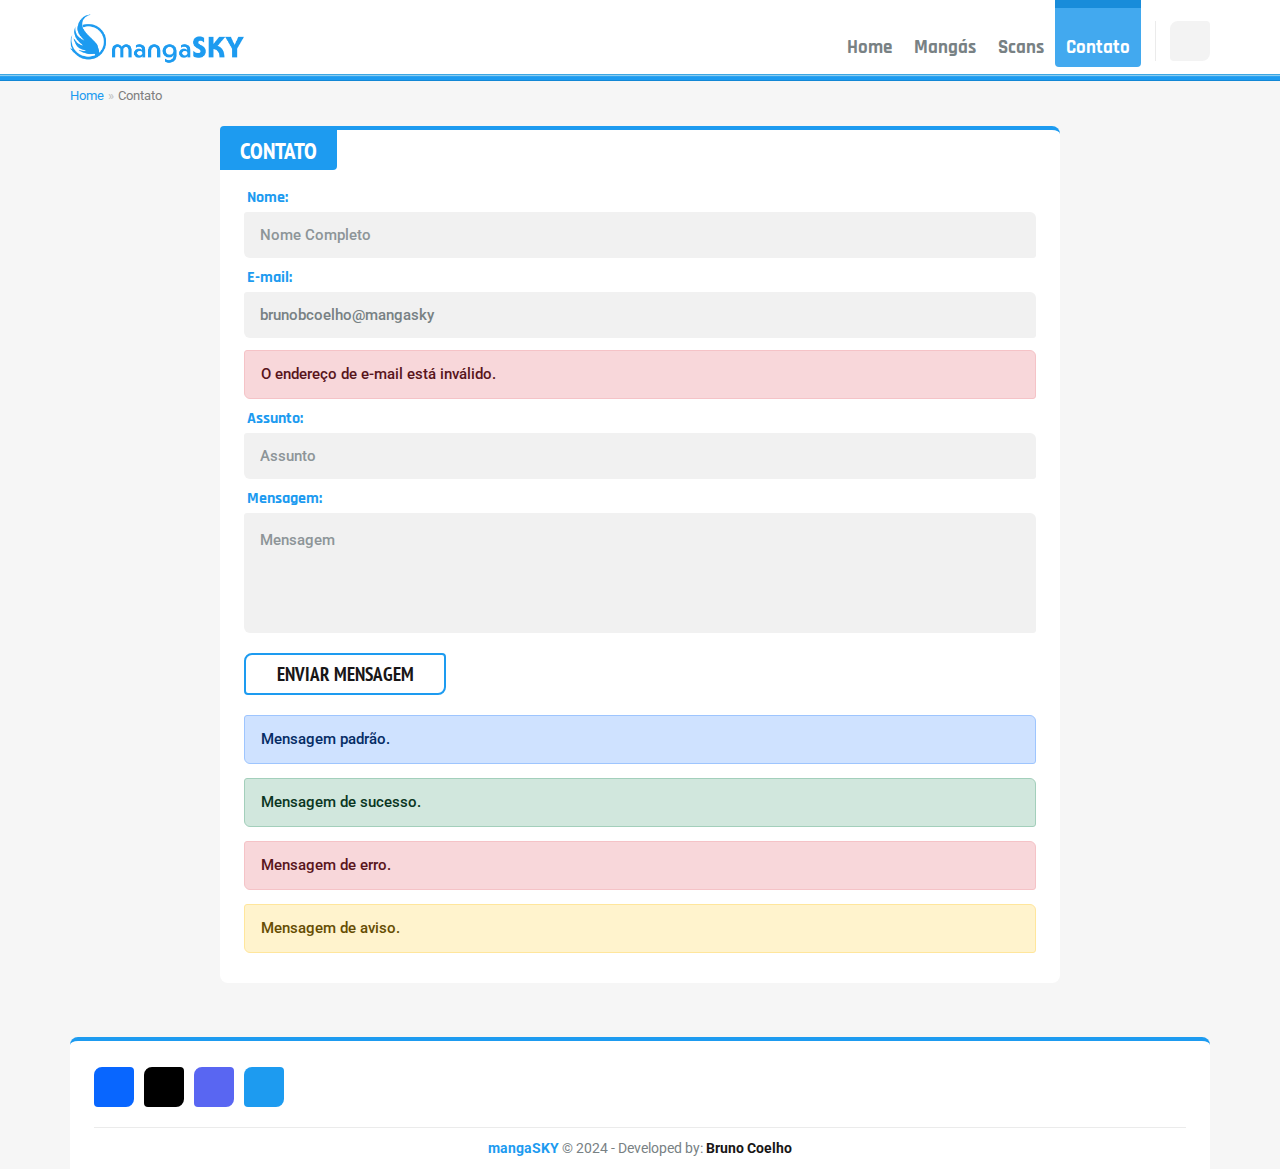
==== contact.html @ dc21235e "feat: add toggle effect to top search bar" ====
<!DOCTYPE html>
<html lang="pt-BR">
<head>
    <meta charset="UTF-8">
    <meta name="viewport" content="width=device-width, initial-scale=1.0">
    <title>mangaSKY - Leitor de mangás online pt-BR</title>
    <link rel="stylesheet" href="./assets/css/styles.css">
    <link rel="stylesheet" href="https://cdnjs.cloudflare.com/ajax/libs/font-awesome/6.5.2/css/all.min.css" integrity="sha512-SnH5WK+bZxgPHs44uWIX+LLJAJ9/2PkPKZ5QiAj6Ta86w+fsb2TkcmfRyVX3pBnMFcV7oQPJkl9QevSCWr3W6A==" crossorigin="anonymous" referrerpolicy="no-referrer" />
</head>
<body>
    <section id="search-wrapper" class="search closed">
        <form class="search__form">
            <input type="text" class="search__input" placeholder="Pesquisar...">
            <button class="search__button">
                <i class="fa-solid fa-magnifying-glass"></i>
            </button>
        </form>
    </section>
    <header class="header">
        <div class="container">
            <a href="./index.html" class="header__logo">mangaSKY</a>
            <div class="wrapper">
                <nav class="header__menu">
                    <ul class="menu__list">
                        <li class="menu__list-item">
                            <a href="./index.html" class="menu__list-link">Home</a>
                        </li>
                        <li class="menu__list-item">
                            <a href="./mangas.html" class="menu__list-link">Mangás</a>
                        </li>
                        <li class="menu__list-item">
                            <a href="./scans.html" class="menu__list-link">Scans</a>
                        </li>
                        <li class="menu__list-item active">
                            <a href="./contact.html" class="menu__list-link active">Contato</a>
                        </li>
                    </ul>
                </nav>
                <div class="header__button-group">
                    <button class="header__button button__toggle-box">
                        <span class="button__toggle-line"></span>
                        <span class="button__toggle-line"></span>
                        <span class="button__toggle-line"></span>
                    </button>
                    <span class="header__division-line">
                        <!-- -->
                    </span>
                    <button id="search-button" class="header__button">
                        <i class="fa-solid fa-magnifying-glass"></i>
                    </button>
                </div>
            </div>
        </div>
    </header>
    <main class="main">
        <nav class="breadcrumbs">
            <ul class="breadcrumbs__list">
                <li class="breadcrumbs__list-item">
                    <a href="./index.html" class="breadcrumbs__list-link">Home</a>
                </li>
                <li class="breadcrumbs__list-item">
                    <span class="breadcrumbs__list-link">Contato</span>
                </li>
            </ul>
        </nav>
        <section class="section content contact">
            <h1 class="content__title">Contato</h1>
            <form class="contact__form">
                <div class="wrapper">
                    <div class="form__group">
                        <label for="name" class="form__label">Nome:</label>
                        <input type="text" name="name" id="name" class="form__input" placeholder="Nome Completo">
                    </div>
                    <div class="form__group">
                        <label for="email" class="form__label">E-mail:</label>
                        <input type="text" name="email" id="email" class="form__input" placeholder="Endereço de E-mail" value="brunobcoelho@mangasky">
                        <div class="alert alert--danger mt--12">
                            O endereço de e-mail está inválido.
                        </div>
                    </div>
                    <div class="form__group">
                        <label for="subject" class="form__label">Assunto:</label>
                        <input type="text" name="subject" id="subject" class="form__input" placeholder="Assunto">
                    </div>
                    <div class="form__group">
                        <label for="message" class="form__label">Mensagem:</label>
                        <textarea name="message" id="message" class="form__text-area" placeholder="Mensagem"></textarea>
                    </div>
                </div>
                <button type="submit" class="button form__button">Enviar Mensagem</button>
            </form>
            <div class="contact__messages">
                <div class="alert alert--default">
                    Mensagem padrão.
                </div>
                <div class="alert alert--success">
                    Mensagem de sucesso.
                </div>
                <div class="alert alert--danger">
                    Mensagem de erro.
                </div>
                <div class="alert alert--warning">
                    Mensagem de aviso.
                </div>
            </div>
        </section>
    </main>
    <footer class="footer">
        <div class="container">
            <div class="footer__top">
                <nav class="footer__socials">
                    <ul class="socials__list">
                        <li class="socials__list-item">
                            <a href="#" class="socials__list-link socials--facebook">
                                <i class="fa-brands fa-facebook-f"></i>
                            </a>
                        </li>
                        <li class="socials__list-item">
                            <a href="#" class="socials__list-link socials--twitter-x">
                                <i class="fa-brands fa-x-twitter"></i>
                            </a>
                        </li>
                        <li class="socials__list-item">
                            <a href="#" class="socials__list-link socials--discord">
                                <i class="fa-brands fa-discord"></i>
                            </a>
                        </li>
                        <li class="socials__list-item">
                            <a href="./contact.html" class="socials__list-link socials--contact">
                                <i class="fa-solid fa-envelope"></i>
                            </a>
                        </li>
                    </ul>
                </nav>
            </div>
            <div class="footer__copy">
                <p><a href="#" class="copy__link">mangaSKY</a> © 2024 - Developed by: <a href="http://eubrunocoelho.vercel.app" target="_blank" class="copy__link copy__link--author">Bruno Coelho</p>
            </div>
        </div>
    </footer>
    <script src="https://ajax.googleapis.com/ajax/libs/jquery/3.7.1/jquery.min.js"></script>
    <script src="./assets/js/scripts.js"></script>
</body>
</html>
---- assets/css/styles.css ----
@import url("https://fonts.googleapis.com/css2?family=Roboto:ital,wght@0,100;0,300;0,400;0,500;0,700;0,900;1,100;1,300;1,400;1,500;1,700;1,900&display=swap");@import url("https://fonts.googleapis.com/css2?family=Roboto+Condensed:ital,wght@0,100..900;1,100..900&display=swap");@import url("https://fonts.googleapis.com/css2?family=Rajdhani:wght@300;400;500;600;700&display=swap");@import url("https://fonts.googleapis.com/css2?family=PT+Sans+Narrow:wght@400;700&display=swap");html,body,div,span,applet,object,iframe,h1,h2,h3,h4,h5,h6,p,blockquote,pre,a,abbr,acronym,address,big,cite,code,del,dfn,em,img,ins,kbd,q,s,samp,small,strike,strong,sub,sup,tt,var,b,u,i,center,dl,dt,dd,ol,ul,li,fieldset,form,label,legend,table,caption,tbody,tfoot,thead,tr,th,td,article,aside,canvas,details,embed,figure,figcaption,footer,header,hgroup,menu,nav,output,ruby,section,summary,time,mark,audio,video{margin:0;padding:0;border:0;font-size:100%;font:inherit;vertical-align:baseline}article,aside,details,figcaption,figure,footer,header,hgroup,menu,nav,section{display:block}body{line-height:1}ol,ul{list-style:none}blockquote,q{quotes:none}blockquote:before,blockquote:after,q:before,q:after{content:'';content:none}table{border-collapse:collapse;border-spacing:0}*,*::before,*::after{-webkit-tap-highlight-color:transparent;box-sizing:border-box;text-rendering:optimizeLegibility}html{height:100%}body{background:#f6f6f6;display:flex;flex-direction:column;font-family:"Roboto",sans-serif;min-height:100%}button{border:none;cursor:pointer;outline:none}a{color:#1d9bf0;text-decoration:none}a:hover{text-decoration:underline}.button{background:#fff;border:2px solid #1d9bf0;border-radius:8px 4px 8px 4px;color:#181616;font-family:"PT Sans Narrow",sans-serif;font-size:19px;font-weight:700;height:42px;line-height:0;text-transform:uppercase;transition:.04s ease-in-out;width:100%}.button:hover{color:#1d9bf0}.button__load-more{align-items:center;background:#f6f6f6;border-radius:8px 4px 8px 4px;display:flex;height:35px;justify-content:center;margin:10px 0 0 0;transition:.04s ease-in-out;width:100%}.button__load-more:hover{background:#1d9bf0}.button__load-more:hover .button__ellipse{border:2px solid #fff}.button__ellipses{column-gap:6px;display:flex;justify-content:center}.button__ellipse{background:none;border:2px solid #1d9bf0;border-radius:50%;height:10px;transition:.04s ease-in-out;width:10px}.alert{border:1px solid;border-radius:3px 6px 3px 6px;font-family:"Roboto",sans-serif;font-size:15px;font-weight:500;padding:16px 16px 16px 16px;width:100%}.search{align-items:center;display:flex;height:0;justify-content:center;padding:0 10px 0 10px;transition:height .2s;width:100%}.search__form{max-width:940px;position:relative;width:100%}.search__input{background:#fff;border:1px solid #f1f1f1;border-radius:8px 4px 8px 4px;color:#788184;font-family:"Roboto",sans-serif;font-size:18px;font-weight:500;height:50px;outline:none;padding:0 52px 0 18px;width:100%}.search__input::placeholder{color:#8d9598}.search__button{background:none;border:none;color:#1d9bf0;font-size:22px;height:50px;outline:none;position:absolute;right:0;width:50px}@media screen and (min-width: 480px){.search{padding:0 20px 0 20px}}@media screen and (min-width: 920px){.search{padding:0 30px 0 30px}}.header{align-items:center;background:#fff;display:flex;height:74px;margin:0 0 0 0;position:relative;width:100%}.header::after{background:linear-gradient(to bottom, #3da7e3 0%, #3da7e3 16%, #3da7e3 18%, #8bcdef 20%, #8bcdef 32%, #8bcdef 34%, #1d9bf0 36%, #1d9bf0 80%, #1d9bf0 82%, #1287d5 84%, #1287d5 100%);bottom:-7px;content:'';height:7px;position:absolute;width:100%}.header .container{align-items:center;display:flex;height:100%;padding:0 10px 0 10px;width:100%}.header__logo{background:url(../img/single-logo.png) center no-repeat;background-size:contain;display:block;height:68px;text-indent:-99999px;width:54px}.header .wrapper{align-items:center;display:flex;flex:1;height:100%;justify-content:end;width:100%}.header__menu{display:none}.header__button-group{column-gap:14px;display:flex;height:58px;padding:13px 0 0 0;width:max-content}.header__division-line{background:#ebebeb;display:block;height:40px;width:1px}.header__button{align-items:center;background:#f3f3f3;border-radius:8px 4px 8px 4px;color:#1d9bf0;display:flex;font-size:20px;height:40px;justify-content:center;transition:.04s ease-in-out;width:40px}.header__button:hover{background:#1d9bf0;color:#fff}.header__button:hover .button__toggle-line{background:#fff}.button__toggle-box{display:flex;flex-direction:column;gap:4px}.button__toggle-line{background:#1d9bf0;border-radius:3px;height:3px;transition:.04 ease-in-out;width:20px}@media screen and (min-width: 480px){.header .container{padding:0 20px 0 20px}.header__logo{background:url(../img/logo.png) center no-repeat;background-size:contain;height:68px;width:174px}}@media screen and (min-width: 690px){.header__menu{display:flex;font-family:"Rajdhani",sans-serif;font-size:19px;font-weight:700;height:100%}.header__division-line{margin:0 0 0 14px}.menu__list{display:flex}.menu__list-item{height:100%;padding:38px 11px 10px 11px}.menu__list-item.active{background:#42a9ef;border-radius:0 0 4px 4px;height:max-content;position:relative}.menu__list-item.active::before{background:#188cda;content:'';height:8px;left:0;overflow:1;position:absolute;top:0;width:100%}.menu__list-link{color:#788184;text-decoration:none;transition:.1s ease-in-out}.menu__list-link.active{color:#fff;text-decoration:none}.menu__list-link.active:hover{color:#fff}.menu__list-link:hover{color:#1d9bf0}.button__toggle-box{display:none}}@media screen and (min-width: 920px){.header .container{margin:0 auto 0;max-width:1200px;padding:0 30px 0 30px}}.main{display:flex;flex-direction:column;margin:7px auto 54px;padding:0 10px 0 10px;width:100%}@media screen and (min-width: 480px){.main{padding:0 20px 0 20px}}@media screen and (min-width: 920px){.main{max-width:1200px;padding:0 30px 0 30px}}.breadcrumbs{margin:4px 0 20px 0;padding:4px 0 4px 0;width:100%}.breadcrumbs__list{display:flex;flex-wrap:wrap;width:100%;word-break:break-word}.breadcrumbs__list-item{color:#7e7e7e;display:flex;font-family:"Roboto",sans-serif;font-size:13px;font-weight:400}.breadcrumbs__list-item:not(:first-child)::before{color:silver;content:'\00bb';padding:0 4px 0 4px}.section{margin:20px 0 42px 0;width:100%}.aside{margin:20px 0 42px 0;width:100%}.content{background:#fff;border-top:4px solid #1d9bf0;border-radius:4px 8px 8px 8px;margin:0 0 42px 0;padding:60px 10px 30px 10px;position:relative;width:100%}.content--single{border-radius:8px 8px 8px 8px;padding:20px 10px 20px 10px}.content__title{align-items:center;background:#1d9bf0;border-radius:0 0 4px 0;color:#fff;display:flex;font-family:"PT Sans Narrow",sans-serif;font-size:23px;font-weight:700;height:40px;left:0;padding:0 20px 0 20px;position:absolute;text-transform:uppercase;top:0;width:max-content}@media screen and (min-width: 480px){.content{padding:60px 14px 30px 14px}.content--single{padding:20px 14px 20px 14px}}@media screen and (min-width: 920px){.content{padding:60px 24px 30px 24px}.content--single{padding:20px 24px 20px 24px}}.ads{align-items:center;background:#e5e5e5;display:flex;height:85px;justify-content:center;margin:20px 0 20px 0 !important;width:100%}.ads span{color:#788184;font-family:"PT Sans Narrow",sans-serif;font-size:26px;font-weight:700;text-transform:uppercase}@media screen and (min-width: 480px){.ads span{font-size:28px}}@media screen and (min-width: 920px){.ads span{font-size:32px}}.highlights__menu{display:none}.highlights__carousel{height:100%;width:100%}.highlights__item{display:flex;flex-direction:column;height:100%;width:140px}.highlights__cover{align-items:center;background:#fff;border:1px solid #ebebeb;border-radius:4px 8px 8px 4px;display:flex;height:208px;justify-content:center;margin:0 0 10px 0;width:100%}.highlights__link{align-items:center;background:#ececec;border-radius:3px 6px 6px 3px;display:flex;height:198px;justify-content:center;width:calc(100% - 8px)}.highlights__img{border-radius:3px 6px 6px 3px;height:100%;transition:.04s ease-in-out;width:100%}.highlights__img:hover{opacity:.88}.highlights__chapter{background:rgba(13,13,13,0.7);border-radius:5px 0px 0px 3px;color:#fff;font-family:"PT Sans Narrow",sans-serif;font-size:21px;font-weight:700;padding:8px 11px 8px 11px;position:absolute;right:5px;top:20px;transition:.08s ease-in-out}.highlights__chapter:hover{background:rgba(13,13,13,0.88);text-decoration:none}.highlights__title{align-items:center;background:#f6f6f6;border-radius:8px 4px 8px 4px;display:flex;justify-content:center;text-align:center;text-transform:capitalize;transition:.08s ease-in-out;width:100%;word-break:break-word}.highlights__title:hover{background:#fbfbfb}.highlights__title:hover a{color:#1d9bf0}.highlights__title a{color:#181616;font-family:"PT Sans Narrow",sans-serif;font-size:19px;font-weight:700;height:100%;padding:14px 8px 14px 8px;text-decoration:none;text-transform:capitalize;transition:.08s ease-in-out;width:100%}@media screen and (min-width: 740px){.highlights__menu{display:block}.highlights__list{column-gap:30px;display:flex;position:absolute;right:40px;top:20px}.highlights__list-link{color:#788184;font-family:"Rajdhani",sans-serif;font-size:14px;font-weight:700;text-decoration:none;text-transform:uppercase}.highlights__list-link:hover{text-decoration:none}.highlights__list-link.active{color:#1d9bf0}}.manga{width:100%}.manga__summary{align-items:center;display:grid;grid-template-areas:'cover' 'info' 'synopsis';height:100%;row-gap:16px;width:100%}.manga__summary .wrapper{align-items:center;display:flex;grid-area:cover;height:100%;justify-content:center;width:100%}.manga__cover{align-items:center;background:#fff;border:1px solid #ebebeb;border-radius:4px 8px 8px 4px;display:flex;height:302px;justify-content:center;width:200px}.manga__img{border-radius:3px 6px 6px 3px;height:290px;width:calc(100% - 10px)}.manga__info{align-items:center;display:flex;flex-direction:column;grid-area:info;height:100%;width:100%}.manga__title{color:#181616;font-family:"PT Sans Narrow",sans-serif;font-size:33px;font-weight:700;margin:0 0 12px 0;text-align:center;text-transform:capitalize;width:100%}.manga__info .types__list{display:flex;flex-wrap:wrap;gap:8px;justify-content:center;margin:0 0 12px 0;width:100%}.manga__info .types__list-item{align-items:center;border:1px solid #ebebeb;border-radius:4px 2px 4px 2px;color:#1d9bf0;display:flex;font-family:"PT Sans Narrow",sans-serif;font-size:15px;font-weight:700;height:26px;justify-content:center;padding:0 15px 0 15px;text-transform:uppercase}.manga__info .genres__list{justify-content:center;margin:0 0 0 0;width:100%}.manga__info .genres__list-link{font-size:18px;height:34px;padding:0 15px 0 15px}.manga__synopsis{align-items:center;display:flex;grid-area:synopsis;height:100%;justify-content:center;width:100%}.manga__datasheet{margin:26px 0 0 0;overflow-x:auto;width:100%}.info__status{align-items:center;border-radius:3px 6px 3px 6px;color:#fff;display:flex;font-family:"PT Sans Narrow",sans-serif;font-size:19px;font-weight:700;height:34px;justify-content:center;margin:0 0 12px 0;padding:0 15px 0 15px;text-transform:uppercase;width:max-content}.synopsis__text{color:#242628;font-family:"Roboto",sans-serif;font-size:14px;font-weight:500;text-align:center}.datasheet__table{min-width:580px;width:100%}.datasheet__table tr{border-bottom:1px solid #ebebeb;color:#242628;display:flex;font-family:"Roboto",sans-serif;font-size:14px;font-weight:500;width:100%}.datasheet__table tr:only-child{border-bottom:1px solid #ebebeb;border-top:1px solid #ebebeb}.datasheet__table tr:first-child{border-top:1px solid #ebebeb}.datasheet__table tr:last-child{border-bottom:1px solid #ebebeb}.datasheet__table tr th,.datasheet__table tr td{padding:10px 12px 10px 0}.datasheet__table tr th{display:flex;justify-content:start;width:190px}.datasheet__table tr td{flex:1;text-align:start;width:100%}@media screen and (min-width: 548px){.manga__summary{grid-template-areas:'cover info' 'synopsis synopsis';grid-template-columns:calc(200px + 16px) auto}.manga__summary .wrapper{align-items:start;justify-content:start}.manga__info{align-items:start;justify-content:start}.manga__info .types__list{justify-content:start}.manga__info .genres__list{justify-content:start}.manga__title{text-align:start}}@media screen and (min-width: 622px){.manga__summary{grid-template-areas:'cover info' 'cover synopsis';grid-template-rows:auto 1fr}.manga__synopsis{align-items:start}.synopsis__text{text-align:start}}.chapters{display:flex;flex-direction:column;width:100%}.chapters__item{align-items:center;border-bottom:1px solid #ebebeb;cursor:pointer;display:flex;height:100%;padding:10px 0 10px 0;width:100%}.chapters__item:first-child{border-top:1px solid #ebebeb}.chapters__item:hover{background:#fbfbfb}.chapters__item:hover .chapters__link{color:#1d9bf0}.chapters__date{display:flex;margin:0 10px 0 0}.chapters__date-box{align-items:center;background:#f6f6f6;border-radius:8px 4px 8px 4px;color:#181616;display:flex;font-family:"PT Sans Narrow",sans-serif;font-size:17px;font-weight:700;height:38px;justify-content:center;text-transform:capitalize;width:96px}.chapters__summary{align-items:center;display:flex;flex:1;width:100%}.chapters__summary::before{background:#ebebeb;content:'';height:38px;margin:0 10px 0 0;width:1px}.chapters__link{color:#181616;font-family:"PT Sans Narrow",sans-serif;font-size:20px;font-weight:700;height:100%}.chapters__link:hover{text-decoration:none}.chapters__scans{display:none}@media screen and (min-width: 380px){.chapters__date{margin:0 14px 0 0}.chapters__date-box{font-size:18px;width:100px}.chapters__summary::before{margin:0 14px 0 0}.chapters__link{font-size:21px}}@media screen and (min-width: 600px){.chapters__date{margin:0 14px 0 0}.chapters__date-box{font-size:18px;width:100px}.chapters__summary::before{margin:0 14px 0 0}.chapters__link{font-size:21px}.chapters__scans{display:block}.scans__list{align-items:center;display:flex;gap:6px}.scans__list-item{align-items:center;border:1px solid #ebebeb;border-radius:4px 2px 4px 2px;color:#1d9bf0;display:flex;font-family:"PT Sans Narrow",sans-serif;font-size:15px;font-weight:700;height:26px;justify-content:center;padding:0 15px 0 15px;text-transform:uppercase}}@media screen and (min-width: 692px){.chapters__item{padding:10px 10px 10px 10px}.chapters__date{margin:0 20px 0 0}.chapters__date-box{width:118px}.chapters__summary::before{margin:0 20px 0 0}}.comments{align-items:center;background:#e5e5e5;display:flex;height:50px;justify-content:center;width:100%}.comments span{color:#788184;font-family:"PT Sans Narrow",sans-serif;font-size:26px;font-weight:700;text-transform:uppercase}.contact{margin:0 auto;max-width:840px;width:100%}.contact__form{width:100%}.contact__form .wrapper{margin:0 0 20px 0;width:100%}.contact__messages{display:flex;flex-direction:column;margin:20px 0 0 0;row-gap:14px;width:100%}.form__group{display:flex;flex-direction:column;margin:0 0 12px 0;width:100%}.form__group:last-child{margin:0 0 0 0}.form__label{color:#1d9bf0;font-family:"Rajdhani",sans-serif;font-size:16px;font-weight:700;margin:0 0 6px 0;padding:0 0 0 3px;width:100%}.form__input{background:#f1f1f1;border:none;border-radius:3px 6px 3px 6px;color:#788184;font-family:"Roboto",sans-serif;font-size:15px;font-weight:500;height:46px;outline:none;padding:0 16px 0 16px;width:100%}.form__input::placeholder{color:#8d9598}.form__text-area{background-color:#f1f1f1;border:none;border-radius:3px 6px 3px 6px;color:#788184;font-family:"Roboto",sans-serif;font-size:15px;font-weight:500;height:120px;outline:none;padding:18px 16px 18px 16px;resize:none;width:100%}.form__text-area::placeholder{color:#8d9598}@media screen and (min-width: 540px){.form__button{max-width:202px}}.scans{margin:0 auto;max-width:840px;width:100%}.letters{width:100%}.letters__list{display:flex;flex-wrap:wrap;gap:7px;justify-content:center;width:100%}.letters__list-link{align-items:center;border-radius:8px 4px 8px 4px;color:#181616;display:flex;font-family:"Rajdhani",sans-serif;font-size:16px;font-weight:700;height:32px;justify-content:center;border:1px solid #ebebeb;text-transform:uppercase;transition:.08s ease-in-out;width:32px}.letters__list-link:hover{color:#1d9bf0;border:2px solid #1d9bf0;text-decoration:none}.letters__list-link.active{border:2px solid #1d9bf0;color:#1d9bf0}.columns{display:flex;flex-direction:column;row-gap:42px;width:100%}.columns__section{display:flex;flex-direction:column;width:100%}.columns__aside{display:flex;flex-direction:column;width:100%}@media screen and (min-width: 860px){.columns{column-gap:30px;flex-direction:row;row-gap:0}.columns__section{flex:1}.columns__aside{width:300px}}.mangas{width:100%}.mangas .item:only-child{border-bottom:none;padding:0 0 0 0 !important}.mangas .item:last-child{border-bottom:none;padding:20px 0 0 0}.mangas__search{margin:0 0 20px 0;width:100%}.mangas__search .search__form{border-bottom:1px solid #ebebeb;padding:0 0 20px 0;position:relative;width:100%}.mangas__search .search__input{background:#f1f1f1;color:#788184;font-family:"Roboto",sans-serif;font-size:18px;font-weight:500;height:50px;outline:none;padding:0 52px 0 18px;width:100%}.mangas__search .search__input::placeholder{color:#bdc2c3}.mangas__search .search__button{background:none;border:none;color:#1d9bf0;font-size:22px;height:50px;outline:none;position:absolute;right:0;width:50px}.mangas__summary{border-bottom:1px solid #ebebeb;display:flex;padding:20px 0 20px 0;width:100%}.mangas__summary:only-child,.mangas__summary:first-child{padding:0 0 20px 0}.mangas__cover{align-items:center;background:#fff;border:1px solid #ebebeb;border-radius:4px 8px 8px 4px;display:flex;height:166px;justify-content:center;margin:0 8px 0 0;width:106px}.mangas__link{align-items:center;background:#ececec;border-radius:3px 6px 6px 3px;display:flex;height:156px;justify-content:center;width:calc(100% - 8px)}.mangas__img{border-radius:3px 6px 6px 3px;height:100%;transition:.04s ease-in-out;width:100%}.mangas__img:hover{opacity:.88}.mangas__recents,.mangas__item{display:flex;flex:1;flex-direction:column;width:100%}.mangas__item .types{width:100%}.mangas__item .types__list{display:flex;flex-wrap:wrap;gap:4px;margin:0 0 8px 0;width:100%}.mangas__item .types__list-item{align-items:center;border:1px solid #ebebeb;border-radius:4px 2px 4px 2px;color:#1d9bf0;display:flex;font-family:"PT Sans Narrow",sans-serif;font-size:14px;font-weight:700;height:24px;justify-content:center;padding:0 11px 0 11px;text-transform:uppercase}.mangas__item .genres__list{margin:0 0 0 0;width:100%}.recents__title,.item__title{color:#181616;font-family:"PT Sans Narrow",sans-serif;font-size:23px;font-weight:700;margin:0 0 8px 0;text-transform:capitalize;transition:.1s ease-in-out;width:100%}.recents__title:hover,.item__title:hover{color:#1d9bf0}.recents__time,.recents__scan{align-items:center;color:#788184;display:flex;font-family:"Roboto Condensed",sans-serif;font-size:14px;font-weight:500;height:18px;width:100%}.recents__icon{align-items:center;color:#1d9bf0;display:flex;font-size:14px;height:18px;justify-content:center;margin:0 2px 0 0;width:18px}.item__status{align-items:center;border-radius:3px 6px 3px 6px;color:#fff;display:flex;font-family:"PT Sans Narrow",sans-serif;font-size:16px;font-weight:700;height:30px;justify-content:center;margin:0 0 8px 0;padding:0 11px 0 11px;text-transform:uppercase;width:max-content}.chapters__list{display:flex;flex-wrap:wrap;gap:8px;margin:0 0 8px 0;width:100%}.chapters__list-link{align-items:center;background:#fff;border-radius:4px 8px 8px 8px;color:#181616;display:flex;flex-wrap:wrap;font-family:"PT Sans Narrow",sans-serif;font-size:20px;font-weight:700;justify-content:center;outline:1px solid #ebebeb;padding:6px 13px 6px 13px;transition:.08s ease-in-out}.chapters__list-link:hover{color:#1d9bf0;outline:2px solid #1d9bf0;text-decoration:none}@media screen and (min-width: 480px){.mangas__cover{height:186px;width:122px}.mangas__link{height:176px}.mangas__item .genres__list{gap:10px}.recents__title,.item__title{font-size:25px;margin:0 0 10px 0}.chapters__list{margin:0 0 10px 0}.chapters__list-link{padding:10px 16px 10px 16px}}@media screen and (min-width: 586px){.mangas__item .genres__list-link{font-size:17px;height:32px}}@media screen and (min-width: 860px){.mangas__cover{height:194px;margin:0 12px 0 0;width:130px}.mangas__link{height:184px}}.pagination{margin:30px 0 0 0 !important;width:100%}.pagination__list{display:flex;flex-wrap:wrap;gap:8px;justify-content:center;width:100%}.pagination__list-item span{color:#cecece}.pagination__list-link{align-items:center;background:#fff;border:1px solid #ebebeb;border-radius:8px 4px 8px 4px;color:#181616;display:flex;font-family:"Rajdhani",sans-serif;font-size:16px;font-weight:700;height:37px;justify-content:center;width:37px}.pagination__list-link:not(span):hover{color:#1d9bf0;border:2px solid #1d9bf0;text-decoration:none}.pagination__list-link.active{color:#1d9bf0;border:2px solid #1d9bf0}@media screen and (min-width: 480px){.pagination__list-link{font-size:17px;height:40px;width:40px}}.ranking{display:grid;grid-template-columns:1fr;width:100%}.ranking__summary{border-bottom:1px solid #ebebeb;display:flex;padding:20px 0 20px 0;width:100%}.ranking__summary:first-child{padding:0 0 20px 0}.ranking__summary:last-child{border-bottom:none;padding:20px 0 0 0}.ranking__cover{align-items:center;background:#fff;border:1px solid #ebebeb;border-radius:4px 8px 8px 4px;display:flex;height:144px;justify-content:center;margin:0 10px 0 0;width:96px}.ranking__link{align-items:center;background:#ececec;border-radius:3px 6px 6px 3px;display:flex;height:134px;justify-content:center;width:calc(100% - 8px)}.ranking__img{border-radius:3px 6px 6px 3px;height:100%;width:100%}.ranking__info{display:flex;flex:1;flex-direction:column;width:100%}.ranking .types__list{display:flex;flex-wrap:wrap;gap:4px;margin:0 0 8px 0;width:100%}.ranking .types__list-item{align-items:center;border:1px solid #ebebeb;border-radius:4px 2px 4px 2px;color:#1d9bf0;display:flex;font-family:"PT Sans Narrow",sans-serif;font-size:14px;font-weight:700;height:24px;justify-content:center;padding:0 11px 0 11px;text-transform:uppercase}.ranking__status{align-items:center;border-radius:3px 6px 3px 6px;color:#fff;display:flex;font-family:"PT Sans Narrow",sans-serif;font-size:16px;font-weight:700;height:30px;justify-content:center;padding:0 11px 0 11px;text-transform:uppercase;width:max-content}.info__title{color:#181616;font-family:"PT Sans Narrow",sans-serif;font-size:21px;font-weight:700;margin:0 0 8px 0;text-transform:capitalize;transition:.1s ease-in-out;width:100%}.info__title:hover{color:#1d9bf0}@media screen and (min-width: 620px){.ranking{column-gap:20px;grid-template-columns:1fr 1fr}.ranking__summary:nth-child(1){padding:0 0 20px 0}.ranking__summary:nth-child(2){padding:0 0 20px 0}.ranking__summary:nth-child(7){border-bottom:none;padding:20px 0 0 0}}@media screen and (min-width: 860px){.ranking{grid-template-columns:1fr}.ranking__summary:nth-child(2){padding:20px 0 20px 0}.ranking__summary:nth-child(7){border-bottom:1px solid #ebebeb;padding:20px 0 20px 0}}.genres{width:100%}.genres__list{display:flex;flex-wrap:wrap;gap:8px;margin:0 0 18px 0;width:100%}.genres__list-link{align-items:center;background:#1d9bf0;border-radius:3px 6px 3px 6px;color:#fff;display:flex;font-family:"Rajdhani",sans-serif;font-size:16px;font-weight:700;height:30px;justify-content:center;padding:0 11px 0 11px;text-transform:capitalize;transition:.04s ease-in-out}.genres__list-link:hover{background:#0c74b9;text-decoration:none}.filter{display:grid;grid-template-columns:1fr;row-gap:20px;width:100%}.filter__title{border-bottom:1px solid #ebebeb;color:#181616;font-family:"PT Sans Narrow",sans-serif;font-size:23px;font-weight:700;padding:0 0 8px 0;text-transform:uppercase;width:100%}.filter__nav{margin:14px 0 0 0;width:100%}.filter__list{display:flex;flex-direction:column;row-gap:8px;width:100%}.filter__list-link{color:#788184;font-family:"PT Sans Narrow",sans-serif;font-size:20px;font-weight:700;text-transform:capitalize;transition:.1s ease-in-out}.filter__list-link:not(span):hover{color:#1d9bf0}@media screen and (min-width: 496px){.filter{column-gap:20px;grid-template-columns:1fr 1fr;row-gap:0}}@media screen and (min-width: 860px){.filter{grid-template-columns:1fr;row-gap:20px}}.footer{margin-top:auto;padding:0 10px 0 10px;width:100%}.footer .container{background:#fff;border-radius:8px 8px 0 0;border-top:4px solid #1d9bf0;display:flex;flex-direction:column;padding:0 10px 0 10px;width:100%}.footer__top{border-bottom:1px solid #ebebeb;display:flex;justify-content:center;padding:26px 0 20px 0;row-gap:12px;width:100%}.footer__copy{color:#788184;font-family:"Roboto",sans-serif;font-size:14px;font-weight:400;line-height:1.2;padding:12px 0 12px 0;text-align:center;width:100%;word-break:break-word}.socials__list{display:flex;flex-wrap:wrap;gap:10px;justify-content:center;width:100%}.socials__list-link{align-items:center;border-radius:8px 4px 8px 4px;color:#fff;display:flex;font-size:18px;height:40px;justify-content:center;width:40px}.socials__list-link:hover{text-decoration:none}.copy__link{font-weight:700}@media screen and (min-width: 480px){.footer{padding:0 20px 0 20px}.footer .container{padding:0 14px 0 14px}}@media screen and (min-width: 540px){.footer__top{justify-content:start}}@media screen and (min-width: 920px){.footer{margin:auto auto 0;max-width:1200px;padding:0 30px 0 30px}.footer .container{padding:0 24px 0 24px}}.pb--30{padding-bottom:30px !important}.mb--0{margin-bottom:0px !important}.mb--5{margin-bottom:5px !important}.mt--12{margin-top:12px !important}.status--canceled{background:#f16165}.status--complete{background:#04d354}.status--on-going{background:#ffba05}.status--paused{background:#9fa5aa}.text--blue{color:#1d9bf0}.alert--danger{background:#f8d7da;border:1px solid #f5c3c7;color:#58151c}.alert--default{background:#cfe2ff;border:1px solid #9ec5fe;color:#052c65}.alert--success{background:#d1e7dd;border:1px solid #a3cfbb;color:#0a3622}.alert--warning{background:#fff3cd;border:1px solid #ffe69c;color:#664d03}.socials--facebook{background:#0866ff}.socials--twitter-x{background:#000}.socials--discord{background:#5966f2}.socials--contact{background:#1d9bf0}.copy__link--author{color:#181616}
/*# sourceMappingURL=styles.css.map */
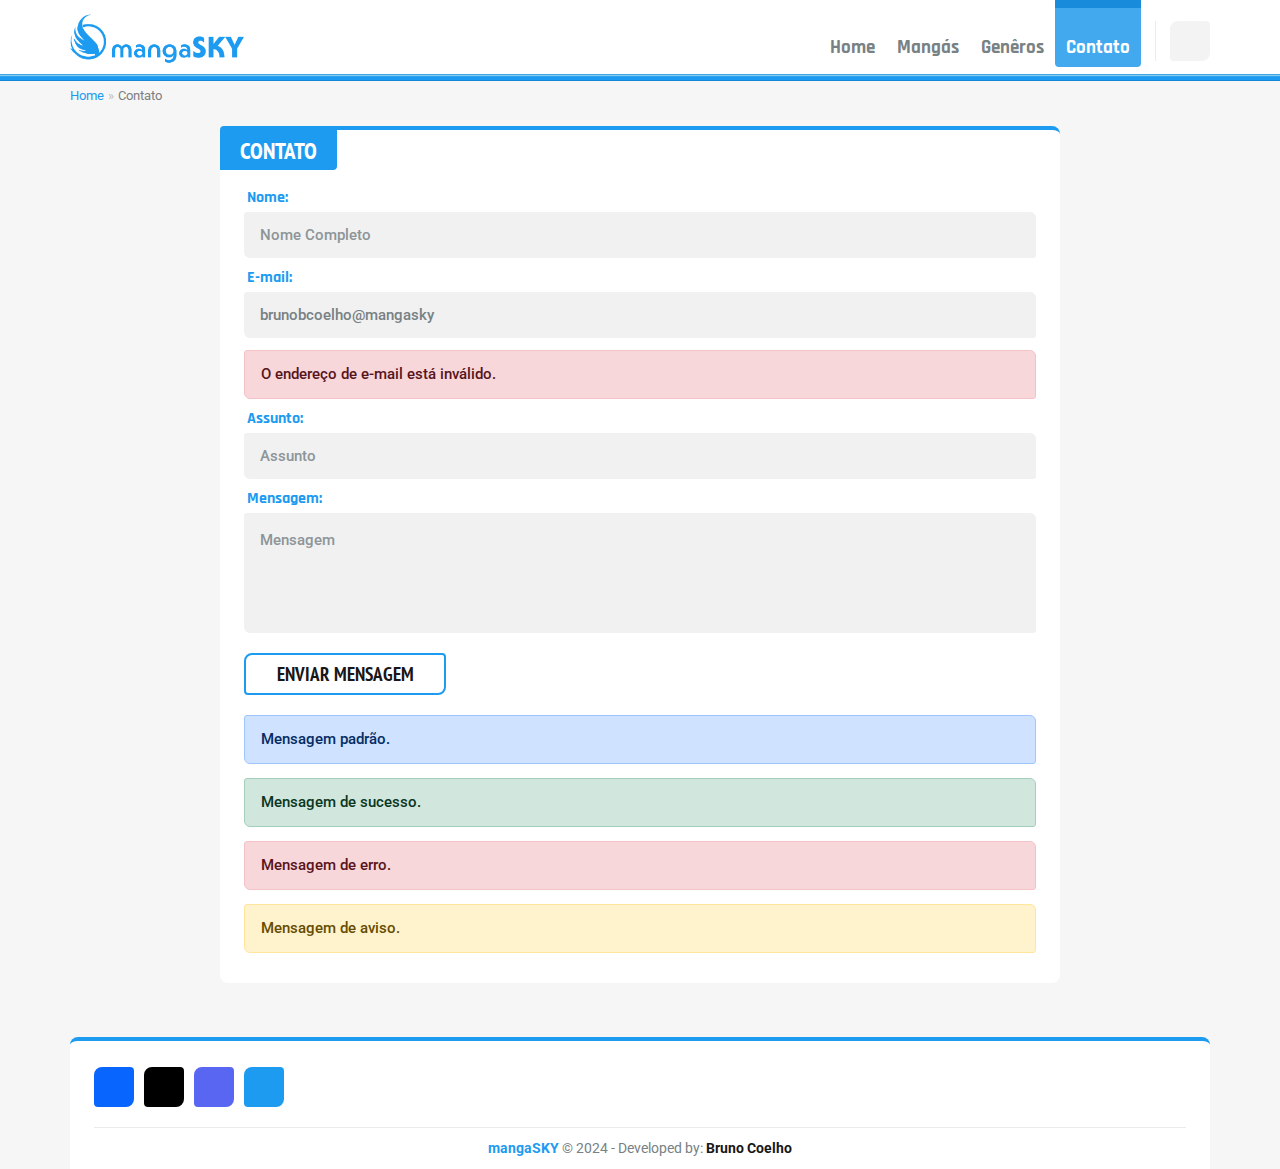
==== commit d3f6e63e: "chore: update html content" ====
--- a/contact.html
+++ b/contact.html
@@ -8,7 +8,34 @@
     <link rel="stylesheet" href="https://cdnjs.cloudflare.com/ajax/libs/font-awesome/6.5.2/css/all.min.css" integrity="sha512-SnH5WK+bZxgPHs44uWIX+LLJAJ9/2PkPKZ5QiAj6Ta86w+fsb2TkcmfRyVX3pBnMFcV7oQPJkl9QevSCWr3W6A==" crossorigin="anonymous" referrerpolicy="no-referrer" />
 </head>
 <body>
-    <section id="search-wrapper" class="search closed">
+    <div id="window-overlay" class="window-overlay closed">
+        <section id="sidebar-wrapper" class="sidebar">
+            <div class="sidebar__top">
+                <a href="./index.html" class="sidebar__logo">mangaSKY</a>
+                <button id="sidebar-close" class="sidebar__button button__close-box">
+                    <span class="button__close-line"></span>
+                    <span class="button__close-line"></span>
+                </button>
+            </div>
+            <nav class="sidebar__menu">
+                <ul class="sidebar__list">
+                    <li class="sidebar__list-item">
+                        <a href="./index.html" class="sidebar__list-link">Home</a>
+                    </li>
+                    <li class="sidebar__list-item">
+                        <a href="./mangas.html" class="sidebar__list-link">Mangás</a>
+                    </li>
+                    <li class="sidebar__list-item">
+                        <a href="./genres.html" class="sidebar__list-link">Genêros</a>
+                    </li>
+                    <li class="sidebar__list-item">
+                        <a href="./contact.html" class="sidebar__list-link">Contato</a>
+                    </li>
+                </ul>
+            </nav>
+        </section>
+    </div>
+    <section id="search-wrapper" class="search">
         <form class="search__form">
             <input type="text" class="search__input" placeholder="Pesquisar...">
             <button class="search__button">
@@ -21,23 +48,23 @@
             <a href="./index.html" class="header__logo">mangaSKY</a>
             <div class="wrapper">
                 <nav class="header__menu">
-                    <ul class="menu__list">
-                        <li class="menu__list-item">
-                            <a href="./index.html" class="menu__list-link">Home</a>
+                    <ul class="header__list">
+                        <li class="header__list-item">
+                            <a href="./index.html" class="header__list-link">Home</a>
                         </li>
-                        <li class="menu__list-item">
-                            <a href="./mangas.html" class="menu__list-link">Mangás</a>
+                        <li class="header__list-item">
+                            <a href="./mangas.html" class="header__list-link">Mangás</a>
                         </li>
-                        <li class="menu__list-item">
-                            <a href="./scans.html" class="menu__list-link">Scans</a>
+                        <li class="header__list-item">
+                            <a href="./genres.html" class="header__list-link">Genêros</a>
                         </li>
-                        <li class="menu__list-item active">
-                            <a href="./contact.html" class="menu__list-link active">Contato</a>
+                        <li class="header__list-item active">
+                            <a href="./contact.html" class="header__list-link active">Contato</a>
                         </li>
                     </ul>
                 </nav>
                 <div class="header__button-group">
-                    <button class="header__button button__toggle-box">
+                    <button id="sidebar-open" class="header__button button__toggle-box">
                         <span class="button__toggle-line"></span>
                         <span class="button__toggle-line"></span>
                         <span class="button__toggle-line"></span>
--- a/assets/css/styles.css
+++ b/assets/css/styles.css
@@ -1,2 +1,2 @@
-@import url("https://fonts.googleapis.com/css2?family=Roboto:ital,wght@0,100;0,300;0,400;0,500;0,700;0,900;1,100;1,300;1,400;1,500;1,700;1,900&display=swap");@import url("https://fonts.googleapis.com/css2?family=Roboto+Condensed:ital,wght@0,100..900;1,100..900&display=swap");@import url("https://fonts.googleapis.com/css2?family=Rajdhani:wght@300;400;500;600;700&display=swap");@import url("https://fonts.googleapis.com/css2?family=PT+Sans+Narrow:wght@400;700&display=swap");html,body,div,span,applet,object,iframe,h1,h2,h3,h4,h5,h6,p,blockquote,pre,a,abbr,acronym,address,big,cite,code,del,dfn,em,img,ins,kbd,q,s,samp,small,strike,strong,sub,sup,tt,var,b,u,i,center,dl,dt,dd,ol,ul,li,fieldset,form,label,legend,table,caption,tbody,tfoot,thead,tr,th,td,article,aside,canvas,details,embed,figure,figcaption,footer,header,hgroup,menu,nav,output,ruby,section,summary,time,mark,audio,video{margin:0;padding:0;border:0;font-size:100%;font:inherit;vertical-align:baseline}article,aside,details,figcaption,figure,footer,header,hgroup,menu,nav,section{display:block}body{line-height:1}ol,ul{list-style:none}blockquote,q{quotes:none}blockquote:before,blockquote:after,q:before,q:after{content:'';content:none}table{border-collapse:collapse;border-spacing:0}*,*::before,*::after{-webkit-tap-highlight-color:transparent;box-sizing:border-box;text-rendering:optimizeLegibility}html{height:100%}body{background:#f6f6f6;display:flex;flex-direction:column;font-family:"Roboto",sans-serif;min-height:100%}button{border:none;cursor:pointer;outline:none}a{color:#1d9bf0;text-decoration:none}a:hover{text-decoration:underline}.button{background:#fff;border:2px solid #1d9bf0;border-radius:8px 4px 8px 4px;color:#181616;font-family:"PT Sans Narrow",sans-serif;font-size:19px;font-weight:700;height:42px;line-height:0;text-transform:uppercase;transition:.04s ease-in-out;width:100%}.button:hover{color:#1d9bf0}.button__load-more{align-items:center;background:#f6f6f6;border-radius:8px 4px 8px 4px;display:flex;height:35px;justify-content:center;margin:10px 0 0 0;transition:.04s ease-in-out;width:100%}.button__load-more:hover{background:#1d9bf0}.button__load-more:hover .button__ellipse{border:2px solid #fff}.button__ellipses{column-gap:6px;display:flex;justify-content:center}.button__ellipse{background:none;border:2px solid #1d9bf0;border-radius:50%;height:10px;transition:.04s ease-in-out;width:10px}.alert{border:1px solid;border-radius:3px 6px 3px 6px;font-family:"Roboto",sans-serif;font-size:15px;font-weight:500;padding:16px 16px 16px 16px;width:100%}.search{align-items:center;display:flex;height:0;justify-content:center;padding:0 10px 0 10px;transition:height .2s;width:100%}.search__form{max-width:940px;position:relative;width:100%}.search__input{background:#fff;border:1px solid #f1f1f1;border-radius:8px 4px 8px 4px;color:#788184;font-family:"Roboto",sans-serif;font-size:18px;font-weight:500;height:50px;outline:none;padding:0 52px 0 18px;width:100%}.search__input::placeholder{color:#8d9598}.search__button{background:none;border:none;color:#1d9bf0;font-size:22px;height:50px;outline:none;position:absolute;right:0;width:50px}@media screen and (min-width: 480px){.search{padding:0 20px 0 20px}}@media screen and (min-width: 920px){.search{padding:0 30px 0 30px}}.header{align-items:center;background:#fff;display:flex;height:74px;margin:0 0 0 0;position:relative;width:100%}.header::after{background:linear-gradient(to bottom, #3da7e3 0%, #3da7e3 16%, #3da7e3 18%, #8bcdef 20%, #8bcdef 32%, #8bcdef 34%, #1d9bf0 36%, #1d9bf0 80%, #1d9bf0 82%, #1287d5 84%, #1287d5 100%);bottom:-7px;content:'';height:7px;position:absolute;width:100%}.header .container{align-items:center;display:flex;height:100%;padding:0 10px 0 10px;width:100%}.header__logo{background:url(../img/single-logo.png) center no-repeat;background-size:contain;display:block;height:68px;text-indent:-99999px;width:54px}.header .wrapper{align-items:center;display:flex;flex:1;height:100%;justify-content:end;width:100%}.header__menu{display:none}.header__button-group{column-gap:14px;display:flex;height:58px;padding:13px 0 0 0;width:max-content}.header__division-line{background:#ebebeb;display:block;height:40px;width:1px}.header__button{align-items:center;background:#f3f3f3;border-radius:8px 4px 8px 4px;color:#1d9bf0;display:flex;font-size:20px;height:40px;justify-content:center;transition:.04s ease-in-out;width:40px}.header__button:hover{background:#1d9bf0;color:#fff}.header__button:hover .button__toggle-line{background:#fff}.button__toggle-box{display:flex;flex-direction:column;gap:4px}.button__toggle-line{background:#1d9bf0;border-radius:3px;height:3px;transition:.04 ease-in-out;width:20px}@media screen and (min-width: 480px){.header .container{padding:0 20px 0 20px}.header__logo{background:url(../img/logo.png) center no-repeat;background-size:contain;height:68px;width:174px}}@media screen and (min-width: 690px){.header__menu{display:flex;font-family:"Rajdhani",sans-serif;font-size:19px;font-weight:700;height:100%}.header__division-line{margin:0 0 0 14px}.menu__list{display:flex}.menu__list-item{height:100%;padding:38px 11px 10px 11px}.menu__list-item.active{background:#42a9ef;border-radius:0 0 4px 4px;height:max-content;position:relative}.menu__list-item.active::before{background:#188cda;content:'';height:8px;left:0;overflow:1;position:absolute;top:0;width:100%}.menu__list-link{color:#788184;text-decoration:none;transition:.1s ease-in-out}.menu__list-link.active{color:#fff;text-decoration:none}.menu__list-link.active:hover{color:#fff}.menu__list-link:hover{color:#1d9bf0}.button__toggle-box{display:none}}@media screen and (min-width: 920px){.header .container{margin:0 auto 0;max-width:1200px;padding:0 30px 0 30px}}.main{display:flex;flex-direction:column;margin:7px auto 54px;padding:0 10px 0 10px;width:100%}@media screen and (min-width: 480px){.main{padding:0 20px 0 20px}}@media screen and (min-width: 920px){.main{max-width:1200px;padding:0 30px 0 30px}}.breadcrumbs{margin:4px 0 20px 0;padding:4px 0 4px 0;width:100%}.breadcrumbs__list{display:flex;flex-wrap:wrap;width:100%;word-break:break-word}.breadcrumbs__list-item{color:#7e7e7e;display:flex;font-family:"Roboto",sans-serif;font-size:13px;font-weight:400}.breadcrumbs__list-item:not(:first-child)::before{color:silver;content:'\00bb';padding:0 4px 0 4px}.section{margin:20px 0 42px 0;width:100%}.aside{margin:20px 0 42px 0;width:100%}.content{background:#fff;border-top:4px solid #1d9bf0;border-radius:4px 8px 8px 8px;margin:0 0 42px 0;padding:60px 10px 30px 10px;position:relative;width:100%}.content--single{border-radius:8px 8px 8px 8px;padding:20px 10px 20px 10px}.content__title{align-items:center;background:#1d9bf0;border-radius:0 0 4px 0;color:#fff;display:flex;font-family:"PT Sans Narrow",sans-serif;font-size:23px;font-weight:700;height:40px;left:0;padding:0 20px 0 20px;position:absolute;text-transform:uppercase;top:0;width:max-content}@media screen and (min-width: 480px){.content{padding:60px 14px 30px 14px}.content--single{padding:20px 14px 20px 14px}}@media screen and (min-width: 920px){.content{padding:60px 24px 30px 24px}.content--single{padding:20px 24px 20px 24px}}.ads{align-items:center;background:#e5e5e5;display:flex;height:85px;justify-content:center;margin:20px 0 20px 0 !important;width:100%}.ads span{color:#788184;font-family:"PT Sans Narrow",sans-serif;font-size:26px;font-weight:700;text-transform:uppercase}@media screen and (min-width: 480px){.ads span{font-size:28px}}@media screen and (min-width: 920px){.ads span{font-size:32px}}.highlights__menu{display:none}.highlights__carousel{height:100%;width:100%}.highlights__item{display:flex;flex-direction:column;height:100%;width:140px}.highlights__cover{align-items:center;background:#fff;border:1px solid #ebebeb;border-radius:4px 8px 8px 4px;display:flex;height:208px;justify-content:center;margin:0 0 10px 0;width:100%}.highlights__link{align-items:center;background:#ececec;border-radius:3px 6px 6px 3px;display:flex;height:198px;justify-content:center;width:calc(100% - 8px)}.highlights__img{border-radius:3px 6px 6px 3px;height:100%;transition:.04s ease-in-out;width:100%}.highlights__img:hover{opacity:.88}.highlights__chapter{background:rgba(13,13,13,0.7);border-radius:5px 0px 0px 3px;color:#fff;font-family:"PT Sans Narrow",sans-serif;font-size:21px;font-weight:700;padding:8px 11px 8px 11px;position:absolute;right:5px;top:20px;transition:.08s ease-in-out}.highlights__chapter:hover{background:rgba(13,13,13,0.88);text-decoration:none}.highlights__title{align-items:center;background:#f6f6f6;border-radius:8px 4px 8px 4px;display:flex;justify-content:center;text-align:center;text-transform:capitalize;transition:.08s ease-in-out;width:100%;word-break:break-word}.highlights__title:hover{background:#fbfbfb}.highlights__title:hover a{color:#1d9bf0}.highlights__title a{color:#181616;font-family:"PT Sans Narrow",sans-serif;font-size:19px;font-weight:700;height:100%;padding:14px 8px 14px 8px;text-decoration:none;text-transform:capitalize;transition:.08s ease-in-out;width:100%}@media screen and (min-width: 740px){.highlights__menu{display:block}.highlights__list{column-gap:30px;display:flex;position:absolute;right:40px;top:20px}.highlights__list-link{color:#788184;font-family:"Rajdhani",sans-serif;font-size:14px;font-weight:700;text-decoration:none;text-transform:uppercase}.highlights__list-link:hover{text-decoration:none}.highlights__list-link.active{color:#1d9bf0}}.manga{width:100%}.manga__summary{align-items:center;display:grid;grid-template-areas:'cover' 'info' 'synopsis';height:100%;row-gap:16px;width:100%}.manga__summary .wrapper{align-items:center;display:flex;grid-area:cover;height:100%;justify-content:center;width:100%}.manga__cover{align-items:center;background:#fff;border:1px solid #ebebeb;border-radius:4px 8px 8px 4px;display:flex;height:302px;justify-content:center;width:200px}.manga__img{border-radius:3px 6px 6px 3px;height:290px;width:calc(100% - 10px)}.manga__info{align-items:center;display:flex;flex-direction:column;grid-area:info;height:100%;width:100%}.manga__title{color:#181616;font-family:"PT Sans Narrow",sans-serif;font-size:33px;font-weight:700;margin:0 0 12px 0;text-align:center;text-transform:capitalize;width:100%}.manga__info .types__list{display:flex;flex-wrap:wrap;gap:8px;justify-content:center;margin:0 0 12px 0;width:100%}.manga__info .types__list-item{align-items:center;border:1px solid #ebebeb;border-radius:4px 2px 4px 2px;color:#1d9bf0;display:flex;font-family:"PT Sans Narrow",sans-serif;font-size:15px;font-weight:700;height:26px;justify-content:center;padding:0 15px 0 15px;text-transform:uppercase}.manga__info .genres__list{justify-content:center;margin:0 0 0 0;width:100%}.manga__info .genres__list-link{font-size:18px;height:34px;padding:0 15px 0 15px}.manga__synopsis{align-items:center;display:flex;grid-area:synopsis;height:100%;justify-content:center;width:100%}.manga__datasheet{margin:26px 0 0 0;overflow-x:auto;width:100%}.info__status{align-items:center;border-radius:3px 6px 3px 6px;color:#fff;display:flex;font-family:"PT Sans Narrow",sans-serif;font-size:19px;font-weight:700;height:34px;justify-content:center;margin:0 0 12px 0;padding:0 15px 0 15px;text-transform:uppercase;width:max-content}.synopsis__text{color:#242628;font-family:"Roboto",sans-serif;font-size:14px;font-weight:500;text-align:center}.datasheet__table{min-width:580px;width:100%}.datasheet__table tr{border-bottom:1px solid #ebebeb;color:#242628;display:flex;font-family:"Roboto",sans-serif;font-size:14px;font-weight:500;width:100%}.datasheet__table tr:only-child{border-bottom:1px solid #ebebeb;border-top:1px solid #ebebeb}.datasheet__table tr:first-child{border-top:1px solid #ebebeb}.datasheet__table tr:last-child{border-bottom:1px solid #ebebeb}.datasheet__table tr th,.datasheet__table tr td{padding:10px 12px 10px 0}.datasheet__table tr th{display:flex;justify-content:start;width:190px}.datasheet__table tr td{flex:1;text-align:start;width:100%}@media screen and (min-width: 548px){.manga__summary{grid-template-areas:'cover info' 'synopsis synopsis';grid-template-columns:calc(200px + 16px) auto}.manga__summary .wrapper{align-items:start;justify-content:start}.manga__info{align-items:start;justify-content:start}.manga__info .types__list{justify-content:start}.manga__info .genres__list{justify-content:start}.manga__title{text-align:start}}@media screen and (min-width: 622px){.manga__summary{grid-template-areas:'cover info' 'cover synopsis';grid-template-rows:auto 1fr}.manga__synopsis{align-items:start}.synopsis__text{text-align:start}}.chapters{display:flex;flex-direction:column;width:100%}.chapters__item{align-items:center;border-bottom:1px solid #ebebeb;cursor:pointer;display:flex;height:100%;padding:10px 0 10px 0;width:100%}.chapters__item:first-child{border-top:1px solid #ebebeb}.chapters__item:hover{background:#fbfbfb}.chapters__item:hover .chapters__link{color:#1d9bf0}.chapters__date{display:flex;margin:0 10px 0 0}.chapters__date-box{align-items:center;background:#f6f6f6;border-radius:8px 4px 8px 4px;color:#181616;display:flex;font-family:"PT Sans Narrow",sans-serif;font-size:17px;font-weight:700;height:38px;justify-content:center;text-transform:capitalize;width:96px}.chapters__summary{align-items:center;display:flex;flex:1;width:100%}.chapters__summary::before{background:#ebebeb;content:'';height:38px;margin:0 10px 0 0;width:1px}.chapters__link{color:#181616;font-family:"PT Sans Narrow",sans-serif;font-size:20px;font-weight:700;height:100%}.chapters__link:hover{text-decoration:none}.chapters__scans{display:none}@media screen and (min-width: 380px){.chapters__date{margin:0 14px 0 0}.chapters__date-box{font-size:18px;width:100px}.chapters__summary::before{margin:0 14px 0 0}.chapters__link{font-size:21px}}@media screen and (min-width: 600px){.chapters__date{margin:0 14px 0 0}.chapters__date-box{font-size:18px;width:100px}.chapters__summary::before{margin:0 14px 0 0}.chapters__link{font-size:21px}.chapters__scans{display:block}.scans__list{align-items:center;display:flex;gap:6px}.scans__list-item{align-items:center;border:1px solid #ebebeb;border-radius:4px 2px 4px 2px;color:#1d9bf0;display:flex;font-family:"PT Sans Narrow",sans-serif;font-size:15px;font-weight:700;height:26px;justify-content:center;padding:0 15px 0 15px;text-transform:uppercase}}@media screen and (min-width: 692px){.chapters__item{padding:10px 10px 10px 10px}.chapters__date{margin:0 20px 0 0}.chapters__date-box{width:118px}.chapters__summary::before{margin:0 20px 0 0}}.comments{align-items:center;background:#e5e5e5;display:flex;height:50px;justify-content:center;width:100%}.comments span{color:#788184;font-family:"PT Sans Narrow",sans-serif;font-size:26px;font-weight:700;text-transform:uppercase}.contact{margin:0 auto;max-width:840px;width:100%}.contact__form{width:100%}.contact__form .wrapper{margin:0 0 20px 0;width:100%}.contact__messages{display:flex;flex-direction:column;margin:20px 0 0 0;row-gap:14px;width:100%}.form__group{display:flex;flex-direction:column;margin:0 0 12px 0;width:100%}.form__group:last-child{margin:0 0 0 0}.form__label{color:#1d9bf0;font-family:"Rajdhani",sans-serif;font-size:16px;font-weight:700;margin:0 0 6px 0;padding:0 0 0 3px;width:100%}.form__input{background:#f1f1f1;border:none;border-radius:3px 6px 3px 6px;color:#788184;font-family:"Roboto",sans-serif;font-size:15px;font-weight:500;height:46px;outline:none;padding:0 16px 0 16px;width:100%}.form__input::placeholder{color:#8d9598}.form__text-area{background-color:#f1f1f1;border:none;border-radius:3px 6px 3px 6px;color:#788184;font-family:"Roboto",sans-serif;font-size:15px;font-weight:500;height:120px;outline:none;padding:18px 16px 18px 16px;resize:none;width:100%}.form__text-area::placeholder{color:#8d9598}@media screen and (min-width: 540px){.form__button{max-width:202px}}.scans{margin:0 auto;max-width:840px;width:100%}.letters{width:100%}.letters__list{display:flex;flex-wrap:wrap;gap:7px;justify-content:center;width:100%}.letters__list-link{align-items:center;border-radius:8px 4px 8px 4px;color:#181616;display:flex;font-family:"Rajdhani",sans-serif;font-size:16px;font-weight:700;height:32px;justify-content:center;border:1px solid #ebebeb;text-transform:uppercase;transition:.08s ease-in-out;width:32px}.letters__list-link:hover{color:#1d9bf0;border:2px solid #1d9bf0;text-decoration:none}.letters__list-link.active{border:2px solid #1d9bf0;color:#1d9bf0}.columns{display:flex;flex-direction:column;row-gap:42px;width:100%}.columns__section{display:flex;flex-direction:column;width:100%}.columns__aside{display:flex;flex-direction:column;width:100%}@media screen and (min-width: 860px){.columns{column-gap:30px;flex-direction:row;row-gap:0}.columns__section{flex:1}.columns__aside{width:300px}}.mangas{width:100%}.mangas .item:only-child{border-bottom:none;padding:0 0 0 0 !important}.mangas .item:last-child{border-bottom:none;padding:20px 0 0 0}.mangas__search{margin:0 0 20px 0;width:100%}.mangas__search .search__form{border-bottom:1px solid #ebebeb;padding:0 0 20px 0;position:relative;width:100%}.mangas__search .search__input{background:#f1f1f1;color:#788184;font-family:"Roboto",sans-serif;font-size:18px;font-weight:500;height:50px;outline:none;padding:0 52px 0 18px;width:100%}.mangas__search .search__input::placeholder{color:#bdc2c3}.mangas__search .search__button{background:none;border:none;color:#1d9bf0;font-size:22px;height:50px;outline:none;position:absolute;right:0;width:50px}.mangas__summary{border-bottom:1px solid #ebebeb;display:flex;padding:20px 0 20px 0;width:100%}.mangas__summary:only-child,.mangas__summary:first-child{padding:0 0 20px 0}.mangas__cover{align-items:center;background:#fff;border:1px solid #ebebeb;border-radius:4px 8px 8px 4px;display:flex;height:166px;justify-content:center;margin:0 8px 0 0;width:106px}.mangas__link{align-items:center;background:#ececec;border-radius:3px 6px 6px 3px;display:flex;height:156px;justify-content:center;width:calc(100% - 8px)}.mangas__img{border-radius:3px 6px 6px 3px;height:100%;transition:.04s ease-in-out;width:100%}.mangas__img:hover{opacity:.88}.mangas__recents,.mangas__item{display:flex;flex:1;flex-direction:column;width:100%}.mangas__item .types{width:100%}.mangas__item .types__list{display:flex;flex-wrap:wrap;gap:4px;margin:0 0 8px 0;width:100%}.mangas__item .types__list-item{align-items:center;border:1px solid #ebebeb;border-radius:4px 2px 4px 2px;color:#1d9bf0;display:flex;font-family:"PT Sans Narrow",sans-serif;font-size:14px;font-weight:700;height:24px;justify-content:center;padding:0 11px 0 11px;text-transform:uppercase}.mangas__item .genres__list{margin:0 0 0 0;width:100%}.recents__title,.item__title{color:#181616;font-family:"PT Sans Narrow",sans-serif;font-size:23px;font-weight:700;margin:0 0 8px 0;text-transform:capitalize;transition:.1s ease-in-out;width:100%}.recents__title:hover,.item__title:hover{color:#1d9bf0}.recents__time,.recents__scan{align-items:center;color:#788184;display:flex;font-family:"Roboto Condensed",sans-serif;font-size:14px;font-weight:500;height:18px;width:100%}.recents__icon{align-items:center;color:#1d9bf0;display:flex;font-size:14px;height:18px;justify-content:center;margin:0 2px 0 0;width:18px}.item__status{align-items:center;border-radius:3px 6px 3px 6px;color:#fff;display:flex;font-family:"PT Sans Narrow",sans-serif;font-size:16px;font-weight:700;height:30px;justify-content:center;margin:0 0 8px 0;padding:0 11px 0 11px;text-transform:uppercase;width:max-content}.chapters__list{display:flex;flex-wrap:wrap;gap:8px;margin:0 0 8px 0;width:100%}.chapters__list-link{align-items:center;background:#fff;border-radius:4px 8px 8px 8px;color:#181616;display:flex;flex-wrap:wrap;font-family:"PT Sans Narrow",sans-serif;font-size:20px;font-weight:700;justify-content:center;outline:1px solid #ebebeb;padding:6px 13px 6px 13px;transition:.08s ease-in-out}.chapters__list-link:hover{color:#1d9bf0;outline:2px solid #1d9bf0;text-decoration:none}@media screen and (min-width: 480px){.mangas__cover{height:186px;width:122px}.mangas__link{height:176px}.mangas__item .genres__list{gap:10px}.recents__title,.item__title{font-size:25px;margin:0 0 10px 0}.chapters__list{margin:0 0 10px 0}.chapters__list-link{padding:10px 16px 10px 16px}}@media screen and (min-width: 586px){.mangas__item .genres__list-link{font-size:17px;height:32px}}@media screen and (min-width: 860px){.mangas__cover{height:194px;margin:0 12px 0 0;width:130px}.mangas__link{height:184px}}.pagination{margin:30px 0 0 0 !important;width:100%}.pagination__list{display:flex;flex-wrap:wrap;gap:8px;justify-content:center;width:100%}.pagination__list-item span{color:#cecece}.pagination__list-link{align-items:center;background:#fff;border:1px solid #ebebeb;border-radius:8px 4px 8px 4px;color:#181616;display:flex;font-family:"Rajdhani",sans-serif;font-size:16px;font-weight:700;height:37px;justify-content:center;width:37px}.pagination__list-link:not(span):hover{color:#1d9bf0;border:2px solid #1d9bf0;text-decoration:none}.pagination__list-link.active{color:#1d9bf0;border:2px solid #1d9bf0}@media screen and (min-width: 480px){.pagination__list-link{font-size:17px;height:40px;width:40px}}.ranking{display:grid;grid-template-columns:1fr;width:100%}.ranking__summary{border-bottom:1px solid #ebebeb;display:flex;padding:20px 0 20px 0;width:100%}.ranking__summary:first-child{padding:0 0 20px 0}.ranking__summary:last-child{border-bottom:none;padding:20px 0 0 0}.ranking__cover{align-items:center;background:#fff;border:1px solid #ebebeb;border-radius:4px 8px 8px 4px;display:flex;height:144px;justify-content:center;margin:0 10px 0 0;width:96px}.ranking__link{align-items:center;background:#ececec;border-radius:3px 6px 6px 3px;display:flex;height:134px;justify-content:center;width:calc(100% - 8px)}.ranking__img{border-radius:3px 6px 6px 3px;height:100%;width:100%}.ranking__info{display:flex;flex:1;flex-direction:column;width:100%}.ranking .types__list{display:flex;flex-wrap:wrap;gap:4px;margin:0 0 8px 0;width:100%}.ranking .types__list-item{align-items:center;border:1px solid #ebebeb;border-radius:4px 2px 4px 2px;color:#1d9bf0;display:flex;font-family:"PT Sans Narrow",sans-serif;font-size:14px;font-weight:700;height:24px;justify-content:center;padding:0 11px 0 11px;text-transform:uppercase}.ranking__status{align-items:center;border-radius:3px 6px 3px 6px;color:#fff;display:flex;font-family:"PT Sans Narrow",sans-serif;font-size:16px;font-weight:700;height:30px;justify-content:center;padding:0 11px 0 11px;text-transform:uppercase;width:max-content}.info__title{color:#181616;font-family:"PT Sans Narrow",sans-serif;font-size:21px;font-weight:700;margin:0 0 8px 0;text-transform:capitalize;transition:.1s ease-in-out;width:100%}.info__title:hover{color:#1d9bf0}@media screen and (min-width: 620px){.ranking{column-gap:20px;grid-template-columns:1fr 1fr}.ranking__summary:nth-child(1){padding:0 0 20px 0}.ranking__summary:nth-child(2){padding:0 0 20px 0}.ranking__summary:nth-child(7){border-bottom:none;padding:20px 0 0 0}}@media screen and (min-width: 860px){.ranking{grid-template-columns:1fr}.ranking__summary:nth-child(2){padding:20px 0 20px 0}.ranking__summary:nth-child(7){border-bottom:1px solid #ebebeb;padding:20px 0 20px 0}}.genres{width:100%}.genres__list{display:flex;flex-wrap:wrap;gap:8px;margin:0 0 18px 0;width:100%}.genres__list-link{align-items:center;background:#1d9bf0;border-radius:3px 6px 3px 6px;color:#fff;display:flex;font-family:"Rajdhani",sans-serif;font-size:16px;font-weight:700;height:30px;justify-content:center;padding:0 11px 0 11px;text-transform:capitalize;transition:.04s ease-in-out}.genres__list-link:hover{background:#0c74b9;text-decoration:none}.filter{display:grid;grid-template-columns:1fr;row-gap:20px;width:100%}.filter__title{border-bottom:1px solid #ebebeb;color:#181616;font-family:"PT Sans Narrow",sans-serif;font-size:23px;font-weight:700;padding:0 0 8px 0;text-transform:uppercase;width:100%}.filter__nav{margin:14px 0 0 0;width:100%}.filter__list{display:flex;flex-direction:column;row-gap:8px;width:100%}.filter__list-link{color:#788184;font-family:"PT Sans Narrow",sans-serif;font-size:20px;font-weight:700;text-transform:capitalize;transition:.1s ease-in-out}.filter__list-link:not(span):hover{color:#1d9bf0}@media screen and (min-width: 496px){.filter{column-gap:20px;grid-template-columns:1fr 1fr;row-gap:0}}@media screen and (min-width: 860px){.filter{grid-template-columns:1fr;row-gap:20px}}.footer{margin-top:auto;padding:0 10px 0 10px;width:100%}.footer .container{background:#fff;border-radius:8px 8px 0 0;border-top:4px solid #1d9bf0;display:flex;flex-direction:column;padding:0 10px 0 10px;width:100%}.footer__top{border-bottom:1px solid #ebebeb;display:flex;justify-content:center;padding:26px 0 20px 0;row-gap:12px;width:100%}.footer__copy{color:#788184;font-family:"Roboto",sans-serif;font-size:14px;font-weight:400;line-height:1.2;padding:12px 0 12px 0;text-align:center;width:100%;word-break:break-word}.socials__list{display:flex;flex-wrap:wrap;gap:10px;justify-content:center;width:100%}.socials__list-link{align-items:center;border-radius:8px 4px 8px 4px;color:#fff;display:flex;font-size:18px;height:40px;justify-content:center;width:40px}.socials__list-link:hover{text-decoration:none}.copy__link{font-weight:700}@media screen and (min-width: 480px){.footer{padding:0 20px 0 20px}.footer .container{padding:0 14px 0 14px}}@media screen and (min-width: 540px){.footer__top{justify-content:start}}@media screen and (min-width: 920px){.footer{margin:auto auto 0;max-width:1200px;padding:0 30px 0 30px}.footer .container{padding:0 24px 0 24px}}.pb--30{padding-bottom:30px !important}.mb--0{margin-bottom:0px !important}.mb--5{margin-bottom:5px !important}.mt--12{margin-top:12px !important}.status--canceled{background:#f16165}.status--complete{background:#04d354}.status--on-going{background:#ffba05}.status--paused{background:#9fa5aa}.text--blue{color:#1d9bf0}.alert--danger{background:#f8d7da;border:1px solid #f5c3c7;color:#58151c}.alert--default{background:#cfe2ff;border:1px solid #9ec5fe;color:#052c65}.alert--success{background:#d1e7dd;border:1px solid #a3cfbb;color:#0a3622}.alert--warning{background:#fff3cd;border:1px solid #ffe69c;color:#664d03}.socials--facebook{background:#0866ff}.socials--twitter-x{background:#000}.socials--discord{background:#5966f2}.socials--contact{background:#1d9bf0}.copy__link--author{color:#181616}
+@import url("https://fonts.googleapis.com/css2?family=Roboto:ital,wght@0,100;0,300;0,400;0,500;0,700;0,900;1,100;1,300;1,400;1,500;1,700;1,900&display=swap");@import url("https://fonts.googleapis.com/css2?family=Roboto+Condensed:ital,wght@0,100..900;1,100..900&display=swap");@import url("https://fonts.googleapis.com/css2?family=Rajdhani:wght@300;400;500;600;700&display=swap");@import url("https://fonts.googleapis.com/css2?family=PT+Sans+Narrow:wght@400;700&display=swap");html,body,div,span,applet,object,iframe,h1,h2,h3,h4,h5,h6,p,blockquote,pre,a,abbr,acronym,address,big,cite,code,del,dfn,em,img,ins,kbd,q,s,samp,small,strike,strong,sub,sup,tt,var,b,u,i,center,dl,dt,dd,ol,ul,li,fieldset,form,label,legend,table,caption,tbody,tfoot,thead,tr,th,td,article,aside,canvas,details,embed,figure,figcaption,footer,header,hgroup,menu,nav,output,ruby,section,summary,time,mark,audio,video{margin:0;padding:0;border:0;font-size:100%;font:inherit;vertical-align:baseline}article,aside,details,figcaption,figure,footer,header,hgroup,menu,nav,section{display:block}body{line-height:1}ol,ul{list-style:none}blockquote,q{quotes:none}blockquote:before,blockquote:after,q:before,q:after{content:'';content:none}table{border-collapse:collapse;border-spacing:0}*,*::before,*::after{-webkit-tap-highlight-color:transparent;box-sizing:border-box;text-rendering:optimizeLegibility}html{height:100%}body{background:#f6f6f6;display:flex;flex-direction:column;font-family:"Roboto",sans-serif;min-height:100%}button{border:none;cursor:pointer;outline:none}a{color:#1d9bf0;text-decoration:none}a:hover{text-decoration:underline}.window-overlay{background:rgba(36,38,40,0.4);height:100%;opacity:0;pointer-events:none;position:fixed;transition:opacity .19s;width:100%;z-index:calc(9999 - 1)}.window-overlay.visible{opacity:1;pointer-events:all}.pre-loader{width:25px;height:25px;border-radius:50%;border:4px solid;border-color:#ebebeb;border-right-color:#1d9bf0;animation:looping 1s infinite linear}@keyframes looping{to{transform:rotate(1turn)}}.button{background:#fff;border:2px solid #1d9bf0;border-radius:8px 4px 8px 4px;color:#181616;font-family:"PT Sans Narrow",sans-serif;font-size:19px;font-weight:700;height:42px;line-height:0;text-transform:uppercase;transition:.04s ease-in-out;width:100%}.button:hover{color:#1d9bf0}.button__load-more{align-items:center;background:#f6f6f6;border-radius:8px 4px 8px 4px;display:flex;height:35px;justify-content:center;margin:10px 0 0 0;transition:.04s ease-in-out;width:100%}.button__load-more:hover{background:#1d9bf0}.button__load-more:hover .button__ellipse{border:2px solid #fff}.button__ellipses{column-gap:6px;display:flex;justify-content:center}.button__ellipse{background:none;border:2px solid #1d9bf0;border-radius:50%;height:10px;transition:.04s ease-in-out;width:10px}.alert{border:1px solid;border-radius:3px 6px 3px 6px;font-family:"Roboto",sans-serif;font-size:15px;font-weight:500;padding:16px 16px 16px 16px;width:100%}.sidebar{background:#fff;display:flex;flex-direction:column;height:100vh;overflow:auto;padding:0 10px 0 10px;position:fixed;transform:translateX(-100%);transition:transform .3s;width:290px;z-index:9999}.sidebar__top{align-items:center;border-bottom:1px solid #ebebeb;display:flex;height:72px;justify-content:space-between;width:100%}.sidebar__logo{background:url(../img/single-logo.png) center no-repeat;background-size:contain;display:block;height:60px;text-indent:-99999px;width:46px}.sidebar__button{background:#f3f3f3;border-radius:8px 4px 8px 4px;height:40px;transition:.04s ease-in-out;width:40px}.sidebar__button:hover{background:#1d9bf0}.sidebar__button:hover .button__close-line{background:#fff}.sidebar__menu{display:flex;justify-content:start;margin:30px 0 62px 0;width:100%}.sidebar__list{display:flex;flex-direction:column;row-gap:14px;padding:0 0 0 4px;width:100%}.sidebar__list-link{color:#454c4f;font-family:"Rajdhani",sans-serif;font-size:19px;font-weight:700;transition:.1s ease-in-out}.sidebar__list-link:hover{color:#1d9bf0}.sidebar.visible{transform:translateX(0) !important}.button__close-box{align-items:center;display:flex;justify-content:center;position:relative}.button__close-line{background:#1d9bf0;border-radius:3px;display:block;height:3px;left:50%;position:absolute;top:50%;transform-origin:center;width:20px}.button__close-line:first-child{transform:translateX(-50%) translateY(-50%) rotate(45deg)}.button__close-line:last-child{transform:translateX(-50%) translateY(-50%) rotate(-45deg)}.search{align-items:center;display:flex;height:0;justify-content:center;padding:0 10px 0 10px;transition:height .2s;width:100%}.search__form{max-width:940px;position:relative;width:100%}.search__input{background:#fff;border:1px solid #f1f1f1;border-radius:8px 4px 8px 4px;color:#788184;font-family:"Roboto",sans-serif;font-size:18px;font-weight:500;height:50px;outline:none;padding:0 52px 0 18px;width:100%}.search__input::placeholder{color:#8d9598}.search__button{background:none;border:none;color:#1d9bf0;font-size:22px;height:50px;outline:none;position:absolute;right:0;width:50px}.search.visible{height:90px !important}@media screen and (min-width: 480px){.search{padding:0 20px 0 20px}}@media screen and (min-width: 920px){.search{padding:0 30px 0 30px}}.header{align-items:center;background:#fff;display:flex;height:74px;margin:0 0 0 0;position:relative;width:100%}.header::after{background:linear-gradient(to bottom, #3da7e3 0%, #3da7e3 16%, #3da7e3 18%, #8bcdef 20%, #8bcdef 32%, #8bcdef 34%, #1d9bf0 36%, #1d9bf0 80%, #1d9bf0 82%, #1287d5 84%, #1287d5 100%);bottom:-7px;content:'';height:7px;position:absolute;width:100%}.header .container{align-items:center;display:flex;height:100%;padding:0 10px 0 10px;width:100%}.header__logo{background:url(../img/single-logo.png) center no-repeat;background-size:contain;display:block;height:68px;text-indent:-99999px;width:54px}.header .wrapper{align-items:center;display:flex;flex:1;height:100%;justify-content:end;width:100%}.header__menu{display:none}.header__button-group{column-gap:14px;display:flex;height:58px;padding:13px 0 0 0;width:max-content}.header__division-line{background:#ebebeb;display:block;height:40px;width:1px}.header__button{align-items:center;background:#f3f3f3;border-radius:8px 4px 8px 4px;color:#1d9bf0;display:flex;font-size:20px;height:40px;justify-content:center;transition:.04s ease-in-out;width:40px}.header__button:hover{background:#1d9bf0;color:#fff}.header__button:hover .button__toggle-line{background:#fff}.button__toggle-box{display:flex;flex-direction:column;gap:4px}.button__toggle-line{background:#1d9bf0;border-radius:3px;height:3px;transition:.04 ease-in-out;width:20px}@media screen and (min-width: 480px){.header .container{padding:0 20px 0 20px}.header__logo{background:url(../img/logo.png) center no-repeat;background-size:contain;height:68px;width:174px}}@media screen and (min-width: 690px){.header__menu{display:flex;font-family:"Rajdhani",sans-serif;font-size:19px;font-weight:700;height:100%}.header__division-line{margin:0 0 0 14px}.header__list{display:flex}.header__list-item{height:100%;padding:38px 11px 10px 11px}.header__list-item.active{background:#42a9ef;border-radius:0 0 4px 4px;height:max-content;position:relative}.header__list-item.active::before{background:#188cda;content:'';height:8px;left:0;overflow:1;position:absolute;top:0;width:100%}.header__list-link{color:#788184;text-decoration:none;transition:.1s ease-in-out}.header__list-link.active{color:#fff;text-decoration:none}.header__list-link.active:hover{color:#fff}.header__list-link:hover{color:#1d9bf0}.button__toggle-box{display:none}}@media screen and (min-width: 920px){.header .container{margin:0 auto 0;max-width:1200px;padding:0 30px 0 30px}}.main{display:flex;flex-direction:column;margin:7px auto 54px;padding:0 10px 0 10px;width:100%}@media screen and (min-width: 480px){.main{padding:0 20px 0 20px}}@media screen and (min-width: 920px){.main{max-width:1200px;padding:0 30px 0 30px}}.breadcrumbs{margin:4px 0 20px 0;padding:4px 0 4px 0;width:100%}.breadcrumbs__list{display:flex;flex-wrap:wrap;width:100%;word-break:break-word}.breadcrumbs__list-item{color:#7e7e7e;display:flex;font-family:"Roboto",sans-serif;font-size:13px;font-weight:400}.breadcrumbs__list-item:not(:first-child)::before{color:silver;content:'\00bb';padding:0 4px 0 4px}.section{margin:20px 0 42px 0;width:100%}.aside{margin:20px 0 42px 0;width:100%}.content{background:#fff;border-top:4px solid #1d9bf0;border-radius:4px 8px 8px 8px;margin:0 0 42px 0;padding:60px 10px 30px 10px;position:relative;width:100%}.content--single{border-radius:8px 8px 8px 8px;padding:20px 10px 20px 10px}.content__title{align-items:center;background:#1d9bf0;border-radius:0 0 4px 0;color:#fff;display:flex;font-family:"PT Sans Narrow",sans-serif;font-size:23px;font-weight:700;height:40px;left:0;padding:0 20px 0 20px;position:absolute;text-transform:uppercase;top:0;width:max-content}@media screen and (min-width: 480px){.content{padding:60px 14px 30px 14px}.content--single{padding:20px 14px 20px 14px}}@media screen and (min-width: 920px){.content{padding:60px 24px 30px 24px}.content--single{padding:20px 24px 20px 24px}}.ads{align-items:center;background:#e5e5e5;display:flex;height:85px;justify-content:center;margin:20px 0 20px 0 !important;width:100%}.ads span{color:#788184;font-family:"PT Sans Narrow",sans-serif;font-size:26px;font-weight:700;text-transform:uppercase}@media screen and (min-width: 480px){.ads span{font-size:28px}}@media screen and (min-width: 920px){.ads span{font-size:32px}}.highlights__menu{display:none}.highlights__carousel{height:100%;width:100%}.highlights__item{display:flex;flex-direction:column;height:100%;width:140px}.highlights__cover{align-items:center;background:#fff;border:1px solid #ebebeb;border-radius:4px 8px 8px 4px;display:flex;height:208px;justify-content:center;margin:0 0 10px 0;width:100%}.highlights__link{align-items:center;background:#ececec;border-radius:3px 6px 6px 3px;display:flex;height:198px;justify-content:center;width:calc(100% - 8px)}.highlights__img{border-radius:3px 6px 6px 3px;height:100%;transition:.04s ease-in-out;width:100%}.highlights__img:hover{opacity:.88}.highlights__chapter{background:rgba(13,13,13,0.7);border-radius:5px 0px 0px 3px;color:#fff;font-family:"PT Sans Narrow",sans-serif;font-size:21px;font-weight:700;padding:8px 11px 8px 11px;position:absolute;right:5px;top:20px;transition:.08s ease-in-out}.highlights__chapter:hover{background:rgba(13,13,13,0.88);text-decoration:none}.highlights__title{align-items:center;background:#f6f6f6;border-radius:8px 4px 8px 4px;display:flex;justify-content:center;text-align:center;text-transform:capitalize;transition:.08s ease-in-out;width:100%;word-break:break-word}.highlights__title:hover{background:#fbfbfb}.highlights__title:hover a{color:#1d9bf0}.highlights__title a{color:#181616;font-family:"PT Sans Narrow",sans-serif;font-size:19px;font-weight:700;height:100%;padding:14px 8px 14px 8px;text-decoration:none;text-transform:capitalize;transition:.08s ease-in-out;width:100%}@media screen and (min-width: 740px){.highlights__menu{display:block}.highlights__list{column-gap:30px;display:flex;position:absolute;right:40px;top:20px}.highlights__list-link{color:#788184;font-family:"Rajdhani",sans-serif;font-size:14px;font-weight:700;text-decoration:none;text-transform:uppercase}.highlights__list-link:hover{text-decoration:none}.highlights__list-link.active{color:#1d9bf0}}.manga{width:100%}.manga__summary{align-items:center;display:grid;grid-template-areas:'cover' 'info' 'synopsis';height:100%;row-gap:16px;width:100%}.manga__summary .wrapper{align-items:center;display:flex;grid-area:cover;height:100%;justify-content:center;width:100%}.manga__cover{align-items:center;background:#fff;border:1px solid #ebebeb;border-radius:4px 8px 8px 4px;display:flex;height:302px;justify-content:center;width:200px}.manga__img{border-radius:3px 6px 6px 3px;height:290px;width:calc(100% - 10px)}.manga__info{align-items:center;display:flex;flex-direction:column;grid-area:info;height:100%;width:100%}.manga__title{color:#181616;font-family:"PT Sans Narrow",sans-serif;font-size:33px;font-weight:700;margin:0 0 12px 0;text-align:center;text-transform:capitalize;width:100%}.manga__info .types__list{display:flex;flex-wrap:wrap;gap:8px;justify-content:center;margin:0 0 12px 0;width:100%}.manga__info .types__list-item{align-items:center;border:1px solid #ebebeb;border-radius:4px 2px 4px 2px;color:#1d9bf0;display:flex;font-family:"PT Sans Narrow",sans-serif;font-size:15px;font-weight:700;height:26px;justify-content:center;padding:0 15px 0 15px;text-transform:uppercase}.manga__info .genres__list{justify-content:center;margin:0 0 0 0;width:100%}.manga__info .genres__list-link{font-size:18px;height:34px;padding:0 15px 0 15px}.manga__synopsis{align-items:center;display:flex;grid-area:synopsis;height:100%;justify-content:center;width:100%}.manga__datasheet{margin:26px 0 0 0;overflow-x:auto;width:100%}.manga__share{margin:20px 0 0 0;width:100%}.info__status{align-items:center;border-radius:3px 6px 3px 6px;color:#fff;display:flex;font-family:"PT Sans Narrow",sans-serif;font-size:19px;font-weight:700;height:34px;justify-content:center;margin:0 0 12px 0;padding:0 15px 0 15px;text-transform:uppercase;width:max-content}.synopsis__text{color:#242628;font-family:"Roboto",sans-serif;font-size:14px;font-weight:500;text-align:center}.datasheet__table{min-width:580px;width:100%}.datasheet__table tr{border-bottom:1px solid #ebebeb;color:#242628;display:flex;font-family:"Roboto",sans-serif;font-size:14px;font-weight:500;width:100%}.datasheet__table tr:only-child{border-bottom:1px solid #ebebeb;border-top:1px solid #ebebeb}.datasheet__table tr:first-child{border-top:1px solid #ebebeb}.datasheet__table tr:last-child{border-bottom:1px solid #ebebeb}.datasheet__table tr th,.datasheet__table tr td{padding:10px 12px 10px 0}.datasheet__table tr th{display:flex;justify-content:start;width:190px}.datasheet__table tr td{flex:1;text-align:start;width:100%}.share__list{display:flex;flex-wrap:wrap;gap:10px;justify-content:center;width:100%}.share__list-link{align-items:center;border-radius:50%;color:#fff;display:flex;font-size:18px;height:38px;justify-content:center;transition:.08s ease-in-out;width:40px}.share__list-link:hover{text-decoration:none}@media screen and (min-width: 548px){.manga__summary{grid-template-areas:'cover info' 'synopsis synopsis';grid-template-columns:calc(200px + 16px) auto}.manga__summary .wrapper{align-items:start;justify-content:start}.manga__info{align-items:start;justify-content:start}.manga__info .types__list{justify-content:start}.manga__info .genres__list{justify-content:start}.manga__title{text-align:start}}@media screen and (min-width: 622px){.manga__summary{grid-template-areas:'cover info' 'cover synopsis';grid-template-rows:auto 1fr}.manga__synopsis{align-items:start}.synopsis__text{text-align:start}}.chapters{display:flex;flex-direction:column;width:100%}.chapters__item{align-items:center;border-bottom:1px solid #ebebeb;cursor:pointer;display:flex;height:100%;padding:10px 0 10px 0;width:100%}.chapters__item:first-child{border-top:1px solid #ebebeb}.chapters__item:hover{background:#fbfbfb}.chapters__item:hover .chapters__link{color:#1d9bf0}.chapters__date{display:flex;margin:0 10px 0 0}.chapters__date-box{align-items:center;background:#f6f6f6;border-radius:8px 4px 8px 4px;color:#181616;display:flex;font-family:"PT Sans Narrow",sans-serif;font-size:17px;font-weight:700;height:38px;justify-content:center;text-transform:capitalize;width:96px}.chapters__summary{align-items:center;display:flex;flex:1;width:100%}.chapters__summary::before{background:#ebebeb;content:'';height:38px;margin:0 10px 0 0;width:1px}.chapters__link{color:#181616;font-family:"PT Sans Narrow",sans-serif;font-size:20px;font-weight:700;height:100%}.chapters__link:hover{text-decoration:none}.chapters__scans{display:none}@media screen and (min-width: 380px){.chapters__date{margin:0 14px 0 0}.chapters__date-box{font-size:18px;width:100px}.chapters__summary::before{margin:0 14px 0 0}.chapters__link{font-size:21px}}@media screen and (min-width: 600px){.chapters__date{margin:0 14px 0 0}.chapters__date-box{font-size:18px;width:100px}.chapters__summary::before{margin:0 14px 0 0}.chapters__link{font-size:21px}.chapters__scans{display:block}.scans__list{align-items:center;display:flex;gap:6px}.scans__list-item{align-items:center;border:1px solid #ebebeb;border-radius:4px 2px 4px 2px;color:#1d9bf0;display:flex;font-family:"PT Sans Narrow",sans-serif;font-size:15px;font-weight:700;height:26px;justify-content:center;padding:0 15px 0 15px;text-transform:uppercase}}@media screen and (min-width: 692px){.chapters__item{padding:10px 10px 10px 10px}.chapters__date{margin:0 20px 0 0}.chapters__date-box{width:118px}.chapters__summary::before{margin:0 20px 0 0}}.comments{align-items:center;background:#e5e5e5;display:flex;height:50px;justify-content:center;width:100%}.comments span{color:#788184;font-family:"PT Sans Narrow",sans-serif;font-size:26px;font-weight:700;text-transform:uppercase}.contact{margin:0 auto;max-width:840px;width:100%}.contact__form{width:100%}.contact__form .wrapper{margin:0 0 20px 0;width:100%}.contact__messages{display:flex;flex-direction:column;margin:20px 0 0 0;row-gap:14px;width:100%}.form__group{display:flex;flex-direction:column;margin:0 0 12px 0;width:100%}.form__group:last-child{margin:0 0 0 0}.form__label{color:#1d9bf0;font-family:"Rajdhani",sans-serif;font-size:16px;font-weight:700;margin:0 0 6px 0;padding:0 0 0 3px;width:100%}.form__input{background:#f1f1f1;border:none;border-radius:3px 6px 3px 6px;color:#788184;font-family:"Roboto",sans-serif;font-size:15px;font-weight:500;height:46px;outline:none;padding:0 16px 0 16px;width:100%}.form__input::placeholder{color:#8d9598}.form__text-area{background-color:#f1f1f1;border:none;border-radius:3px 6px 3px 6px;color:#788184;font-family:"Roboto",sans-serif;font-size:15px;font-weight:500;height:120px;outline:none;padding:18px 16px 18px 16px;resize:none;width:100%}.form__text-area::placeholder{color:#8d9598}@media screen and (min-width: 540px){.form__button{max-width:202px}}.scans{margin:0 auto;max-width:840px;width:100%}.letters{width:100%}.letters__list{display:flex;flex-wrap:wrap;gap:7px;justify-content:center;width:100%}.letters__list-link{align-items:center;border:1px solid #ebebeb;border-radius:8px 4px 8px 4px;color:#181616;display:flex;font-family:"Rajdhani",sans-serif;font-size:16px;font-weight:700;height:32px;justify-content:center;text-transform:uppercase;transition:.08s ease-in-out;width:32px}.letters__list-link:hover{color:#1d9bf0;border:2px solid #1d9bf0;text-decoration:none}.letters__list-link.active{border:2px solid #1d9bf0;color:#1d9bf0}.columns{display:flex;flex-direction:column;row-gap:42px;width:100%}.columns__section{display:flex;flex-direction:column;width:100%}.columns__aside{display:flex;flex-direction:column;width:100%}@media screen and (min-width: 860px){.columns{column-gap:30px;flex-direction:row;row-gap:0}.columns__section{flex:1}.columns__aside{width:300px}}.mangas{width:100%}.mangas .item:only-child{border-bottom:none;padding:0 0 0 0 !important}.mangas .item:last-child{border-bottom:none;padding:20px 0 0 0}.mangas__search{margin:0 0 20px 0;width:100%}.mangas__search .search__form{border-bottom:1px solid #ebebeb;padding:0 0 20px 0;position:relative;width:100%}.mangas__search .search__input{background:#f1f1f1;color:#788184;font-family:"Roboto",sans-serif;font-size:18px;font-weight:500;height:50px;outline:none;padding:0 52px 0 18px;width:100%}.mangas__search .search__input::placeholder{color:#bdc2c3}.mangas__search .search__button{background:none;border:none;color:#1d9bf0;font-size:22px;height:50px;outline:none;position:absolute;right:0;width:50px}.mangas__summary{border-bottom:1px solid #ebebeb;display:flex;padding:20px 0 20px 0;width:100%}.mangas__summary:only-child,.mangas__summary:first-child{padding:0 0 20px 0}.mangas__cover{align-items:center;background:#fff;border:1px solid #ebebeb;border-radius:4px 8px 8px 4px;display:flex;height:166px;justify-content:center;margin:0 8px 0 0;width:106px}.mangas__link{align-items:center;background:#ececec;border-radius:3px 6px 6px 3px;display:flex;height:156px;justify-content:center;width:calc(100% - 8px)}.mangas__img{border-radius:3px 6px 6px 3px;height:100%;transition:.04s ease-in-out;width:100%}.mangas__img:hover{opacity:.88}.mangas__recents,.mangas__item{display:flex;flex:1;flex-direction:column;width:100%}.mangas__item .types{width:100%}.mangas__item .types__list{display:flex;flex-wrap:wrap;gap:4px;margin:0 0 8px 0;width:100%}.mangas__item .types__list-item{align-items:center;border:1px solid #ebebeb;border-radius:4px 2px 4px 2px;color:#1d9bf0;display:flex;font-family:"PT Sans Narrow",sans-serif;font-size:14px;font-weight:700;height:24px;justify-content:center;padding:0 11px 0 11px;text-transform:uppercase}.mangas__item .genres__list{margin:0 0 0 0;width:100%}.recents__title,.item__title{color:#181616;font-family:"PT Sans Narrow",sans-serif;font-size:23px;font-weight:700;margin:0 0 8px 0;text-transform:capitalize;transition:.1s ease-in-out;width:100%}.recents__title:hover,.item__title:hover{color:#1d9bf0}.recents__time,.recents__scan{align-items:center;color:#788184;display:flex;font-family:"Roboto Condensed",sans-serif;font-size:14px;font-weight:500;height:18px;width:100%}.recents__icon{align-items:center;color:#1d9bf0;display:flex;font-size:14px;height:18px;justify-content:center;margin:0 2px 0 0;width:18px}.item__status{align-items:center;border-radius:3px 6px 3px 6px;color:#fff;display:flex;font-family:"PT Sans Narrow",sans-serif;font-size:16px;font-weight:700;height:30px;justify-content:center;margin:0 0 8px 0;padding:0 11px 0 11px;text-transform:uppercase;width:max-content}.chapters__list{display:flex;flex-wrap:wrap;gap:8px;margin:0 0 8px 0;width:100%}.chapters__list-link{align-items:center;background:#fff;border-radius:4px 8px 8px 8px;color:#181616;display:flex;flex-wrap:wrap;font-family:"PT Sans Narrow",sans-serif;font-size:20px;font-weight:700;justify-content:center;outline:1px solid #ebebeb;padding:6px 13px 6px 13px;transition:.08s ease-in-out}.chapters__list-link:hover{color:#1d9bf0;outline:2px solid #1d9bf0;text-decoration:none}@media screen and (min-width: 480px){.mangas__cover{height:186px;width:122px}.mangas__link{height:176px}.mangas__item .genres__list{gap:10px}.recents__title,.item__title{font-size:25px;margin:0 0 10px 0}.chapters__list{margin:0 0 10px 0}.chapters__list-link{padding:10px 16px 10px 16px}}@media screen and (min-width: 586px){.mangas__item .genres__list-link{font-size:17px;height:32px}}@media screen and (min-width: 860px){.mangas__cover{height:194px;margin:0 12px 0 0;width:130px}.mangas__link{height:184px}}.pagination{margin:30px 0 0 0 !important;width:100%}.pagination__list{display:flex;flex-wrap:wrap;gap:8px;justify-content:center;width:100%}.pagination__list-item span{color:#cecece}.pagination__list-link{align-items:center;background:#fff;border:1px solid #ebebeb;border-radius:8px 4px 8px 4px;color:#181616;display:flex;font-family:"Rajdhani",sans-serif;font-size:16px;font-weight:700;height:37px;justify-content:center;width:37px}.pagination__list-link:not(span):hover{color:#1d9bf0;border:2px solid #1d9bf0;text-decoration:none}.pagination__list-link.active{color:#1d9bf0;border:2px solid #1d9bf0}@media screen and (min-width: 480px){.pagination__list-link{font-size:17px;height:40px;width:40px}}.ranking{display:grid;grid-template-columns:1fr;width:100%}.ranking__summary{border-bottom:1px solid #ebebeb;display:flex;padding:20px 0 20px 0;width:100%}.ranking__summary:first-child{padding:0 0 20px 0}.ranking__summary:last-child{border-bottom:none;padding:20px 0 0 0}.ranking__cover{align-items:center;background:#fff;border:1px solid #ebebeb;border-radius:4px 8px 8px 4px;display:flex;height:144px;justify-content:center;margin:0 10px 0 0;width:96px}.ranking__link{align-items:center;background:#ececec;border-radius:3px 6px 6px 3px;display:flex;height:134px;justify-content:center;width:calc(100% - 8px)}.ranking__img{border-radius:3px 6px 6px 3px;height:100%;width:100%}.ranking__info{display:flex;flex:1;flex-direction:column;width:100%}.ranking .types__list{display:flex;flex-wrap:wrap;gap:4px;margin:0 0 8px 0;width:100%}.ranking .types__list-item{align-items:center;border:1px solid #ebebeb;border-radius:4px 2px 4px 2px;color:#1d9bf0;display:flex;font-family:"PT Sans Narrow",sans-serif;font-size:14px;font-weight:700;height:24px;justify-content:center;padding:0 11px 0 11px;text-transform:uppercase}.ranking__status{align-items:center;border-radius:3px 6px 3px 6px;color:#fff;display:flex;font-family:"PT Sans Narrow",sans-serif;font-size:16px;font-weight:700;height:30px;justify-content:center;padding:0 11px 0 11px;text-transform:uppercase;width:max-content}.info__title{color:#181616;font-family:"PT Sans Narrow",sans-serif;font-size:21px;font-weight:700;margin:0 0 8px 0;text-transform:capitalize;transition:.1s ease-in-out;width:100%}.info__title:hover{color:#1d9bf0}@media screen and (min-width: 620px){.ranking{column-gap:20px;grid-template-columns:1fr 1fr}.ranking__summary:nth-child(1){padding:0 0 20px 0}.ranking__summary:nth-child(2){padding:0 0 20px 0}.ranking__summary:nth-child(7){border-bottom:none;padding:20px 0 0 0}}@media screen and (min-width: 860px){.ranking{grid-template-columns:1fr}.ranking__summary:nth-child(2){padding:20px 0 20px 0}.ranking__summary:nth-child(7){border-bottom:1px solid #ebebeb;padding:20px 0 20px 0}}.genres{width:100%}.genres .wrapper{display:flex;justify-content:center;width:100%}.genres__list{display:flex;flex-wrap:wrap;gap:8px;margin:0 0 18px 0;width:100%}.genres__list-link{align-items:center;background:#1d9bf0;border-radius:3px 6px 3px 6px;color:#fff;display:flex;font-family:"Rajdhani",sans-serif;font-size:16px;font-weight:700;height:30px;justify-content:center;padding:0 11px 0 11px;text-transform:capitalize;transition:.04s ease-in-out}.genres__list-link:hover{background:#0c74b9;text-decoration:none}#genres-wrapper{margin:0 0 0 0}#genres-wrapper li{display:none}#genres-show-more{display:none}.filter{display:grid;grid-template-columns:1fr;row-gap:20px;width:100%}.filter__title{border-bottom:1px solid #ebebeb;color:#181616;font-family:"PT Sans Narrow",sans-serif;font-size:23px;font-weight:700;padding:0 0 8px 0;text-transform:uppercase;width:100%}.filter__nav{margin:14px 0 0 0;width:100%}.filter__list{display:flex;flex-direction:column;row-gap:8px;width:100%}.filter__list-link{color:#788184;font-family:"PT Sans Narrow",sans-serif;font-size:20px;font-weight:700;text-transform:capitalize;transition:.1s ease-in-out}.filter__list-link:not(span):hover{color:#1d9bf0}@media screen and (min-width: 496px){.filter{column-gap:20px;grid-template-columns:1fr 1fr;row-gap:0}}@media screen and (min-width: 860px){.filter{grid-template-columns:1fr;row-gap:20px}}.footer{margin-top:auto;padding:0 10px 0 10px;width:100%}.footer .container{background:#fff;border-radius:8px 8px 0 0;border-top:4px solid #1d9bf0;display:flex;flex-direction:column;padding:0 10px 0 10px;width:100%}.footer__top{border-bottom:1px solid #ebebeb;display:flex;justify-content:center;padding:26px 0 20px 0;row-gap:12px;width:100%}.footer__copy{color:#788184;font-family:"Roboto",sans-serif;font-size:14px;font-weight:400;line-height:1.2;padding:12px 0 12px 0;text-align:center;width:100%;word-break:break-word}.socials__list{display:flex;flex-wrap:wrap;gap:10px;justify-content:center;width:100%}.socials__list-link{align-items:center;border-radius:8px 4px 8px 4px;color:#fff;display:flex;font-size:18px;height:40px;justify-content:center;transition:.08s ease-in-out;width:40px}.socials__list-link:hover{text-decoration:none}.copy__link{font-weight:700}@media screen and (min-width: 480px){.footer{padding:0 20px 0 20px}.footer .container{padding:0 14px 0 14px}}@media screen and (min-width: 540px){.footer__top{justify-content:start}}@media screen and (min-width: 920px){.footer{margin:auto auto 0;max-width:1200px;padding:0 30px 0 30px}.footer .container{padding:0 24px 0 24px}}.pb--30{padding-bottom:30px !important}.mb--0{margin-bottom:0px !important}.mb--5{margin-bottom:5px !important}.mt--12{margin-top:12px !important}.mt--18{margin-top:18px !important}.status--canceled{background:#f16165}.status--complete{background:#04d354}.status--on-going{background:#ffba05}.status--paused{background:#9fa5aa}.text--blue{color:#1d9bf0}.alert--danger{background:#f8d7da;border:1px solid #f5c3c7;color:#58151c}.alert--default{background:#cfe2ff;border:1px solid #9ec5fe;color:#052c65}.alert--success{background:#d1e7dd;border:1px solid #a3cfbb;color:#0a3622}.alert--warning{background:#fff3cd;border:1px solid #ffe69c;color:#664d03}.socials--contact{background:#1d9bf0}.socials--contact:hover{background:#0c74b9}.socials--discord{background:#5966f2}.socials--discord:hover{background:#1729ed}.socials--facebook{background:#0866ff}.socials--facebook:hover{background:#0049c0}.socials--twitter-x{background:#000}.socials--twitter-x:hover{background:#000}.socials--whatsapp{background:#00e676}.socials--whatsapp:hover{background:#009f51}.copy__link--author{color:#181616}
 /*# sourceMappingURL=styles.css.map */
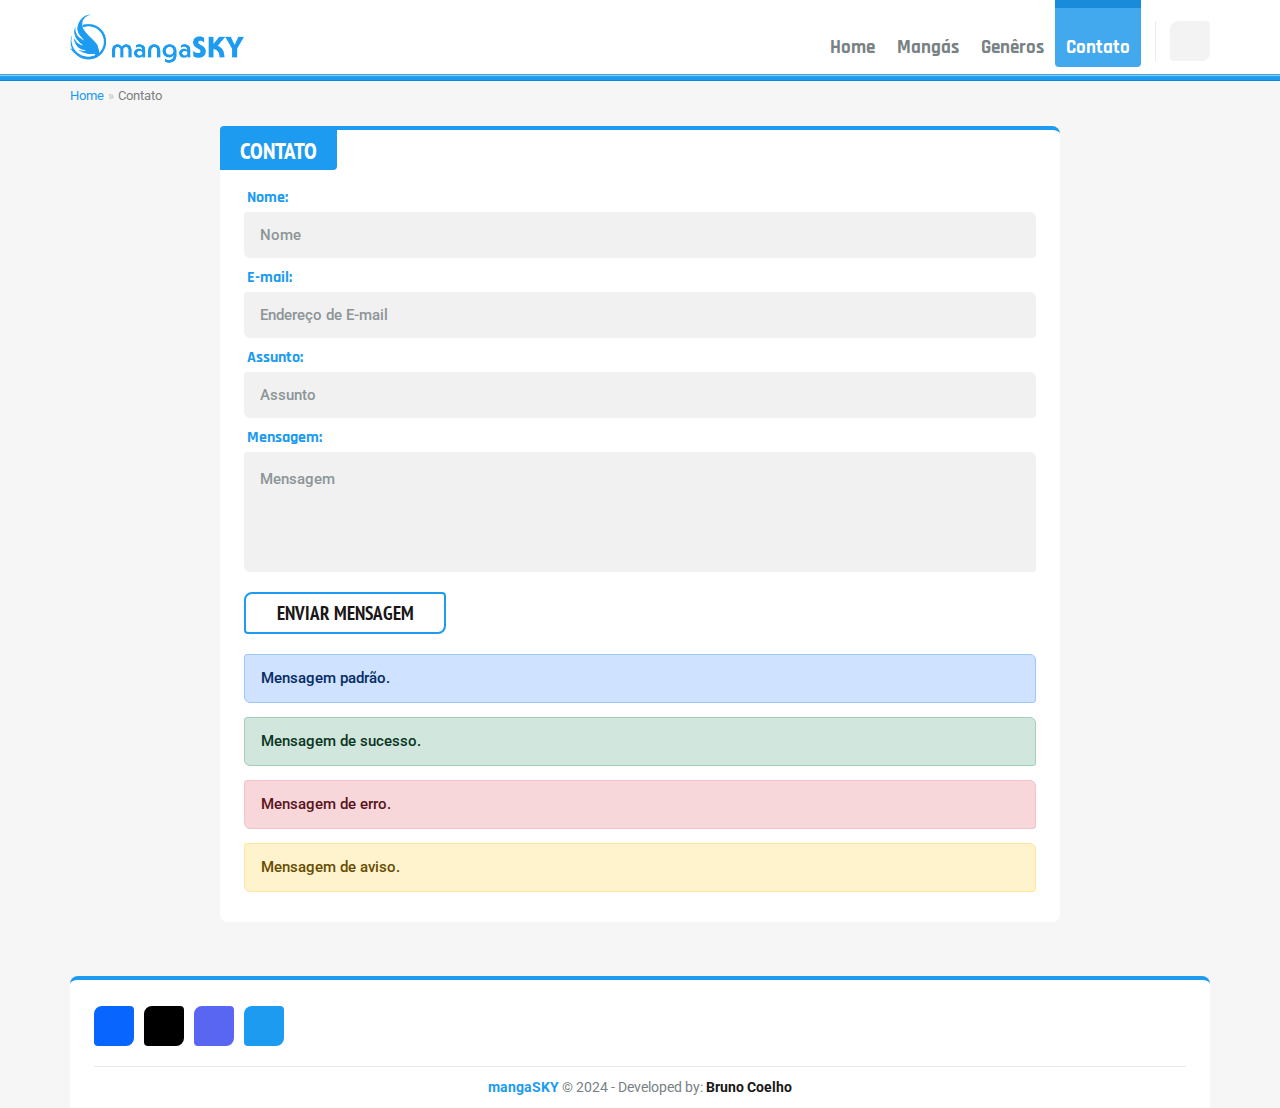
==== commit 82e53686: "feat: update layout" ====
--- a/contact.html
+++ b/contact.html
@@ -8,11 +8,11 @@
     <link rel="stylesheet" href="https://cdnjs.cloudflare.com/ajax/libs/font-awesome/6.5.2/css/all.min.css" integrity="sha512-SnH5WK+bZxgPHs44uWIX+LLJAJ9/2PkPKZ5QiAj6Ta86w+fsb2TkcmfRyVX3pBnMFcV7oQPJkl9QevSCWr3W6A==" crossorigin="anonymous" referrerpolicy="no-referrer" />
 </head>
 <body>
-    <div id="window-overlay" class="window-overlay closed">
-        <section id="sidebar-wrapper" class="sidebar">
+    <div id="windowOverlay" class="window-overlay closed">
+        <section id="sidebar" class="sidebar">
             <div class="sidebar__top">
                 <a href="./index.html" class="sidebar__logo">mangaSKY</a>
-                <button id="sidebar-close" class="sidebar__button button__close-box">
+                <button id="sidebarClose" class="sidebar__button button__close-box">
                     <span class="button__close-line"></span>
                     <span class="button__close-line"></span>
                 </button>
@@ -29,14 +29,14 @@
                         <a href="./genres.html" class="sidebar__list-link">Genêros</a>
                     </li>
                     <li class="sidebar__list-item">
-                        <a href="./contact.html" class="sidebar__list-link">Contato</a>
+                        <a href="./contact.html" class="sidebar__list-link active">Contato</a>
                     </li>
                 </ul>
             </nav>
         </section>
     </div>
-    <section id="search-wrapper" class="search">
-        <form class="search__form">
+    <section id="search" class="search">
+        <form class="search__form" action="./search.html">
             <input type="text" class="search__input" placeholder="Pesquisar...">
             <button class="search__button">
                 <i class="fa-solid fa-magnifying-glass"></i>
@@ -64,7 +64,7 @@
                     </ul>
                 </nav>
                 <div class="header__button-group">
-                    <button id="sidebar-open" class="header__button button__toggle-box">
+                    <button id="sidebarOpen" class="header__button button__toggle-box">
                         <span class="button__toggle-line"></span>
                         <span class="button__toggle-line"></span>
                         <span class="button__toggle-line"></span>
@@ -72,7 +72,7 @@
                     <span class="header__division-line">
                         <!-- -->
                     </span>
-                    <button id="search-button" class="header__button">
+                    <button id="searchButton" class="header__button">
                         <i class="fa-solid fa-magnifying-glass"></i>
                     </button>
                 </div>
@@ -92,18 +92,15 @@
         </nav>
         <section class="section content contact">
             <h1 class="content__title">Contato</h1>
-            <form class="contact__form">
+            <form id="contactForm" class="contact__form" action="./contact.html">
                 <div class="wrapper">
                     <div class="form__group">
                         <label for="name" class="form__label">Nome:</label>
-                        <input type="text" name="name" id="name" class="form__input" placeholder="Nome Completo">
+                        <input type="text" name="name" id="name" class="form__input" placeholder="Nome">
                     </div>
                     <div class="form__group">
                         <label for="email" class="form__label">E-mail:</label>
-                        <input type="text" name="email" id="email" class="form__input" placeholder="Endereço de E-mail" value="brunobcoelho@mangasky">
-                        <div class="alert alert--danger mt--12">
-                            O endereço de e-mail está inválido.
-                        </div>
+                        <input type="text" name="email" id="email" class="form__input" placeholder="Endereço de E-mail">
                     </div>
                     <div class="form__group">
                         <label for="subject" class="form__label">Assunto:</label>
@@ -161,11 +158,14 @@
                 </nav>
             </div>
             <div class="footer__copy">
-                <p><a href="#" class="copy__link">mangaSKY</a> © 2024 - Developed by: <a href="http://eubrunocoelho.vercel.app" target="_blank" class="copy__link copy__link--author">Bruno Coelho</p>
+                <p><a href="./index.html" class="copy__link">mangaSKY</a> © 2024 - Developed by: <a href="http://eubrunocoelho.vercel.app" target="_blank" class="copy__link copy__link--author">Bruno Coelho</p>
             </div>
         </div>
     </footer>
     <script src="https://ajax.googleapis.com/ajax/libs/jquery/3.7.1/jquery.min.js"></script>
+    <script src="./assets/js/vendor/jquery.validate.min.js"></script>
+    <script src="./assets/js/vendor/additional-methods.min.js"></script>
     <script src="./assets/js/scripts.js"></script>
+    <script src="./assets/js/validate.js"></script>
 </body>
 </html>--- a/assets/css/styles.css
+++ b/assets/css/styles.css
@@ -1,2 +1,2 @@
-@import url("https://fonts.googleapis.com/css2?family=Roboto:ital,wght@0,100;0,300;0,400;0,500;0,700;0,900;1,100;1,300;1,400;1,500;1,700;1,900&display=swap");@import url("https://fonts.googleapis.com/css2?family=Roboto+Condensed:ital,wght@0,100..900;1,100..900&display=swap");@import url("https://fonts.googleapis.com/css2?family=Rajdhani:wght@300;400;500;600;700&display=swap");@import url("https://fonts.googleapis.com/css2?family=PT+Sans+Narrow:wght@400;700&display=swap");html,body,div,span,applet,object,iframe,h1,h2,h3,h4,h5,h6,p,blockquote,pre,a,abbr,acronym,address,big,cite,code,del,dfn,em,img,ins,kbd,q,s,samp,small,strike,strong,sub,sup,tt,var,b,u,i,center,dl,dt,dd,ol,ul,li,fieldset,form,label,legend,table,caption,tbody,tfoot,thead,tr,th,td,article,aside,canvas,details,embed,figure,figcaption,footer,header,hgroup,menu,nav,output,ruby,section,summary,time,mark,audio,video{margin:0;padding:0;border:0;font-size:100%;font:inherit;vertical-align:baseline}article,aside,details,figcaption,figure,footer,header,hgroup,menu,nav,section{display:block}body{line-height:1}ol,ul{list-style:none}blockquote,q{quotes:none}blockquote:before,blockquote:after,q:before,q:after{content:'';content:none}table{border-collapse:collapse;border-spacing:0}*,*::before,*::after{-webkit-tap-highlight-color:transparent;box-sizing:border-box;text-rendering:optimizeLegibility}html{height:100%}body{background:#f6f6f6;display:flex;flex-direction:column;font-family:"Roboto",sans-serif;min-height:100%}button{border:none;cursor:pointer;outline:none}a{color:#1d9bf0;text-decoration:none}a:hover{text-decoration:underline}.window-overlay{background:rgba(36,38,40,0.4);height:100%;opacity:0;pointer-events:none;position:fixed;transition:opacity .19s;width:100%;z-index:calc(9999 - 1)}.window-overlay.visible{opacity:1;pointer-events:all}.pre-loader{width:25px;height:25px;border-radius:50%;border:4px solid;border-color:#ebebeb;border-right-color:#1d9bf0;animation:looping 1s infinite linear}@keyframes looping{to{transform:rotate(1turn)}}.button{background:#fff;border:2px solid #1d9bf0;border-radius:8px 4px 8px 4px;color:#181616;font-family:"PT Sans Narrow",sans-serif;font-size:19px;font-weight:700;height:42px;line-height:0;text-transform:uppercase;transition:.04s ease-in-out;width:100%}.button:hover{color:#1d9bf0}.button__load-more{align-items:center;background:#f6f6f6;border-radius:8px 4px 8px 4px;display:flex;height:35px;justify-content:center;margin:10px 0 0 0;transition:.04s ease-in-out;width:100%}.button__load-more:hover{background:#1d9bf0}.button__load-more:hover .button__ellipse{border:2px solid #fff}.button__ellipses{column-gap:6px;display:flex;justify-content:center}.button__ellipse{background:none;border:2px solid #1d9bf0;border-radius:50%;height:10px;transition:.04s ease-in-out;width:10px}.alert{border:1px solid;border-radius:3px 6px 3px 6px;font-family:"Roboto",sans-serif;font-size:15px;font-weight:500;padding:16px 16px 16px 16px;width:100%}.sidebar{background:#fff;display:flex;flex-direction:column;height:100vh;overflow:auto;padding:0 10px 0 10px;position:fixed;transform:translateX(-100%);transition:transform .3s;width:290px;z-index:9999}.sidebar__top{align-items:center;border-bottom:1px solid #ebebeb;display:flex;height:72px;justify-content:space-between;width:100%}.sidebar__logo{background:url(../img/single-logo.png) center no-repeat;background-size:contain;display:block;height:60px;text-indent:-99999px;width:46px}.sidebar__button{background:#f3f3f3;border-radius:8px 4px 8px 4px;height:40px;transition:.04s ease-in-out;width:40px}.sidebar__button:hover{background:#1d9bf0}.sidebar__button:hover .button__close-line{background:#fff}.sidebar__menu{display:flex;justify-content:start;margin:30px 0 62px 0;width:100%}.sidebar__list{display:flex;flex-direction:column;row-gap:14px;padding:0 0 0 4px;width:100%}.sidebar__list-link{color:#454c4f;font-family:"Rajdhani",sans-serif;font-size:19px;font-weight:700;transition:.1s ease-in-out}.sidebar__list-link:hover{color:#1d9bf0}.sidebar.visible{transform:translateX(0) !important}.button__close-box{align-items:center;display:flex;justify-content:center;position:relative}.button__close-line{background:#1d9bf0;border-radius:3px;display:block;height:3px;left:50%;position:absolute;top:50%;transform-origin:center;width:20px}.button__close-line:first-child{transform:translateX(-50%) translateY(-50%) rotate(45deg)}.button__close-line:last-child{transform:translateX(-50%) translateY(-50%) rotate(-45deg)}.search{align-items:center;display:flex;height:0;justify-content:center;padding:0 10px 0 10px;transition:height .2s;width:100%}.search__form{max-width:940px;position:relative;width:100%}.search__input{background:#fff;border:1px solid #f1f1f1;border-radius:8px 4px 8px 4px;color:#788184;font-family:"Roboto",sans-serif;font-size:18px;font-weight:500;height:50px;outline:none;padding:0 52px 0 18px;width:100%}.search__input::placeholder{color:#8d9598}.search__button{background:none;border:none;color:#1d9bf0;font-size:22px;height:50px;outline:none;position:absolute;right:0;width:50px}.search.visible{height:90px !important}@media screen and (min-width: 480px){.search{padding:0 20px 0 20px}}@media screen and (min-width: 920px){.search{padding:0 30px 0 30px}}.header{align-items:center;background:#fff;display:flex;height:74px;margin:0 0 0 0;position:relative;width:100%}.header::after{background:linear-gradient(to bottom, #3da7e3 0%, #3da7e3 16%, #3da7e3 18%, #8bcdef 20%, #8bcdef 32%, #8bcdef 34%, #1d9bf0 36%, #1d9bf0 80%, #1d9bf0 82%, #1287d5 84%, #1287d5 100%);bottom:-7px;content:'';height:7px;position:absolute;width:100%}.header .container{align-items:center;display:flex;height:100%;padding:0 10px 0 10px;width:100%}.header__logo{background:url(../img/single-logo.png) center no-repeat;background-size:contain;display:block;height:68px;text-indent:-99999px;width:54px}.header .wrapper{align-items:center;display:flex;flex:1;height:100%;justify-content:end;width:100%}.header__menu{display:none}.header__button-group{column-gap:14px;display:flex;height:58px;padding:13px 0 0 0;width:max-content}.header__division-line{background:#ebebeb;display:block;height:40px;width:1px}.header__button{align-items:center;background:#f3f3f3;border-radius:8px 4px 8px 4px;color:#1d9bf0;display:flex;font-size:20px;height:40px;justify-content:center;transition:.04s ease-in-out;width:40px}.header__button:hover{background:#1d9bf0;color:#fff}.header__button:hover .button__toggle-line{background:#fff}.button__toggle-box{display:flex;flex-direction:column;gap:4px}.button__toggle-line{background:#1d9bf0;border-radius:3px;height:3px;transition:.04 ease-in-out;width:20px}@media screen and (min-width: 480px){.header .container{padding:0 20px 0 20px}.header__logo{background:url(../img/logo.png) center no-repeat;background-size:contain;height:68px;width:174px}}@media screen and (min-width: 690px){.header__menu{display:flex;font-family:"Rajdhani",sans-serif;font-size:19px;font-weight:700;height:100%}.header__division-line{margin:0 0 0 14px}.header__list{display:flex}.header__list-item{height:100%;padding:38px 11px 10px 11px}.header__list-item.active{background:#42a9ef;border-radius:0 0 4px 4px;height:max-content;position:relative}.header__list-item.active::before{background:#188cda;content:'';height:8px;left:0;overflow:1;position:absolute;top:0;width:100%}.header__list-link{color:#788184;text-decoration:none;transition:.1s ease-in-out}.header__list-link.active{color:#fff;text-decoration:none}.header__list-link.active:hover{color:#fff}.header__list-link:hover{color:#1d9bf0}.button__toggle-box{display:none}}@media screen and (min-width: 920px){.header .container{margin:0 auto 0;max-width:1200px;padding:0 30px 0 30px}}.main{display:flex;flex-direction:column;margin:7px auto 54px;padding:0 10px 0 10px;width:100%}@media screen and (min-width: 480px){.main{padding:0 20px 0 20px}}@media screen and (min-width: 920px){.main{max-width:1200px;padding:0 30px 0 30px}}.breadcrumbs{margin:4px 0 20px 0;padding:4px 0 4px 0;width:100%}.breadcrumbs__list{display:flex;flex-wrap:wrap;width:100%;word-break:break-word}.breadcrumbs__list-item{color:#7e7e7e;display:flex;font-family:"Roboto",sans-serif;font-size:13px;font-weight:400}.breadcrumbs__list-item:not(:first-child)::before{color:silver;content:'\00bb';padding:0 4px 0 4px}.section{margin:20px 0 42px 0;width:100%}.aside{margin:20px 0 42px 0;width:100%}.content{background:#fff;border-top:4px solid #1d9bf0;border-radius:4px 8px 8px 8px;margin:0 0 42px 0;padding:60px 10px 30px 10px;position:relative;width:100%}.content--single{border-radius:8px 8px 8px 8px;padding:20px 10px 20px 10px}.content__title{align-items:center;background:#1d9bf0;border-radius:0 0 4px 0;color:#fff;display:flex;font-family:"PT Sans Narrow",sans-serif;font-size:23px;font-weight:700;height:40px;left:0;padding:0 20px 0 20px;position:absolute;text-transform:uppercase;top:0;width:max-content}@media screen and (min-width: 480px){.content{padding:60px 14px 30px 14px}.content--single{padding:20px 14px 20px 14px}}@media screen and (min-width: 920px){.content{padding:60px 24px 30px 24px}.content--single{padding:20px 24px 20px 24px}}.ads{align-items:center;background:#e5e5e5;display:flex;height:85px;justify-content:center;margin:20px 0 20px 0 !important;width:100%}.ads span{color:#788184;font-family:"PT Sans Narrow",sans-serif;font-size:26px;font-weight:700;text-transform:uppercase}@media screen and (min-width: 480px){.ads span{font-size:28px}}@media screen and (min-width: 920px){.ads span{font-size:32px}}.highlights__menu{display:none}.highlights__carousel{height:100%;width:100%}.highlights__item{display:flex;flex-direction:column;height:100%;width:140px}.highlights__cover{align-items:center;background:#fff;border:1px solid #ebebeb;border-radius:4px 8px 8px 4px;display:flex;height:208px;justify-content:center;margin:0 0 10px 0;width:100%}.highlights__link{align-items:center;background:#ececec;border-radius:3px 6px 6px 3px;display:flex;height:198px;justify-content:center;width:calc(100% - 8px)}.highlights__img{border-radius:3px 6px 6px 3px;height:100%;transition:.04s ease-in-out;width:100%}.highlights__img:hover{opacity:.88}.highlights__chapter{background:rgba(13,13,13,0.7);border-radius:5px 0px 0px 3px;color:#fff;font-family:"PT Sans Narrow",sans-serif;font-size:21px;font-weight:700;padding:8px 11px 8px 11px;position:absolute;right:5px;top:20px;transition:.08s ease-in-out}.highlights__chapter:hover{background:rgba(13,13,13,0.88);text-decoration:none}.highlights__title{align-items:center;background:#f6f6f6;border-radius:8px 4px 8px 4px;display:flex;justify-content:center;text-align:center;text-transform:capitalize;transition:.08s ease-in-out;width:100%;word-break:break-word}.highlights__title:hover{background:#fbfbfb}.highlights__title:hover a{color:#1d9bf0}.highlights__title a{color:#181616;font-family:"PT Sans Narrow",sans-serif;font-size:19px;font-weight:700;height:100%;padding:14px 8px 14px 8px;text-decoration:none;text-transform:capitalize;transition:.08s ease-in-out;width:100%}@media screen and (min-width: 740px){.highlights__menu{display:block}.highlights__list{column-gap:30px;display:flex;position:absolute;right:40px;top:20px}.highlights__list-link{color:#788184;font-family:"Rajdhani",sans-serif;font-size:14px;font-weight:700;text-decoration:none;text-transform:uppercase}.highlights__list-link:hover{text-decoration:none}.highlights__list-link.active{color:#1d9bf0}}.manga{width:100%}.manga__summary{align-items:center;display:grid;grid-template-areas:'cover' 'info' 'synopsis';height:100%;row-gap:16px;width:100%}.manga__summary .wrapper{align-items:center;display:flex;grid-area:cover;height:100%;justify-content:center;width:100%}.manga__cover{align-items:center;background:#fff;border:1px solid #ebebeb;border-radius:4px 8px 8px 4px;display:flex;height:302px;justify-content:center;width:200px}.manga__img{border-radius:3px 6px 6px 3px;height:290px;width:calc(100% - 10px)}.manga__info{align-items:center;display:flex;flex-direction:column;grid-area:info;height:100%;width:100%}.manga__title{color:#181616;font-family:"PT Sans Narrow",sans-serif;font-size:33px;font-weight:700;margin:0 0 12px 0;text-align:center;text-transform:capitalize;width:100%}.manga__info .types__list{display:flex;flex-wrap:wrap;gap:8px;justify-content:center;margin:0 0 12px 0;width:100%}.manga__info .types__list-item{align-items:center;border:1px solid #ebebeb;border-radius:4px 2px 4px 2px;color:#1d9bf0;display:flex;font-family:"PT Sans Narrow",sans-serif;font-size:15px;font-weight:700;height:26px;justify-content:center;padding:0 15px 0 15px;text-transform:uppercase}.manga__info .genres__list{justify-content:center;margin:0 0 0 0;width:100%}.manga__info .genres__list-link{font-size:18px;height:34px;padding:0 15px 0 15px}.manga__synopsis{align-items:center;display:flex;grid-area:synopsis;height:100%;justify-content:center;width:100%}.manga__datasheet{margin:26px 0 0 0;overflow-x:auto;width:100%}.manga__share{margin:20px 0 0 0;width:100%}.info__status{align-items:center;border-radius:3px 6px 3px 6px;color:#fff;display:flex;font-family:"PT Sans Narrow",sans-serif;font-size:19px;font-weight:700;height:34px;justify-content:center;margin:0 0 12px 0;padding:0 15px 0 15px;text-transform:uppercase;width:max-content}.synopsis__text{color:#242628;font-family:"Roboto",sans-serif;font-size:14px;font-weight:500;text-align:center}.datasheet__table{min-width:580px;width:100%}.datasheet__table tr{border-bottom:1px solid #ebebeb;color:#242628;display:flex;font-family:"Roboto",sans-serif;font-size:14px;font-weight:500;width:100%}.datasheet__table tr:only-child{border-bottom:1px solid #ebebeb;border-top:1px solid #ebebeb}.datasheet__table tr:first-child{border-top:1px solid #ebebeb}.datasheet__table tr:last-child{border-bottom:1px solid #ebebeb}.datasheet__table tr th,.datasheet__table tr td{padding:10px 12px 10px 0}.datasheet__table tr th{display:flex;justify-content:start;width:190px}.datasheet__table tr td{flex:1;text-align:start;width:100%}.share__list{display:flex;flex-wrap:wrap;gap:10px;justify-content:center;width:100%}.share__list-link{align-items:center;border-radius:50%;color:#fff;display:flex;font-size:18px;height:38px;justify-content:center;transition:.08s ease-in-out;width:40px}.share__list-link:hover{text-decoration:none}@media screen and (min-width: 548px){.manga__summary{grid-template-areas:'cover info' 'synopsis synopsis';grid-template-columns:calc(200px + 16px) auto}.manga__summary .wrapper{align-items:start;justify-content:start}.manga__info{align-items:start;justify-content:start}.manga__info .types__list{justify-content:start}.manga__info .genres__list{justify-content:start}.manga__title{text-align:start}}@media screen and (min-width: 622px){.manga__summary{grid-template-areas:'cover info' 'cover synopsis';grid-template-rows:auto 1fr}.manga__synopsis{align-items:start}.synopsis__text{text-align:start}}.chapters{display:flex;flex-direction:column;width:100%}.chapters__item{align-items:center;border-bottom:1px solid #ebebeb;cursor:pointer;display:flex;height:100%;padding:10px 0 10px 0;width:100%}.chapters__item:first-child{border-top:1px solid #ebebeb}.chapters__item:hover{background:#fbfbfb}.chapters__item:hover .chapters__link{color:#1d9bf0}.chapters__date{display:flex;margin:0 10px 0 0}.chapters__date-box{align-items:center;background:#f6f6f6;border-radius:8px 4px 8px 4px;color:#181616;display:flex;font-family:"PT Sans Narrow",sans-serif;font-size:17px;font-weight:700;height:38px;justify-content:center;text-transform:capitalize;width:96px}.chapters__summary{align-items:center;display:flex;flex:1;width:100%}.chapters__summary::before{background:#ebebeb;content:'';height:38px;margin:0 10px 0 0;width:1px}.chapters__link{color:#181616;font-family:"PT Sans Narrow",sans-serif;font-size:20px;font-weight:700;height:100%}.chapters__link:hover{text-decoration:none}.chapters__scans{display:none}@media screen and (min-width: 380px){.chapters__date{margin:0 14px 0 0}.chapters__date-box{font-size:18px;width:100px}.chapters__summary::before{margin:0 14px 0 0}.chapters__link{font-size:21px}}@media screen and (min-width: 600px){.chapters__date{margin:0 14px 0 0}.chapters__date-box{font-size:18px;width:100px}.chapters__summary::before{margin:0 14px 0 0}.chapters__link{font-size:21px}.chapters__scans{display:block}.scans__list{align-items:center;display:flex;gap:6px}.scans__list-item{align-items:center;border:1px solid #ebebeb;border-radius:4px 2px 4px 2px;color:#1d9bf0;display:flex;font-family:"PT Sans Narrow",sans-serif;font-size:15px;font-weight:700;height:26px;justify-content:center;padding:0 15px 0 15px;text-transform:uppercase}}@media screen and (min-width: 692px){.chapters__item{padding:10px 10px 10px 10px}.chapters__date{margin:0 20px 0 0}.chapters__date-box{width:118px}.chapters__summary::before{margin:0 20px 0 0}}.comments{align-items:center;background:#e5e5e5;display:flex;height:50px;justify-content:center;width:100%}.comments span{color:#788184;font-family:"PT Sans Narrow",sans-serif;font-size:26px;font-weight:700;text-transform:uppercase}.contact{margin:0 auto;max-width:840px;width:100%}.contact__form{width:100%}.contact__form .wrapper{margin:0 0 20px 0;width:100%}.contact__messages{display:flex;flex-direction:column;margin:20px 0 0 0;row-gap:14px;width:100%}.form__group{display:flex;flex-direction:column;margin:0 0 12px 0;width:100%}.form__group:last-child{margin:0 0 0 0}.form__label{color:#1d9bf0;font-family:"Rajdhani",sans-serif;font-size:16px;font-weight:700;margin:0 0 6px 0;padding:0 0 0 3px;width:100%}.form__input{background:#f1f1f1;border:none;border-radius:3px 6px 3px 6px;color:#788184;font-family:"Roboto",sans-serif;font-size:15px;font-weight:500;height:46px;outline:none;padding:0 16px 0 16px;width:100%}.form__input::placeholder{color:#8d9598}.form__text-area{background-color:#f1f1f1;border:none;border-radius:3px 6px 3px 6px;color:#788184;font-family:"Roboto",sans-serif;font-size:15px;font-weight:500;height:120px;outline:none;padding:18px 16px 18px 16px;resize:none;width:100%}.form__text-area::placeholder{color:#8d9598}@media screen and (min-width: 540px){.form__button{max-width:202px}}.scans{margin:0 auto;max-width:840px;width:100%}.letters{width:100%}.letters__list{display:flex;flex-wrap:wrap;gap:7px;justify-content:center;width:100%}.letters__list-link{align-items:center;border:1px solid #ebebeb;border-radius:8px 4px 8px 4px;color:#181616;display:flex;font-family:"Rajdhani",sans-serif;font-size:16px;font-weight:700;height:32px;justify-content:center;text-transform:uppercase;transition:.08s ease-in-out;width:32px}.letters__list-link:hover{color:#1d9bf0;border:2px solid #1d9bf0;text-decoration:none}.letters__list-link.active{border:2px solid #1d9bf0;color:#1d9bf0}.columns{display:flex;flex-direction:column;row-gap:42px;width:100%}.columns__section{display:flex;flex-direction:column;width:100%}.columns__aside{display:flex;flex-direction:column;width:100%}@media screen and (min-width: 860px){.columns{column-gap:30px;flex-direction:row;row-gap:0}.columns__section{flex:1}.columns__aside{width:300px}}.mangas{width:100%}.mangas .item:only-child{border-bottom:none;padding:0 0 0 0 !important}.mangas .item:last-child{border-bottom:none;padding:20px 0 0 0}.mangas__search{margin:0 0 20px 0;width:100%}.mangas__search .search__form{border-bottom:1px solid #ebebeb;padding:0 0 20px 0;position:relative;width:100%}.mangas__search .search__input{background:#f1f1f1;color:#788184;font-family:"Roboto",sans-serif;font-size:18px;font-weight:500;height:50px;outline:none;padding:0 52px 0 18px;width:100%}.mangas__search .search__input::placeholder{color:#bdc2c3}.mangas__search .search__button{background:none;border:none;color:#1d9bf0;font-size:22px;height:50px;outline:none;position:absolute;right:0;width:50px}.mangas__summary{border-bottom:1px solid #ebebeb;display:flex;padding:20px 0 20px 0;width:100%}.mangas__summary:only-child,.mangas__summary:first-child{padding:0 0 20px 0}.mangas__cover{align-items:center;background:#fff;border:1px solid #ebebeb;border-radius:4px 8px 8px 4px;display:flex;height:166px;justify-content:center;margin:0 8px 0 0;width:106px}.mangas__link{align-items:center;background:#ececec;border-radius:3px 6px 6px 3px;display:flex;height:156px;justify-content:center;width:calc(100% - 8px)}.mangas__img{border-radius:3px 6px 6px 3px;height:100%;transition:.04s ease-in-out;width:100%}.mangas__img:hover{opacity:.88}.mangas__recents,.mangas__item{display:flex;flex:1;flex-direction:column;width:100%}.mangas__item .types{width:100%}.mangas__item .types__list{display:flex;flex-wrap:wrap;gap:4px;margin:0 0 8px 0;width:100%}.mangas__item .types__list-item{align-items:center;border:1px solid #ebebeb;border-radius:4px 2px 4px 2px;color:#1d9bf0;display:flex;font-family:"PT Sans Narrow",sans-serif;font-size:14px;font-weight:700;height:24px;justify-content:center;padding:0 11px 0 11px;text-transform:uppercase}.mangas__item .genres__list{margin:0 0 0 0;width:100%}.recents__title,.item__title{color:#181616;font-family:"PT Sans Narrow",sans-serif;font-size:23px;font-weight:700;margin:0 0 8px 0;text-transform:capitalize;transition:.1s ease-in-out;width:100%}.recents__title:hover,.item__title:hover{color:#1d9bf0}.recents__time,.recents__scan{align-items:center;color:#788184;display:flex;font-family:"Roboto Condensed",sans-serif;font-size:14px;font-weight:500;height:18px;width:100%}.recents__icon{align-items:center;color:#1d9bf0;display:flex;font-size:14px;height:18px;justify-content:center;margin:0 2px 0 0;width:18px}.item__status{align-items:center;border-radius:3px 6px 3px 6px;color:#fff;display:flex;font-family:"PT Sans Narrow",sans-serif;font-size:16px;font-weight:700;height:30px;justify-content:center;margin:0 0 8px 0;padding:0 11px 0 11px;text-transform:uppercase;width:max-content}.chapters__list{display:flex;flex-wrap:wrap;gap:8px;margin:0 0 8px 0;width:100%}.chapters__list-link{align-items:center;background:#fff;border-radius:4px 8px 8px 8px;color:#181616;display:flex;flex-wrap:wrap;font-family:"PT Sans Narrow",sans-serif;font-size:20px;font-weight:700;justify-content:center;outline:1px solid #ebebeb;padding:6px 13px 6px 13px;transition:.08s ease-in-out}.chapters__list-link:hover{color:#1d9bf0;outline:2px solid #1d9bf0;text-decoration:none}@media screen and (min-width: 480px){.mangas__cover{height:186px;width:122px}.mangas__link{height:176px}.mangas__item .genres__list{gap:10px}.recents__title,.item__title{font-size:25px;margin:0 0 10px 0}.chapters__list{margin:0 0 10px 0}.chapters__list-link{padding:10px 16px 10px 16px}}@media screen and (min-width: 586px){.mangas__item .genres__list-link{font-size:17px;height:32px}}@media screen and (min-width: 860px){.mangas__cover{height:194px;margin:0 12px 0 0;width:130px}.mangas__link{height:184px}}.pagination{margin:30px 0 0 0 !important;width:100%}.pagination__list{display:flex;flex-wrap:wrap;gap:8px;justify-content:center;width:100%}.pagination__list-item span{color:#cecece}.pagination__list-link{align-items:center;background:#fff;border:1px solid #ebebeb;border-radius:8px 4px 8px 4px;color:#181616;display:flex;font-family:"Rajdhani",sans-serif;font-size:16px;font-weight:700;height:37px;justify-content:center;width:37px}.pagination__list-link:not(span):hover{color:#1d9bf0;border:2px solid #1d9bf0;text-decoration:none}.pagination__list-link.active{color:#1d9bf0;border:2px solid #1d9bf0}@media screen and (min-width: 480px){.pagination__list-link{font-size:17px;height:40px;width:40px}}.ranking{display:grid;grid-template-columns:1fr;width:100%}.ranking__summary{border-bottom:1px solid #ebebeb;display:flex;padding:20px 0 20px 0;width:100%}.ranking__summary:first-child{padding:0 0 20px 0}.ranking__summary:last-child{border-bottom:none;padding:20px 0 0 0}.ranking__cover{align-items:center;background:#fff;border:1px solid #ebebeb;border-radius:4px 8px 8px 4px;display:flex;height:144px;justify-content:center;margin:0 10px 0 0;width:96px}.ranking__link{align-items:center;background:#ececec;border-radius:3px 6px 6px 3px;display:flex;height:134px;justify-content:center;width:calc(100% - 8px)}.ranking__img{border-radius:3px 6px 6px 3px;height:100%;width:100%}.ranking__info{display:flex;flex:1;flex-direction:column;width:100%}.ranking .types__list{display:flex;flex-wrap:wrap;gap:4px;margin:0 0 8px 0;width:100%}.ranking .types__list-item{align-items:center;border:1px solid #ebebeb;border-radius:4px 2px 4px 2px;color:#1d9bf0;display:flex;font-family:"PT Sans Narrow",sans-serif;font-size:14px;font-weight:700;height:24px;justify-content:center;padding:0 11px 0 11px;text-transform:uppercase}.ranking__status{align-items:center;border-radius:3px 6px 3px 6px;color:#fff;display:flex;font-family:"PT Sans Narrow",sans-serif;font-size:16px;font-weight:700;height:30px;justify-content:center;padding:0 11px 0 11px;text-transform:uppercase;width:max-content}.info__title{color:#181616;font-family:"PT Sans Narrow",sans-serif;font-size:21px;font-weight:700;margin:0 0 8px 0;text-transform:capitalize;transition:.1s ease-in-out;width:100%}.info__title:hover{color:#1d9bf0}@media screen and (min-width: 620px){.ranking{column-gap:20px;grid-template-columns:1fr 1fr}.ranking__summary:nth-child(1){padding:0 0 20px 0}.ranking__summary:nth-child(2){padding:0 0 20px 0}.ranking__summary:nth-child(7){border-bottom:none;padding:20px 0 0 0}}@media screen and (min-width: 860px){.ranking{grid-template-columns:1fr}.ranking__summary:nth-child(2){padding:20px 0 20px 0}.ranking__summary:nth-child(7){border-bottom:1px solid #ebebeb;padding:20px 0 20px 0}}.genres{width:100%}.genres .wrapper{display:flex;justify-content:center;width:100%}.genres__list{display:flex;flex-wrap:wrap;gap:8px;margin:0 0 18px 0;width:100%}.genres__list-link{align-items:center;background:#1d9bf0;border-radius:3px 6px 3px 6px;color:#fff;display:flex;font-family:"Rajdhani",sans-serif;font-size:16px;font-weight:700;height:30px;justify-content:center;padding:0 11px 0 11px;text-transform:capitalize;transition:.04s ease-in-out}.genres__list-link:hover{background:#0c74b9;text-decoration:none}#genres-wrapper{margin:0 0 0 0}#genres-wrapper li{display:none}#genres-show-more{display:none}.filter{display:grid;grid-template-columns:1fr;row-gap:20px;width:100%}.filter__title{border-bottom:1px solid #ebebeb;color:#181616;font-family:"PT Sans Narrow",sans-serif;font-size:23px;font-weight:700;padding:0 0 8px 0;text-transform:uppercase;width:100%}.filter__nav{margin:14px 0 0 0;width:100%}.filter__list{display:flex;flex-direction:column;row-gap:8px;width:100%}.filter__list-link{color:#788184;font-family:"PT Sans Narrow",sans-serif;font-size:20px;font-weight:700;text-transform:capitalize;transition:.1s ease-in-out}.filter__list-link:not(span):hover{color:#1d9bf0}@media screen and (min-width: 496px){.filter{column-gap:20px;grid-template-columns:1fr 1fr;row-gap:0}}@media screen and (min-width: 860px){.filter{grid-template-columns:1fr;row-gap:20px}}.footer{margin-top:auto;padding:0 10px 0 10px;width:100%}.footer .container{background:#fff;border-radius:8px 8px 0 0;border-top:4px solid #1d9bf0;display:flex;flex-direction:column;padding:0 10px 0 10px;width:100%}.footer__top{border-bottom:1px solid #ebebeb;display:flex;justify-content:center;padding:26px 0 20px 0;row-gap:12px;width:100%}.footer__copy{color:#788184;font-family:"Roboto",sans-serif;font-size:14px;font-weight:400;line-height:1.2;padding:12px 0 12px 0;text-align:center;width:100%;word-break:break-word}.socials__list{display:flex;flex-wrap:wrap;gap:10px;justify-content:center;width:100%}.socials__list-link{align-items:center;border-radius:8px 4px 8px 4px;color:#fff;display:flex;font-size:18px;height:40px;justify-content:center;transition:.08s ease-in-out;width:40px}.socials__list-link:hover{text-decoration:none}.copy__link{font-weight:700}@media screen and (min-width: 480px){.footer{padding:0 20px 0 20px}.footer .container{padding:0 14px 0 14px}}@media screen and (min-width: 540px){.footer__top{justify-content:start}}@media screen and (min-width: 920px){.footer{margin:auto auto 0;max-width:1200px;padding:0 30px 0 30px}.footer .container{padding:0 24px 0 24px}}.pb--30{padding-bottom:30px !important}.mb--0{margin-bottom:0px !important}.mb--5{margin-bottom:5px !important}.mt--12{margin-top:12px !important}.mt--18{margin-top:18px !important}.status--canceled{background:#f16165}.status--complete{background:#04d354}.status--on-going{background:#ffba05}.status--paused{background:#9fa5aa}.text--blue{color:#1d9bf0}.alert--danger{background:#f8d7da;border:1px solid #f5c3c7;color:#58151c}.alert--default{background:#cfe2ff;border:1px solid #9ec5fe;color:#052c65}.alert--success{background:#d1e7dd;border:1px solid #a3cfbb;color:#0a3622}.alert--warning{background:#fff3cd;border:1px solid #ffe69c;color:#664d03}.socials--contact{background:#1d9bf0}.socials--contact:hover{background:#0c74b9}.socials--discord{background:#5966f2}.socials--discord:hover{background:#1729ed}.socials--facebook{background:#0866ff}.socials--facebook:hover{background:#0049c0}.socials--twitter-x{background:#000}.socials--twitter-x:hover{background:#000}.socials--whatsapp{background:#00e676}.socials--whatsapp:hover{background:#009f51}.copy__link--author{color:#181616}
+@import url("https://fonts.googleapis.com/css2?family=Roboto:ital,wght@0,100;0,300;0,400;0,500;0,700;0,900;1,100;1,300;1,400;1,500;1,700;1,900&display=swap");@import url("https://fonts.googleapis.com/css2?family=Roboto+Condensed:ital,wght@0,100..900;1,100..900&display=swap");@import url("https://fonts.googleapis.com/css2?family=Rajdhani:wght@300;400;500;600;700&display=swap");@import url("https://fonts.googleapis.com/css2?family=PT+Sans+Narrow:wght@400;700&display=swap");html,body,div,span,applet,object,iframe,h1,h2,h3,h4,h5,h6,p,blockquote,pre,a,abbr,acronym,address,big,cite,code,del,dfn,em,img,ins,kbd,q,s,samp,small,strike,strong,sub,sup,tt,var,b,u,i,center,dl,dt,dd,ol,ul,li,fieldset,form,label,legend,table,caption,tbody,tfoot,thead,tr,th,td,article,aside,canvas,details,embed,figure,figcaption,footer,header,hgroup,menu,nav,output,ruby,section,summary,time,mark,audio,video{margin:0;padding:0;border:0;font-size:100%;font:inherit;vertical-align:baseline}article,aside,details,figcaption,figure,footer,header,hgroup,menu,nav,section{display:block}body{line-height:1}ol,ul{list-style:none}blockquote,q{quotes:none}blockquote:before,blockquote:after,q:before,q:after{content:'';content:none}table{border-collapse:collapse;border-spacing:0}*,*::before,*::after{-webkit-tap-highlight-color:transparent;box-sizing:border-box;text-rendering:optimizeLegibility}html{height:100%}::selection{background:#43acf3;color:#fff}::-webkit-scrollbar{height:6px;width:8px}::-webkit-scrollbar-track{background:#cce4f4}::-webkit-scrollbar-thumb{background:#1d9bf0}::-webkit-scrollbar-thumb:hover{background:#0c74b9}body{background:#f6f6f6;display:flex;flex-direction:column;font-family:"Roboto",sans-serif;min-height:100%}button{border:none;cursor:pointer;outline:none}a{color:#1d9bf0;text-decoration:none}a:hover{text-decoration:underline}.window-overlay{background:rgba(36,38,40,0.4);height:100%;opacity:0;pointer-events:none;position:fixed;transition:opacity .19s;width:100%;z-index:calc(9999 - 1)}.window-overlay.visible{opacity:1;pointer-events:all}.preloader{width:25px;height:25px;border-radius:50%;border:4px solid;border-color:#ebebeb;border-right-color:#1d9bf0;animation:looping 1s infinite linear}@keyframes looping{to{transform:rotate(1turn)}}.button{background:#fff;border:2px solid #1d9bf0;border-radius:8px 4px 8px 4px;color:#181616;font-family:"PT Sans Narrow",sans-serif;font-size:19px;font-weight:700;height:42px;line-height:0;text-transform:uppercase;transition:.04s ease-in-out;width:100%}.button:hover{color:#1d9bf0}.button__load-more{align-items:center;background:#f6f6f6;border-radius:8px 4px 8px 4px;display:flex;height:35px;justify-content:center;margin:0 0 0 0;transition:.04s ease-in-out;width:100%}.button__load-more:hover{background:#1d9bf0}.button__load-more:hover .button__ellipse{border:2px solid #fff}.button__ellipses{column-gap:6px;display:flex;justify-content:center}.button__ellipse{background:none;border:2px solid #1d9bf0;border-radius:50%;height:10px;transition:.04s ease-in-out;width:10px}.alert{border:1px solid;border-radius:3px 6px 3px 6px;font-family:"Roboto",sans-serif;font-size:15px;font-weight:500;padding:16px 16px 16px 16px;width:100%}.sidebar{background:#fff;display:flex;flex-direction:column;height:100vh;overflow:auto;padding:0 10px 0 10px;position:fixed;transform:translateX(-100%);transition:transform .3s;width:290px;z-index:9999}.sidebar.visible{transform:translateX(0) !important}.sidebar__top{align-items:center;border-bottom:1px solid #ebebeb;display:flex;height:84px;justify-content:space-between;padding:0 0 6px 0;width:100%}.sidebar__logo{background:url(../img/single-logo.png) center no-repeat;background-size:contain;display:block;height:68px;text-indent:-99999px;width:54px}.sidebar__button{background:none !important;height:46px;width:46px}.sidebar__menu{display:flex;justify-content:start;margin:30px 0 98px 0;width:100%}.sidebar__list{display:flex;flex-direction:column;row-gap:22px;width:100%}.sidebar__list-link{color:#454c4f;font-family:"Rajdhani",sans-serif;font-size:22px;font-weight:600;transition:.1s ease-in-out}.sidebar__list-link.active{color:#1d9bf0}.sidebar__list-link:hover{color:#1d9bf0}.button__close-box{align-items:center;display:flex;justify-content:center;position:relative}.button__close-line{background:#1d9bf0;border-radius:3px;display:block;height:3px;left:50%;position:absolute;top:50%;transform-origin:center;width:35px}.button__close-line:first-child{transform:translateX(-50%) translateY(-50%) rotate(45deg)}.button__close-line:last-child{transform:translateX(-50%) translateY(-50%) rotate(-45deg)}.search{align-items:center;display:flex;height:0;justify-content:center;padding:0 10px 0 10px;transition:height .2s;width:100%}.search.visible{height:90px !important}.search__form{max-width:940px;position:relative;width:100%}.search__input{background:#fff;border:1px solid #f1f1f1;border-radius:8px 4px 8px 4px;color:#788184;font-family:"Roboto",sans-serif;font-size:18px;font-weight:500;height:50px;outline:none;padding:0 52px 0 18px;width:100%}.search__input::placeholder{color:#8d9598}.search__button{background:none;border:none;color:#1d9bf0;font-size:22px;height:50px;outline:none;position:absolute;right:0;width:50px}@media screen and (min-width: 480px){.search{padding:0 20px 0 20px}}@media screen and (min-width: 920px){.search{padding:0 30px 0 30px}}.header{align-items:center;background:#fff;display:flex;height:74px;margin:0 0 0 0;position:relative;width:100%}.header::after{background:linear-gradient(to bottom, #3da7e3 0%, #3da7e3 16%, #3da7e3 18%, #8bcdef 20%, #8bcdef 32%, #8bcdef 34%, #1d9bf0 36%, #1d9bf0 80%, #1d9bf0 82%, #1287d5 84%, #1287d5 100%);bottom:-7px;content:'';height:7px;position:absolute;width:100%}.header .container{align-items:center;display:flex;height:100%;padding:0 10px 0 10px;width:100%}.header__logo{background:url(../img/single-logo.png) center no-repeat;background-size:contain;display:block;height:68px;text-indent:-99999px;width:54px}.header .wrapper{align-items:center;display:flex;flex:1;height:100%;justify-content:end;width:100%}.header__menu{display:none}.header__button-group{column-gap:14px;display:flex;height:58px;padding:13px 0 0 0;width:max-content}.header__division-line{background:#ebebeb;display:block;height:40px;width:1px}.header__button{align-items:center;background:#f3f3f3;border-radius:8px 4px 8px 4px;color:#1d9bf0;display:flex;font-size:20px;height:40px;justify-content:center;transition:.04s ease-in-out;width:40px}.header__button:hover{background:#1d9bf0;color:#fff}.header__button:hover .button__toggle-line{background:#fff}.button__toggle-box{display:flex;flex-direction:column;gap:4px}.button__toggle-line{background:#1d9bf0;border-radius:3px;height:3px;transition:.04 ease-in-out;width:20px}@media screen and (min-width: 480px){.header .container{padding:0 20px 0 20px}.header__logo{background:url(../img/logo.png) center no-repeat;background-size:contain;height:68px;width:174px}}@media screen and (min-width: 690px){.header__menu{display:flex;font-family:"Rajdhani",sans-serif;font-size:19px;font-weight:700;height:100%}.header__division-line{margin:0 0 0 14px}.header__list{display:flex}.header__list-item{height:100%;padding:38px 11px 10px 11px}.header__list-item.active{background:#42a9ef;border-radius:0 0 4px 4px;height:max-content;position:relative}.header__list-item.active::before{background:#188cda;content:'';height:8px;left:0;overflow:1;position:absolute;top:0;width:100%}.header__list-link{color:#788184;text-decoration:none;transition:.1s ease-in-out}.header__list-link.active{color:#fff;text-decoration:none}.header__list-link.active:hover{color:#fff}.header__list-link:hover{color:#1d9bf0}.button__toggle-box{display:none}}@media screen and (min-width: 920px){.header .container{margin:0 auto 0;max-width:1200px;padding:0 30px 0 30px}}.main{display:flex;flex-direction:column;margin:7px auto 54px;padding:0 10px 0 10px;width:100%}@media screen and (min-width: 480px){.main{padding:0 20px 0 20px}}@media screen and (min-width: 920px){.main{max-width:1200px;padding:0 30px 0 30px}}.breadcrumbs{margin:4px 0 20px 0;padding:4px 0 4px 0;width:100%}.breadcrumbs__list{display:flex;flex-wrap:wrap;width:100%;word-break:break-word}.breadcrumbs__list-item{color:#7e7e7e;display:flex;font-family:"Roboto",sans-serif;font-size:13px;font-weight:400}.breadcrumbs__list-item:not(:first-child)::before{color:silver;content:'\00bb';padding:0 4px 0 4px}.section{margin:20px 0 42px 0;width:100%}.aside{margin:20px 0 42px 0;width:100%}.content{background:#fff;border-top:4px solid #1d9bf0;border-radius:4px 8px 8px 8px;margin:0 0 42px 0;padding:60px 10px 30px 10px;position:relative;width:100%}.content--single{border-radius:8px 8px 8px 8px;padding:20px 10px 20px 10px}.content__title{align-items:center;background:#1d9bf0;border-radius:0 0 4px 0;color:#fff;display:flex;font-family:"PT Sans Narrow",sans-serif;font-size:23px;font-weight:700;height:40px;left:0;padding:0 20px 0 20px;position:absolute;text-transform:uppercase;top:0;width:max-content}@media screen and (min-width: 480px){.content{padding:60px 14px 30px 14px}.content--single{padding:20px 14px 20px 14px}}@media screen and (min-width: 920px){.content{padding:60px 24px 30px 24px}.content--single{padding:20px 24px 20px 24px}}.ads{align-items:center;background:#e5e5e5;display:flex;height:85px;justify-content:center;margin:20px 0 20px 0 !important;width:100%}.ads span{color:#788184;font-family:"PT Sans Narrow",sans-serif;font-size:26px;font-weight:700;text-transform:uppercase}@media screen and (min-width: 480px){.ads span{font-size:28px}}@media screen and (min-width: 920px){.ads span{font-size:32px}}.highlights__preloader{display:flex;justify-content:center;width:100%}.highlights__menu{display:none}.highlights__carousel{height:100%;width:100%}.highlights__item{display:flex;flex-direction:column;height:100%;width:140px}.highlights__cover{align-items:center;background:#fff;border:1px solid #ebebeb;border-radius:4px 8px 8px 4px;display:flex;height:208px;justify-content:center;margin:0 0 10px 0;width:100%}.highlights__link{align-items:center;background:#ececec;border-radius:3px 6px 6px 3px;display:flex;height:198px;justify-content:center;width:calc(100% - 8px)}.highlights__img{border-radius:3px 6px 6px 3px;height:100%;transition:.04s ease-in-out;width:100%}.highlights__img:hover{opacity:.88}.highlights__chapter{background:rgba(13,13,13,0.7);border-radius:5px 0px 0px 3px;color:#fff;font-family:"PT Sans Narrow",sans-serif;font-size:21px;font-weight:700;padding:8px 11px 8px 11px;position:absolute;right:5px;top:20px;transition:.08s ease-in-out}.highlights__chapter:hover{background:rgba(13,13,13,0.88);text-decoration:none}.highlights__title{align-items:center;background:#f6f6f6;border-radius:8px 4px 8px 4px;display:flex;justify-content:center;text-align:center;text-transform:capitalize;transition:.08s ease-in-out;width:100%;word-break:break-word}.highlights__title:hover{background:#fbfbfb}.highlights__title:hover a{color:#1d9bf0}.highlights__title a{color:#181616;font-family:"PT Sans Narrow",sans-serif;font-size:19px;font-weight:700;height:100%;padding:14px 8px 14px 8px;text-decoration:none;text-transform:capitalize;transition:.08s ease-in-out;width:100%}@media screen and (min-width: 740px){.highlights__menu{display:block}.highlights__list{column-gap:30px;display:flex;position:absolute;right:40px;top:20px}.highlights__list-link{color:#788184;font-family:"Rajdhani",sans-serif;font-size:14px;font-weight:700;text-decoration:none;text-transform:uppercase}.highlights__list-link:hover{text-decoration:none}.highlights__list-link.active{color:#1d9bf0}}.manga{width:100%}.manga__summary{align-items:center;display:grid;grid-template-areas:'cover' 'info' 'synopsis';height:100%;row-gap:16px;width:100%}.manga__summary .wrapper{align-items:center;display:flex;grid-area:cover;height:100%;justify-content:center;width:100%}.manga__cover{align-items:center;background:#fff;border:1px solid #ebebeb;border-radius:4px 8px 8px 4px;display:flex;height:302px;justify-content:center;width:200px}.manga__img{border-radius:3px 6px 6px 3px;height:290px;width:calc(100% - 10px)}.manga__info{align-items:center;display:flex;flex-direction:column;grid-area:info;height:100%;width:100%}.manga__title{color:#181616;font-family:"PT Sans Narrow",sans-serif;font-size:33px;font-weight:700;margin:0 0 12px 0;text-align:center;text-transform:capitalize;width:100%}.manga__info .types__list{display:flex;flex-wrap:wrap;gap:8px;justify-content:center;margin:0 0 12px 0;width:100%}.manga__info .types__list-item{align-items:center;border:1px solid #ebebeb;border-radius:4px 2px 4px 2px;color:#1d9bf0;display:flex;font-family:"PT Sans Narrow",sans-serif;font-size:15px;font-weight:700;height:26px;justify-content:center;padding:0 15px 0 15px;text-transform:uppercase}.manga__info .genres__list{justify-content:center;margin:0 0 0 0;width:100%}.manga__info .genres__list-link{font-size:18px;height:34px;padding:0 15px 0 15px}.manga__synopsis{align-items:center;display:flex;grid-area:synopsis;height:100%;justify-content:center;width:100%}.manga__datasheet{margin:26px 0 0 0;overflow-x:auto;width:100%}.manga__share{margin:20px 0 0 0;width:100%}.info__status{align-items:center;border-radius:3px 6px 3px 6px;color:#fff;display:flex;font-family:"PT Sans Narrow",sans-serif;font-size:19px;font-weight:700;height:34px;justify-content:center;margin:0 0 12px 0;padding:0 15px 0 15px;text-transform:uppercase;width:max-content}.synopsis__text{color:#242628;font-family:"Roboto",sans-serif;font-size:14px;font-weight:500;line-height:1.2;text-align:center}.datasheet__table{min-width:580px;width:100%}.datasheet__table tr{border-bottom:1px solid #ebebeb;color:#242628;display:flex;font-family:"Roboto",sans-serif;font-size:14px;font-weight:500;width:100%}.datasheet__table tr:only-child{border-bottom:1px solid #ebebeb;border-top:1px solid #ebebeb}.datasheet__table tr:first-child{border-top:1px solid #ebebeb}.datasheet__table tr:last-child{border-bottom:1px solid #ebebeb}.datasheet__table tr th,.datasheet__table tr td{padding:10px 12px 10px 0}.datasheet__table tr th{display:flex;justify-content:start;width:190px}.datasheet__table tr td{flex:1;text-align:start;width:100%}.share__list{display:flex;flex-wrap:wrap;gap:10px;justify-content:center;width:100%}.share__list-link{align-items:center;border-radius:50%;color:#fff;display:flex;font-size:18px;height:38px;justify-content:center;transition:.08s ease-in-out;width:40px}.share__list-link:hover{text-decoration:none}@media screen and (min-width: 548px){.manga__summary{grid-template-areas:'cover info' 'synopsis synopsis';grid-template-columns:calc(200px + 16px) auto}.manga__summary .wrapper{align-items:start;justify-content:start}.manga__info{align-items:start;justify-content:start}.manga__info .types__list{justify-content:start}.manga__info .genres__list{justify-content:start}.manga__title{text-align:start}}@media screen and (min-width: 622px){.manga__summary{grid-template-areas:'cover info' 'cover synopsis';grid-template-rows:auto 1fr}.manga__synopsis{align-items:start}.synopsis__text{text-align:start}}.chapters{display:flex;flex-direction:column;width:100%}.chapters__item{align-items:center;border-bottom:1px solid #ebebeb;cursor:pointer;display:flex;height:100%;padding:10px 0 10px 0;width:100%}.chapters__item:first-child{border-top:1px solid #ebebeb}.chapters__item:hover{background:#fbfbfb}.chapters__item:hover .chapters__link{color:#1d9bf0}.chapters__date{display:flex;margin:0 10px 0 0}.chapters__date-box{align-items:center;background:#f6f6f6;border-radius:8px 4px 8px 4px;color:#181616;display:flex;font-family:"PT Sans Narrow",sans-serif;font-size:17px;font-weight:700;height:38px;justify-content:center;text-transform:capitalize;width:96px}.chapters__summary{align-items:center;display:flex;flex:1;width:100%}.chapters__summary::before{background:#ebebeb;content:'';height:38px;margin:0 10px 0 0;width:1px}.chapters__link{color:#181616;font-family:"PT Sans Narrow",sans-serif;font-size:20px;font-weight:700;height:100%}.chapters__link:hover{text-decoration:none}.chapters__scans{display:none}@media screen and (min-width: 380px){.chapters__date{margin:0 14px 0 0}.chapters__date-box{font-size:18px;width:100px}.chapters__summary::before{margin:0 14px 0 0}.chapters__link{font-size:21px}}@media screen and (min-width: 600px){.chapters__date{display:none}.chapters__summary::before{display:none}.chapters__scans{display:block}.scans__list{align-items:center;display:flex;gap:6px}.scans__list-item{align-items:center;border:1px solid #ebebeb;border-radius:4px 2px 4px 2px;color:#1d9bf0;display:flex;font-family:"PT Sans Narrow",sans-serif;font-size:15px;font-weight:700;height:26px;justify-content:center;padding:0 15px 0 15px;text-transform:uppercase}}@media screen and (min-width: 782px){.chapters__date{display:flex;margin:0 14px 0 0}.chapters__date-box{font-size:18px;width:100px}.chapters__summary::before{display:block;margin:0 14px 0 0}.chapters__link{font-size:21px}}@media screen and (min-width: 692px){.chapters__item{padding:10px 10px 10px 10px}.chapters__date{margin:0 20px 0 0}.chapters__date-box{width:118px}.chapters__summary::before{margin:0 20px 0 0}}.comments{align-items:center;background:#e5e5e5;display:flex;height:50px;justify-content:center;width:100%}.comments span{color:#788184;font-family:"PT Sans Narrow",sans-serif;font-size:26px;font-weight:700;text-transform:uppercase}.contact{margin:0 auto;max-width:840px;width:100%}.contact__form{width:100%}.contact__form .wrapper{margin:0 0 20px 0;width:100%}.contact__messages{display:flex;flex-direction:column;margin:20px 0 0 0;row-gap:14px;width:100%}.form__group{display:flex;flex-direction:column;margin:0 0 12px 0;width:100%}.form__group:last-child{margin:0 0 0 0}.form__label{color:#1d9bf0;font-family:"Rajdhani",sans-serif;font-size:16px;font-weight:700;margin:0 0 6px 0;padding:0 0 0 3px;width:100%}.form__input{background:#f1f1f1;border:none;border-radius:3px 6px 3px 6px;color:#788184;font-family:"Roboto",sans-serif;font-size:15px;font-weight:500;height:46px;outline:none;padding:0 16px 0 16px;width:100%}.form__input::placeholder{color:#8d9598}.form__text-area{background-color:#f1f1f1;border:none;border-radius:3px 6px 3px 6px;color:#788184;font-family:"Roboto",sans-serif;font-size:15px;font-weight:500;height:120px;outline:none;padding:18px 16px 18px 16px;resize:none;width:100%}.form__text-area::placeholder{color:#8d9598}@media screen and (min-width: 540px){.form__button{max-width:202px}}.scans{margin:0 auto;max-width:840px;width:100%}.letters{width:100%}.letters__list{display:flex;flex-wrap:wrap;gap:7px;justify-content:center;width:100%}.letters__list-link{align-items:center;border:1px solid #ebebeb;border-radius:8px 4px 8px 4px;color:#181616;display:flex;font-family:"Rajdhani",sans-serif;font-size:16px;font-weight:700;height:32px;justify-content:center;text-transform:uppercase;transition:.08s ease-in-out;width:32px}.letters__list-link:hover{color:#1d9bf0;border:2px solid #1d9bf0;text-decoration:none}.letters__list-link.active{border:2px solid #1d9bf0;color:#1d9bf0}.columns{display:flex;flex-direction:column;row-gap:42px;width:100%}.columns__section{display:flex;flex-direction:column;width:100%}.columns__aside{display:flex;flex-direction:column;width:100%}@media screen and (min-width: 860px){.columns{column-gap:30px;flex-direction:row;row-gap:0}.columns__section{flex:1}.columns__aside{width:300px}}.mangas{width:100%}.mangas__preloader{display:flex;justify-content:center;width:100%}.mangas .item:only-child{border-bottom:none;padding:0 0 0 0 !important}.mangas .item:last-child{border-bottom:none;padding:20px 0 0 0}.mangas__search{margin:0 0 20px 0;width:100%}.mangas__search .search__form{border-bottom:1px solid #ebebeb;padding:0 0 20px 0;position:relative;width:100%}.mangas__search .search__input{background:#f1f1f1;color:#788184;font-family:"Roboto",sans-serif;font-size:18px;font-weight:500;height:50px;outline:none;padding:0 52px 0 18px;width:100%}.mangas__search .search__input::placeholder{color:#bdc2c3}.mangas__search .search__button{background:none;border:none;color:#1d9bf0;font-size:22px;height:50px;outline:none;position:absolute;right:0;width:50px}.mangas__summary{border-bottom:1px solid #ebebeb;display:flex;padding:20px 0 20px 0;width:100%}.mangas__summary:only-child{border-bottom:none;padding:0 0 0 0 !important}.mangas__summary:first-child{padding:0 0 20px 0 !important}.mangas__summary:last-child{border-bottom:none;padding:20px 0 0 0}.mangas__cover{align-items:center;background:#fff;border:1px solid #ebebeb;border-radius:4px 8px 8px 4px;display:flex;height:166px;justify-content:center;margin:0 8px 0 0;width:106px}.mangas__link{align-items:center;background:#ececec;border-radius:3px 6px 6px 3px;display:flex;height:156px;justify-content:center;width:calc(100% - 8px)}.mangas__img{border-radius:3px 6px 6px 3px;height:100%;transition:.04s ease-in-out;width:100%}.mangas__img:hover{opacity:.88}.mangas__recents,.mangas__item{display:flex;flex:1;flex-direction:column;width:100%}.mangas__item .types{width:100%}.mangas__item .types__list{display:flex;flex-wrap:wrap;gap:4px;margin:0 0 8px 0;width:100%}.mangas__item .types__list-item{align-items:center;border:1px solid #ebebeb;border-radius:4px 2px 4px 2px;color:#1d9bf0;display:flex;font-family:"PT Sans Narrow",sans-serif;font-size:14px;font-weight:700;height:24px;justify-content:center;padding:0 11px 0 11px;text-transform:uppercase}.mangas__item .genres__list{margin:0 0 0 0;width:100%}.recents__title,.item__title{color:#181616;font-family:"PT Sans Narrow",sans-serif;font-size:23px;font-weight:700;margin:0 0 8px 0;text-transform:capitalize;transition:.1s ease-in-out;width:100%}.recents__title:hover,.item__title:hover{color:#1d9bf0}.recents__time,.recents__scan{align-items:center;color:#788184;display:flex;font-family:"Roboto Condensed",sans-serif;font-size:14px;font-weight:500;height:18px;width:100%}.recents__icon{align-items:center;color:#1d9bf0;display:flex;font-size:14px;height:18px;justify-content:center;margin:0 2px 0 0;width:18px}.item__status{align-items:center;border-radius:3px 6px 3px 6px;color:#fff;display:flex;font-family:"PT Sans Narrow",sans-serif;font-size:16px;font-weight:700;height:30px;justify-content:center;margin:0 0 8px 0;padding:0 11px 0 11px;text-transform:uppercase;width:max-content}.chapters__list{display:flex;flex-wrap:wrap;gap:8px;margin:0 0 10px 0;width:100%}.chapters__list-link{align-items:center;background:#fff;border-radius:4px 8px 8px 8px;color:#181616;display:flex;flex-wrap:wrap;font-family:"PT Sans Narrow",sans-serif;font-size:20px;font-weight:700;justify-content:center;outline:1px solid #ebebeb;padding:6px 13px 6px 13px;transition:.08s ease-in-out}.chapters__list-link:hover{color:#1d9bf0;outline:2px solid #1d9bf0;text-decoration:none}.button-wrapper{border-top:1px solid #ebebeb;margin:20px 0 0 0;padding:10px 0 0 0;width:100%}@media screen and (min-width: 480px){.mangas__cover{height:186px;width:122px}.mangas__link{height:176px}.mangas__item .genres__list{gap:10px}.recents__title,.item__title{font-size:25px;margin:0 0 10px 0}.chapters__list{margin:0 0 14px 0}.chapters__list-link{padding:10px 16px 10px 16px}}@media screen and (min-width: 586px){.mangas__item .genres__list-link{font-size:17px;height:32px}}@media screen and (min-width: 860px){.mangas__cover{height:194px;margin:0 12px 0 0;width:130px}.mangas__link{height:184px}}.pagination{margin:30px 0 0 0 !important;width:100%}.pagination__list{display:flex;flex-wrap:wrap;gap:8px;justify-content:center;width:100%}.pagination__list-item span{color:#cecece}.pagination__list-link{align-items:center;background:#fff;border:1px solid #ebebeb;border-radius:8px 4px 8px 4px;color:#181616;display:flex;font-family:"Rajdhani",sans-serif;font-size:16px;font-weight:700;height:37px;justify-content:center;width:37px}.pagination__list-link:not(span):hover{color:#1d9bf0;border:2px solid #1d9bf0;text-decoration:none}.pagination__list-link.active{color:#1d9bf0;border:2px solid #1d9bf0}@media screen and (min-width: 480px){.pagination__list-link{font-size:17px;height:40px;width:40px}}.ranking{display:grid;grid-template-columns:1fr;width:100%}.ranking__summary{border-bottom:1px solid #ebebeb;display:flex;padding:20px 0 20px 0;width:100%}.ranking__summary:first-child{padding:0 0 20px 0}.ranking__summary:last-child{border-bottom:none;padding:20px 0 0 0}.ranking__cover{align-items:center;background:#fff;border:1px solid #ebebeb;border-radius:4px 8px 8px 4px;display:flex;height:144px;justify-content:center;margin:0 10px 0 0;width:96px}.ranking__link{align-items:center;background:#ececec;border-radius:3px 6px 6px 3px;display:flex;height:134px;justify-content:center;width:calc(100% - 8px)}.ranking__img{border-radius:3px 6px 6px 3px;height:100%;transition:.04s ease-in-out;width:100%}.ranking__img:hover{opacity:.88}.ranking__info{display:flex;flex:1;flex-direction:column;width:100%}.ranking .types__list{display:flex;flex-wrap:wrap;gap:4px;margin:0 0 8px 0;width:100%}.ranking .types__list-item{align-items:center;border:1px solid #ebebeb;border-radius:4px 2px 4px 2px;color:#1d9bf0;display:flex;font-family:"PT Sans Narrow",sans-serif;font-size:14px;font-weight:700;height:24px;justify-content:center;padding:0 11px 0 11px;text-transform:uppercase}.ranking__status{align-items:center;border-radius:3px 6px 3px 6px;color:#fff;display:flex;font-family:"PT Sans Narrow",sans-serif;font-size:16px;font-weight:700;height:30px;justify-content:center;padding:0 11px 0 11px;text-transform:uppercase;width:max-content}.info__title{color:#181616;font-family:"PT Sans Narrow",sans-serif;font-size:21px;font-weight:700;margin:0 0 8px 0;text-transform:capitalize;transition:.1s ease-in-out;width:100%}.info__title:hover{color:#1d9bf0}@media screen and (min-width: 620px){.ranking{column-gap:20px;grid-template-columns:1fr 1fr}.ranking__summary:nth-child(1){padding:0 0 20px 0}.ranking__summary:nth-child(2){padding:0 0 20px 0}.ranking__summary:nth-child(7){border-bottom:none;padding:20px 0 0 0}}@media screen and (min-width: 860px){.ranking{grid-template-columns:1fr}.ranking__summary:nth-child(2){padding:20px 0 20px 0}.ranking__summary:nth-child(7){border-bottom:1px solid #ebebeb;padding:20px 0 20px 0}}.genres{width:100%}.genres+button{display:none}.genres .wrapper{display:flex;justify-content:center;width:100%}.genres__wrapper{margin:0 0 0 0 !important}.genres__wrapper li{display:none}.genres__list{display:flex;flex-wrap:wrap;gap:8px;margin:0 0 18px 0;width:100%}.genres__list-link{align-items:center;background:#1d9bf0;border-radius:3px 6px 3px 6px;color:#fff;display:flex;font-family:"Rajdhani",sans-serif;font-size:16px;font-weight:700;height:30px;justify-content:center;padding:0 11px 0 11px;text-transform:capitalize;transition:.04s ease-in-out}.genres__list-link:hover{background:#0c74b9;text-decoration:none}.filter{display:grid;grid-template-columns:1fr;row-gap:20px;width:100%}.filter__title{border-bottom:1px solid #ebebeb;color:#181616;font-family:"PT Sans Narrow",sans-serif;font-size:23px;font-weight:700;padding:0 0 8px 0;text-transform:uppercase;width:100%}.filter__nav{margin:14px 0 0 0;width:100%}.filter__list{display:flex;flex-direction:column;row-gap:8px;width:100%}.filter__list-link{color:#788184;font-family:"PT Sans Narrow",sans-serif;font-size:20px;font-weight:700;text-transform:capitalize;transition:.1s ease-in-out}.filter__list-link:not(span):hover{color:#1d9bf0}@media screen and (min-width: 496px){.filter{column-gap:20px;grid-template-columns:1fr 1fr;row-gap:0}}@media screen and (min-width: 860px){.filter{grid-template-columns:1fr;row-gap:20px}}.footer{margin-top:auto;padding:0 10px 0 10px;width:100%}.footer .container{background:#fff;border-radius:8px 8px 0 0;border-top:4px solid #1d9bf0;display:flex;flex-direction:column;padding:0 10px 0 10px;width:100%}.footer__top{border-bottom:1px solid #ebebeb;display:flex;justify-content:center;padding:26px 0 20px 0;row-gap:12px;width:100%}.footer__copy{color:#788184;font-family:"Roboto",sans-serif;font-size:14px;font-weight:400;line-height:1.2;padding:12px 0 12px 0;text-align:center;width:100%;word-break:break-word}.socials__list{display:flex;flex-wrap:wrap;gap:10px;justify-content:center;width:100%}.socials__list-link{align-items:center;border-radius:8px 4px 8px 4px;color:#fff;display:flex;font-size:18px;height:40px;justify-content:center;transition:.08s ease-in-out;width:40px}.socials__list-link:hover{text-decoration:none}.copy__link{font-weight:700}@media screen and (min-width: 480px){.footer{padding:0 20px 0 20px}.footer .container{padding:0 14px 0 14px}}@media screen and (min-width: 540px){.footer__top{justify-content:start}}@media screen and (min-width: 920px){.footer{margin:auto auto 0;max-width:1200px;padding:0 30px 0 30px}.footer .container{padding:0 24px 0 24px}}.pb--30{padding-bottom:30px !important}.mb--0{margin-bottom:0px !important}.mb--5{margin-bottom:5px !important}.mb--20{margin-bottom:20px !important}.mt--12{margin-top:12px !important}.mt--18{margin-top:18px !important}.status--canceled{background:#f16165}.status--complete{background:#04d354}.status--on-going{background:#ffba05}.status--paused{background:#9fa5aa}.text--blue{color:#1d9bf0}.alert--danger{background:#f8d7da;border:1px solid #f5c3c7;color:#58151c}.alert--default{background:#cfe2ff;border:1px solid #9ec5fe;color:#052c65}.alert--success{background:#d1e7dd;border:1px solid #a3cfbb;color:#0a3622}.alert--warning{background:#fff3cd;border:1px solid #ffe69c;color:#664d03}.socials--contact{background:#1d9bf0}.socials--contact:hover{background:#0c74b9}.socials--discord{background:#5966f2}.socials--discord:hover{background:#1729ed}.socials--facebook{background:#0866ff}.socials--facebook:hover{background:#0049c0}.socials--twitter-x{background:#000}.socials--twitter-x:hover{background:#000}.socials--whatsapp{background:#00e676}.socials--whatsapp:hover{background:#009f51}.copy__link--author{color:#181616}
 /*# sourceMappingURL=styles.css.map */
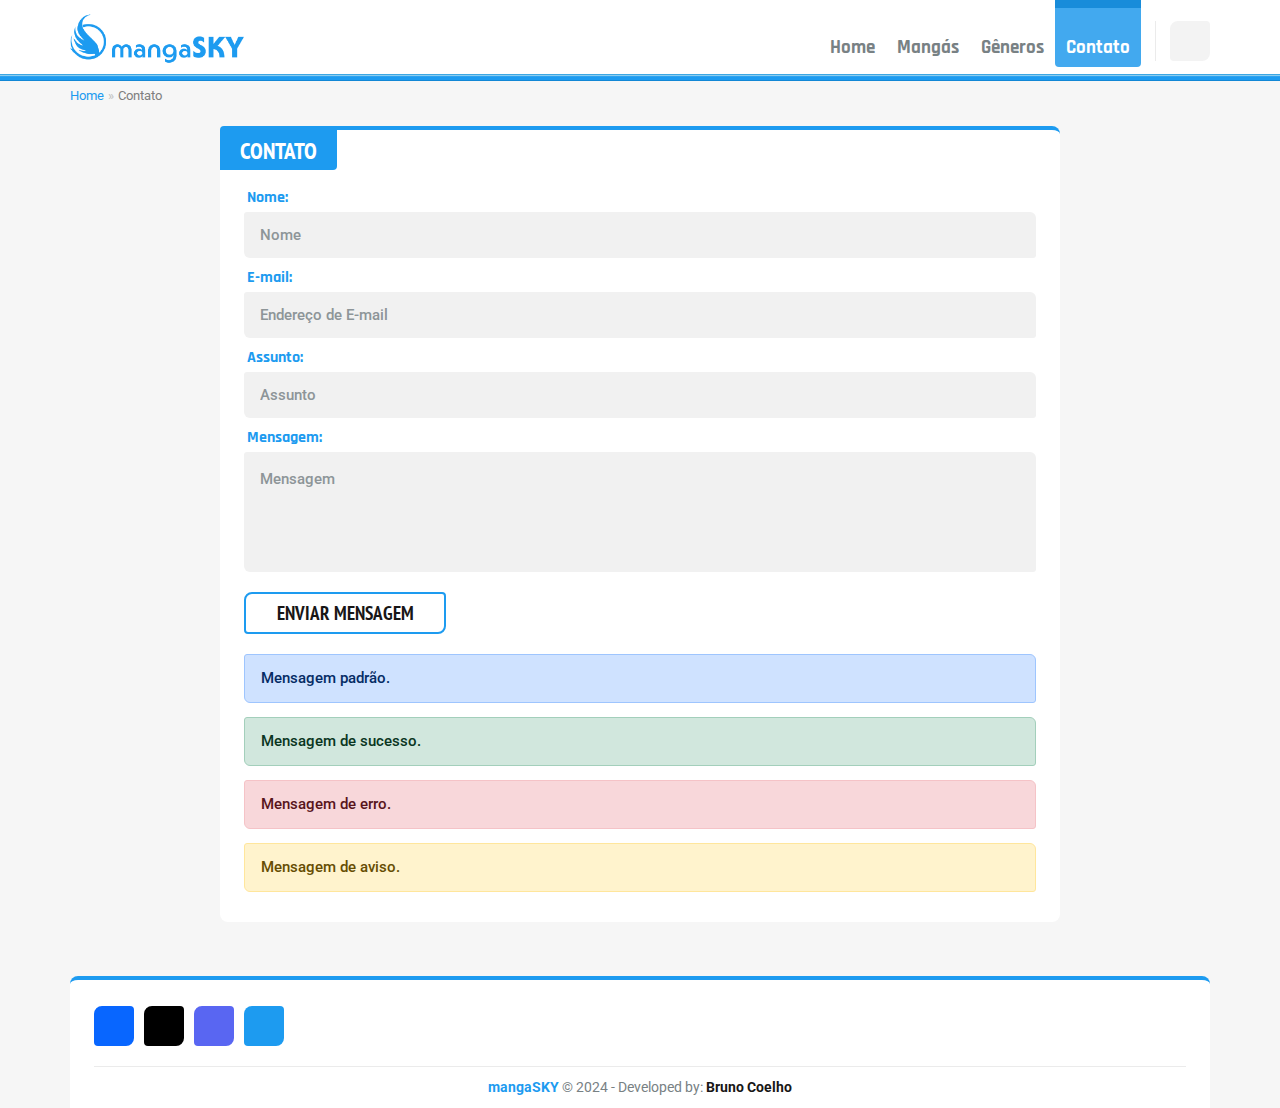
==== commit 35f38949: "feat: updates content and adds documentation" ====
--- a/contact.html
+++ b/contact.html
@@ -26,7 +26,7 @@
                         <a href="./mangas.html" class="sidebar__list-link">Mangás</a>
                     </li>
                     <li class="sidebar__list-item">
-                        <a href="./genres.html" class="sidebar__list-link">Genêros</a>
+                        <a href="./genres.html" class="sidebar__list-link">Gêneros</a>
                     </li>
                     <li class="sidebar__list-item">
                         <a href="./contact.html" class="sidebar__list-link active">Contato</a>
@@ -56,7 +56,7 @@
                             <a href="./mangas.html" class="header__list-link">Mangás</a>
                         </li>
                         <li class="header__list-item">
-                            <a href="./genres.html" class="header__list-link">Genêros</a>
+                            <a href="./genres.html" class="header__list-link">Gêneros</a>
                         </li>
                         <li class="header__list-item active">
                             <a href="./contact.html" class="header__list-link active">Contato</a>
--- a/assets/css/styles.css
+++ b/assets/css/styles.css
@@ -1,2 +1,2 @@
-@import url("https://fonts.googleapis.com/css2?family=Roboto:ital,wght@0,100;0,300;0,400;0,500;0,700;0,900;1,100;1,300;1,400;1,500;1,700;1,900&display=swap");@import url("https://fonts.googleapis.com/css2?family=Roboto+Condensed:ital,wght@0,100..900;1,100..900&display=swap");@import url("https://fonts.googleapis.com/css2?family=Rajdhani:wght@300;400;500;600;700&display=swap");@import url("https://fonts.googleapis.com/css2?family=PT+Sans+Narrow:wght@400;700&display=swap");html,body,div,span,applet,object,iframe,h1,h2,h3,h4,h5,h6,p,blockquote,pre,a,abbr,acronym,address,big,cite,code,del,dfn,em,img,ins,kbd,q,s,samp,small,strike,strong,sub,sup,tt,var,b,u,i,center,dl,dt,dd,ol,ul,li,fieldset,form,label,legend,table,caption,tbody,tfoot,thead,tr,th,td,article,aside,canvas,details,embed,figure,figcaption,footer,header,hgroup,menu,nav,output,ruby,section,summary,time,mark,audio,video{margin:0;padding:0;border:0;font-size:100%;font:inherit;vertical-align:baseline}article,aside,details,figcaption,figure,footer,header,hgroup,menu,nav,section{display:block}body{line-height:1}ol,ul{list-style:none}blockquote,q{quotes:none}blockquote:before,blockquote:after,q:before,q:after{content:'';content:none}table{border-collapse:collapse;border-spacing:0}*,*::before,*::after{-webkit-tap-highlight-color:transparent;box-sizing:border-box;text-rendering:optimizeLegibility}html{height:100%}::selection{background:#43acf3;color:#fff}::-webkit-scrollbar{height:6px;width:8px}::-webkit-scrollbar-track{background:#cce4f4}::-webkit-scrollbar-thumb{background:#1d9bf0}::-webkit-scrollbar-thumb:hover{background:#0c74b9}body{background:#f6f6f6;display:flex;flex-direction:column;font-family:"Roboto",sans-serif;min-height:100%}button{border:none;cursor:pointer;outline:none}a{color:#1d9bf0;text-decoration:none}a:hover{text-decoration:underline}.window-overlay{background:rgba(36,38,40,0.4);height:100%;opacity:0;pointer-events:none;position:fixed;transition:opacity .19s;width:100%;z-index:calc(9999 - 1)}.window-overlay.visible{opacity:1;pointer-events:all}.preloader{width:25px;height:25px;border-radius:50%;border:4px solid;border-color:#ebebeb;border-right-color:#1d9bf0;animation:looping 1s infinite linear}@keyframes looping{to{transform:rotate(1turn)}}.button{background:#fff;border:2px solid #1d9bf0;border-radius:8px 4px 8px 4px;color:#181616;font-family:"PT Sans Narrow",sans-serif;font-size:19px;font-weight:700;height:42px;line-height:0;text-transform:uppercase;transition:.04s ease-in-out;width:100%}.button:hover{color:#1d9bf0}.button__load-more{align-items:center;background:#f6f6f6;border-radius:8px 4px 8px 4px;display:flex;height:35px;justify-content:center;margin:0 0 0 0;transition:.04s ease-in-out;width:100%}.button__load-more:hover{background:#1d9bf0}.button__load-more:hover .button__ellipse{border:2px solid #fff}.button__ellipses{column-gap:6px;display:flex;justify-content:center}.button__ellipse{background:none;border:2px solid #1d9bf0;border-radius:50%;height:10px;transition:.04s ease-in-out;width:10px}.alert{border:1px solid;border-radius:3px 6px 3px 6px;font-family:"Roboto",sans-serif;font-size:15px;font-weight:500;padding:16px 16px 16px 16px;width:100%}.sidebar{background:#fff;display:flex;flex-direction:column;height:100vh;overflow:auto;padding:0 10px 0 10px;position:fixed;transform:translateX(-100%);transition:transform .3s;width:290px;z-index:9999}.sidebar.visible{transform:translateX(0) !important}.sidebar__top{align-items:center;border-bottom:1px solid #ebebeb;display:flex;height:84px;justify-content:space-between;padding:0 0 6px 0;width:100%}.sidebar__logo{background:url(../img/single-logo.png) center no-repeat;background-size:contain;display:block;height:68px;text-indent:-99999px;width:54px}.sidebar__button{background:none !important;height:46px;width:46px}.sidebar__menu{display:flex;justify-content:start;margin:30px 0 98px 0;width:100%}.sidebar__list{display:flex;flex-direction:column;row-gap:22px;width:100%}.sidebar__list-link{color:#454c4f;font-family:"Rajdhani",sans-serif;font-size:22px;font-weight:600;transition:.1s ease-in-out}.sidebar__list-link.active{color:#1d9bf0}.sidebar__list-link:hover{color:#1d9bf0}.button__close-box{align-items:center;display:flex;justify-content:center;position:relative}.button__close-line{background:#1d9bf0;border-radius:3px;display:block;height:3px;left:50%;position:absolute;top:50%;transform-origin:center;width:35px}.button__close-line:first-child{transform:translateX(-50%) translateY(-50%) rotate(45deg)}.button__close-line:last-child{transform:translateX(-50%) translateY(-50%) rotate(-45deg)}.search{align-items:center;display:flex;height:0;justify-content:center;padding:0 10px 0 10px;transition:height .2s;width:100%}.search.visible{height:90px !important}.search__form{max-width:940px;position:relative;width:100%}.search__input{background:#fff;border:1px solid #f1f1f1;border-radius:8px 4px 8px 4px;color:#788184;font-family:"Roboto",sans-serif;font-size:18px;font-weight:500;height:50px;outline:none;padding:0 52px 0 18px;width:100%}.search__input::placeholder{color:#8d9598}.search__button{background:none;border:none;color:#1d9bf0;font-size:22px;height:50px;outline:none;position:absolute;right:0;width:50px}@media screen and (min-width: 480px){.search{padding:0 20px 0 20px}}@media screen and (min-width: 920px){.search{padding:0 30px 0 30px}}.header{align-items:center;background:#fff;display:flex;height:74px;margin:0 0 0 0;position:relative;width:100%}.header::after{background:linear-gradient(to bottom, #3da7e3 0%, #3da7e3 16%, #3da7e3 18%, #8bcdef 20%, #8bcdef 32%, #8bcdef 34%, #1d9bf0 36%, #1d9bf0 80%, #1d9bf0 82%, #1287d5 84%, #1287d5 100%);bottom:-7px;content:'';height:7px;position:absolute;width:100%}.header .container{align-items:center;display:flex;height:100%;padding:0 10px 0 10px;width:100%}.header__logo{background:url(../img/single-logo.png) center no-repeat;background-size:contain;display:block;height:68px;text-indent:-99999px;width:54px}.header .wrapper{align-items:center;display:flex;flex:1;height:100%;justify-content:end;width:100%}.header__menu{display:none}.header__button-group{column-gap:14px;display:flex;height:58px;padding:13px 0 0 0;width:max-content}.header__division-line{background:#ebebeb;display:block;height:40px;width:1px}.header__button{align-items:center;background:#f3f3f3;border-radius:8px 4px 8px 4px;color:#1d9bf0;display:flex;font-size:20px;height:40px;justify-content:center;transition:.04s ease-in-out;width:40px}.header__button:hover{background:#1d9bf0;color:#fff}.header__button:hover .button__toggle-line{background:#fff}.button__toggle-box{display:flex;flex-direction:column;gap:4px}.button__toggle-line{background:#1d9bf0;border-radius:3px;height:3px;transition:.04 ease-in-out;width:20px}@media screen and (min-width: 480px){.header .container{padding:0 20px 0 20px}.header__logo{background:url(../img/logo.png) center no-repeat;background-size:contain;height:68px;width:174px}}@media screen and (min-width: 690px){.header__menu{display:flex;font-family:"Rajdhani",sans-serif;font-size:19px;font-weight:700;height:100%}.header__division-line{margin:0 0 0 14px}.header__list{display:flex}.header__list-item{height:100%;padding:38px 11px 10px 11px}.header__list-item.active{background:#42a9ef;border-radius:0 0 4px 4px;height:max-content;position:relative}.header__list-item.active::before{background:#188cda;content:'';height:8px;left:0;overflow:1;position:absolute;top:0;width:100%}.header__list-link{color:#788184;text-decoration:none;transition:.1s ease-in-out}.header__list-link.active{color:#fff;text-decoration:none}.header__list-link.active:hover{color:#fff}.header__list-link:hover{color:#1d9bf0}.button__toggle-box{display:none}}@media screen and (min-width: 920px){.header .container{margin:0 auto 0;max-width:1200px;padding:0 30px 0 30px}}.main{display:flex;flex-direction:column;margin:7px auto 54px;padding:0 10px 0 10px;width:100%}@media screen and (min-width: 480px){.main{padding:0 20px 0 20px}}@media screen and (min-width: 920px){.main{max-width:1200px;padding:0 30px 0 30px}}.breadcrumbs{margin:4px 0 20px 0;padding:4px 0 4px 0;width:100%}.breadcrumbs__list{display:flex;flex-wrap:wrap;width:100%;word-break:break-word}.breadcrumbs__list-item{color:#7e7e7e;display:flex;font-family:"Roboto",sans-serif;font-size:13px;font-weight:400}.breadcrumbs__list-item:not(:first-child)::before{color:silver;content:'\00bb';padding:0 4px 0 4px}.section{margin:20px 0 42px 0;width:100%}.aside{margin:20px 0 42px 0;width:100%}.content{background:#fff;border-top:4px solid #1d9bf0;border-radius:4px 8px 8px 8px;margin:0 0 42px 0;padding:60px 10px 30px 10px;position:relative;width:100%}.content--single{border-radius:8px 8px 8px 8px;padding:20px 10px 20px 10px}.content__title{align-items:center;background:#1d9bf0;border-radius:0 0 4px 0;color:#fff;display:flex;font-family:"PT Sans Narrow",sans-serif;font-size:23px;font-weight:700;height:40px;left:0;padding:0 20px 0 20px;position:absolute;text-transform:uppercase;top:0;width:max-content}@media screen and (min-width: 480px){.content{padding:60px 14px 30px 14px}.content--single{padding:20px 14px 20px 14px}}@media screen and (min-width: 920px){.content{padding:60px 24px 30px 24px}.content--single{padding:20px 24px 20px 24px}}.ads{align-items:center;background:#e5e5e5;display:flex;height:85px;justify-content:center;margin:20px 0 20px 0 !important;width:100%}.ads span{color:#788184;font-family:"PT Sans Narrow",sans-serif;font-size:26px;font-weight:700;text-transform:uppercase}@media screen and (min-width: 480px){.ads span{font-size:28px}}@media screen and (min-width: 920px){.ads span{font-size:32px}}.highlights__preloader{display:flex;justify-content:center;width:100%}.highlights__menu{display:none}.highlights__carousel{height:100%;width:100%}.highlights__item{display:flex;flex-direction:column;height:100%;width:140px}.highlights__cover{align-items:center;background:#fff;border:1px solid #ebebeb;border-radius:4px 8px 8px 4px;display:flex;height:208px;justify-content:center;margin:0 0 10px 0;width:100%}.highlights__link{align-items:center;background:#ececec;border-radius:3px 6px 6px 3px;display:flex;height:198px;justify-content:center;width:calc(100% - 8px)}.highlights__img{border-radius:3px 6px 6px 3px;height:100%;transition:.04s ease-in-out;width:100%}.highlights__img:hover{opacity:.88}.highlights__chapter{background:rgba(13,13,13,0.7);border-radius:5px 0px 0px 3px;color:#fff;font-family:"PT Sans Narrow",sans-serif;font-size:21px;font-weight:700;padding:8px 11px 8px 11px;position:absolute;right:5px;top:20px;transition:.08s ease-in-out}.highlights__chapter:hover{background:rgba(13,13,13,0.88);text-decoration:none}.highlights__title{align-items:center;background:#f6f6f6;border-radius:8px 4px 8px 4px;display:flex;justify-content:center;text-align:center;text-transform:capitalize;transition:.08s ease-in-out;width:100%;word-break:break-word}.highlights__title:hover{background:#fbfbfb}.highlights__title:hover a{color:#1d9bf0}.highlights__title a{color:#181616;font-family:"PT Sans Narrow",sans-serif;font-size:19px;font-weight:700;height:100%;padding:14px 8px 14px 8px;text-decoration:none;text-transform:capitalize;transition:.08s ease-in-out;width:100%}@media screen and (min-width: 740px){.highlights__menu{display:block}.highlights__list{column-gap:30px;display:flex;position:absolute;right:40px;top:20px}.highlights__list-link{color:#788184;font-family:"Rajdhani",sans-serif;font-size:14px;font-weight:700;text-decoration:none;text-transform:uppercase}.highlights__list-link:hover{text-decoration:none}.highlights__list-link.active{color:#1d9bf0}}.manga{width:100%}.manga__summary{align-items:center;display:grid;grid-template-areas:'cover' 'info' 'synopsis';height:100%;row-gap:16px;width:100%}.manga__summary .wrapper{align-items:center;display:flex;grid-area:cover;height:100%;justify-content:center;width:100%}.manga__cover{align-items:center;background:#fff;border:1px solid #ebebeb;border-radius:4px 8px 8px 4px;display:flex;height:302px;justify-content:center;width:200px}.manga__img{border-radius:3px 6px 6px 3px;height:290px;width:calc(100% - 10px)}.manga__info{align-items:center;display:flex;flex-direction:column;grid-area:info;height:100%;width:100%}.manga__title{color:#181616;font-family:"PT Sans Narrow",sans-serif;font-size:33px;font-weight:700;margin:0 0 12px 0;text-align:center;text-transform:capitalize;width:100%}.manga__info .types__list{display:flex;flex-wrap:wrap;gap:8px;justify-content:center;margin:0 0 12px 0;width:100%}.manga__info .types__list-item{align-items:center;border:1px solid #ebebeb;border-radius:4px 2px 4px 2px;color:#1d9bf0;display:flex;font-family:"PT Sans Narrow",sans-serif;font-size:15px;font-weight:700;height:26px;justify-content:center;padding:0 15px 0 15px;text-transform:uppercase}.manga__info .genres__list{justify-content:center;margin:0 0 0 0;width:100%}.manga__info .genres__list-link{font-size:18px;height:34px;padding:0 15px 0 15px}.manga__synopsis{align-items:center;display:flex;grid-area:synopsis;height:100%;justify-content:center;width:100%}.manga__datasheet{margin:26px 0 0 0;overflow-x:auto;width:100%}.manga__share{margin:20px 0 0 0;width:100%}.info__status{align-items:center;border-radius:3px 6px 3px 6px;color:#fff;display:flex;font-family:"PT Sans Narrow",sans-serif;font-size:19px;font-weight:700;height:34px;justify-content:center;margin:0 0 12px 0;padding:0 15px 0 15px;text-transform:uppercase;width:max-content}.synopsis__text{color:#242628;font-family:"Roboto",sans-serif;font-size:14px;font-weight:500;line-height:1.2;text-align:center}.datasheet__table{min-width:580px;width:100%}.datasheet__table tr{border-bottom:1px solid #ebebeb;color:#242628;display:flex;font-family:"Roboto",sans-serif;font-size:14px;font-weight:500;width:100%}.datasheet__table tr:only-child{border-bottom:1px solid #ebebeb;border-top:1px solid #ebebeb}.datasheet__table tr:first-child{border-top:1px solid #ebebeb}.datasheet__table tr:last-child{border-bottom:1px solid #ebebeb}.datasheet__table tr th,.datasheet__table tr td{padding:10px 12px 10px 0}.datasheet__table tr th{display:flex;justify-content:start;width:190px}.datasheet__table tr td{flex:1;text-align:start;width:100%}.share__list{display:flex;flex-wrap:wrap;gap:10px;justify-content:center;width:100%}.share__list-link{align-items:center;border-radius:50%;color:#fff;display:flex;font-size:18px;height:38px;justify-content:center;transition:.08s ease-in-out;width:40px}.share__list-link:hover{text-decoration:none}@media screen and (min-width: 548px){.manga__summary{grid-template-areas:'cover info' 'synopsis synopsis';grid-template-columns:calc(200px + 16px) auto}.manga__summary .wrapper{align-items:start;justify-content:start}.manga__info{align-items:start;justify-content:start}.manga__info .types__list{justify-content:start}.manga__info .genres__list{justify-content:start}.manga__title{text-align:start}}@media screen and (min-width: 622px){.manga__summary{grid-template-areas:'cover info' 'cover synopsis';grid-template-rows:auto 1fr}.manga__synopsis{align-items:start}.synopsis__text{text-align:start}}.chapters{display:flex;flex-direction:column;width:100%}.chapters__item{align-items:center;border-bottom:1px solid #ebebeb;cursor:pointer;display:flex;height:100%;padding:10px 0 10px 0;width:100%}.chapters__item:first-child{border-top:1px solid #ebebeb}.chapters__item:hover{background:#fbfbfb}.chapters__item:hover .chapters__link{color:#1d9bf0}.chapters__date{display:flex;margin:0 10px 0 0}.chapters__date-box{align-items:center;background:#f6f6f6;border-radius:8px 4px 8px 4px;color:#181616;display:flex;font-family:"PT Sans Narrow",sans-serif;font-size:17px;font-weight:700;height:38px;justify-content:center;text-transform:capitalize;width:96px}.chapters__summary{align-items:center;display:flex;flex:1;width:100%}.chapters__summary::before{background:#ebebeb;content:'';height:38px;margin:0 10px 0 0;width:1px}.chapters__link{color:#181616;font-family:"PT Sans Narrow",sans-serif;font-size:20px;font-weight:700;height:100%}.chapters__link:hover{text-decoration:none}.chapters__scans{display:none}@media screen and (min-width: 380px){.chapters__date{margin:0 14px 0 0}.chapters__date-box{font-size:18px;width:100px}.chapters__summary::before{margin:0 14px 0 0}.chapters__link{font-size:21px}}@media screen and (min-width: 600px){.chapters__date{display:none}.chapters__summary::before{display:none}.chapters__scans{display:block}.scans__list{align-items:center;display:flex;gap:6px}.scans__list-item{align-items:center;border:1px solid #ebebeb;border-radius:4px 2px 4px 2px;color:#1d9bf0;display:flex;font-family:"PT Sans Narrow",sans-serif;font-size:15px;font-weight:700;height:26px;justify-content:center;padding:0 15px 0 15px;text-transform:uppercase}}@media screen and (min-width: 782px){.chapters__date{display:flex;margin:0 14px 0 0}.chapters__date-box{font-size:18px;width:100px}.chapters__summary::before{display:block;margin:0 14px 0 0}.chapters__link{font-size:21px}}@media screen and (min-width: 692px){.chapters__item{padding:10px 10px 10px 10px}.chapters__date{margin:0 20px 0 0}.chapters__date-box{width:118px}.chapters__summary::before{margin:0 20px 0 0}}.comments{align-items:center;background:#e5e5e5;display:flex;height:50px;justify-content:center;width:100%}.comments span{color:#788184;font-family:"PT Sans Narrow",sans-serif;font-size:26px;font-weight:700;text-transform:uppercase}.contact{margin:0 auto;max-width:840px;width:100%}.contact__form{width:100%}.contact__form .wrapper{margin:0 0 20px 0;width:100%}.contact__messages{display:flex;flex-direction:column;margin:20px 0 0 0;row-gap:14px;width:100%}.form__group{display:flex;flex-direction:column;margin:0 0 12px 0;width:100%}.form__group:last-child{margin:0 0 0 0}.form__label{color:#1d9bf0;font-family:"Rajdhani",sans-serif;font-size:16px;font-weight:700;margin:0 0 6px 0;padding:0 0 0 3px;width:100%}.form__input{background:#f1f1f1;border:none;border-radius:3px 6px 3px 6px;color:#788184;font-family:"Roboto",sans-serif;font-size:15px;font-weight:500;height:46px;outline:none;padding:0 16px 0 16px;width:100%}.form__input::placeholder{color:#8d9598}.form__text-area{background-color:#f1f1f1;border:none;border-radius:3px 6px 3px 6px;color:#788184;font-family:"Roboto",sans-serif;font-size:15px;font-weight:500;height:120px;outline:none;padding:18px 16px 18px 16px;resize:none;width:100%}.form__text-area::placeholder{color:#8d9598}@media screen and (min-width: 540px){.form__button{max-width:202px}}.scans{margin:0 auto;max-width:840px;width:100%}.letters{width:100%}.letters__list{display:flex;flex-wrap:wrap;gap:7px;justify-content:center;width:100%}.letters__list-link{align-items:center;border:1px solid #ebebeb;border-radius:8px 4px 8px 4px;color:#181616;display:flex;font-family:"Rajdhani",sans-serif;font-size:16px;font-weight:700;height:32px;justify-content:center;text-transform:uppercase;transition:.08s ease-in-out;width:32px}.letters__list-link:hover{color:#1d9bf0;border:2px solid #1d9bf0;text-decoration:none}.letters__list-link.active{border:2px solid #1d9bf0;color:#1d9bf0}.columns{display:flex;flex-direction:column;row-gap:42px;width:100%}.columns__section{display:flex;flex-direction:column;width:100%}.columns__aside{display:flex;flex-direction:column;width:100%}@media screen and (min-width: 860px){.columns{column-gap:30px;flex-direction:row;row-gap:0}.columns__section{flex:1}.columns__aside{width:300px}}.mangas{width:100%}.mangas__preloader{display:flex;justify-content:center;width:100%}.mangas .item:only-child{border-bottom:none;padding:0 0 0 0 !important}.mangas .item:last-child{border-bottom:none;padding:20px 0 0 0}.mangas__search{margin:0 0 20px 0;width:100%}.mangas__search .search__form{border-bottom:1px solid #ebebeb;padding:0 0 20px 0;position:relative;width:100%}.mangas__search .search__input{background:#f1f1f1;color:#788184;font-family:"Roboto",sans-serif;font-size:18px;font-weight:500;height:50px;outline:none;padding:0 52px 0 18px;width:100%}.mangas__search .search__input::placeholder{color:#bdc2c3}.mangas__search .search__button{background:none;border:none;color:#1d9bf0;font-size:22px;height:50px;outline:none;position:absolute;right:0;width:50px}.mangas__summary{border-bottom:1px solid #ebebeb;display:flex;padding:20px 0 20px 0;width:100%}.mangas__summary:only-child{border-bottom:none;padding:0 0 0 0 !important}.mangas__summary:first-child{padding:0 0 20px 0 !important}.mangas__summary:last-child{border-bottom:none;padding:20px 0 0 0}.mangas__cover{align-items:center;background:#fff;border:1px solid #ebebeb;border-radius:4px 8px 8px 4px;display:flex;height:166px;justify-content:center;margin:0 8px 0 0;width:106px}.mangas__link{align-items:center;background:#ececec;border-radius:3px 6px 6px 3px;display:flex;height:156px;justify-content:center;width:calc(100% - 8px)}.mangas__img{border-radius:3px 6px 6px 3px;height:100%;transition:.04s ease-in-out;width:100%}.mangas__img:hover{opacity:.88}.mangas__recents,.mangas__item{display:flex;flex:1;flex-direction:column;width:100%}.mangas__item .types{width:100%}.mangas__item .types__list{display:flex;flex-wrap:wrap;gap:4px;margin:0 0 8px 0;width:100%}.mangas__item .types__list-item{align-items:center;border:1px solid #ebebeb;border-radius:4px 2px 4px 2px;color:#1d9bf0;display:flex;font-family:"PT Sans Narrow",sans-serif;font-size:14px;font-weight:700;height:24px;justify-content:center;padding:0 11px 0 11px;text-transform:uppercase}.mangas__item .genres__list{margin:0 0 0 0;width:100%}.recents__title,.item__title{color:#181616;font-family:"PT Sans Narrow",sans-serif;font-size:23px;font-weight:700;margin:0 0 8px 0;text-transform:capitalize;transition:.1s ease-in-out;width:100%}.recents__title:hover,.item__title:hover{color:#1d9bf0}.recents__time,.recents__scan{align-items:center;color:#788184;display:flex;font-family:"Roboto Condensed",sans-serif;font-size:14px;font-weight:500;height:18px;width:100%}.recents__icon{align-items:center;color:#1d9bf0;display:flex;font-size:14px;height:18px;justify-content:center;margin:0 2px 0 0;width:18px}.item__status{align-items:center;border-radius:3px 6px 3px 6px;color:#fff;display:flex;font-family:"PT Sans Narrow",sans-serif;font-size:16px;font-weight:700;height:30px;justify-content:center;margin:0 0 8px 0;padding:0 11px 0 11px;text-transform:uppercase;width:max-content}.chapters__list{display:flex;flex-wrap:wrap;gap:8px;margin:0 0 10px 0;width:100%}.chapters__list-link{align-items:center;background:#fff;border-radius:4px 8px 8px 8px;color:#181616;display:flex;flex-wrap:wrap;font-family:"PT Sans Narrow",sans-serif;font-size:20px;font-weight:700;justify-content:center;outline:1px solid #ebebeb;padding:6px 13px 6px 13px;transition:.08s ease-in-out}.chapters__list-link:hover{color:#1d9bf0;outline:2px solid #1d9bf0;text-decoration:none}.button-wrapper{border-top:1px solid #ebebeb;margin:20px 0 0 0;padding:10px 0 0 0;width:100%}@media screen and (min-width: 480px){.mangas__cover{height:186px;width:122px}.mangas__link{height:176px}.mangas__item .genres__list{gap:10px}.recents__title,.item__title{font-size:25px;margin:0 0 10px 0}.chapters__list{margin:0 0 14px 0}.chapters__list-link{padding:10px 16px 10px 16px}}@media screen and (min-width: 586px){.mangas__item .genres__list-link{font-size:17px;height:32px}}@media screen and (min-width: 860px){.mangas__cover{height:194px;margin:0 12px 0 0;width:130px}.mangas__link{height:184px}}.pagination{margin:30px 0 0 0 !important;width:100%}.pagination__list{display:flex;flex-wrap:wrap;gap:8px;justify-content:center;width:100%}.pagination__list-item span{color:#cecece}.pagination__list-link{align-items:center;background:#fff;border:1px solid #ebebeb;border-radius:8px 4px 8px 4px;color:#181616;display:flex;font-family:"Rajdhani",sans-serif;font-size:16px;font-weight:700;height:37px;justify-content:center;width:37px}.pagination__list-link:not(span):hover{color:#1d9bf0;border:2px solid #1d9bf0;text-decoration:none}.pagination__list-link.active{color:#1d9bf0;border:2px solid #1d9bf0}@media screen and (min-width: 480px){.pagination__list-link{font-size:17px;height:40px;width:40px}}.ranking{display:grid;grid-template-columns:1fr;width:100%}.ranking__summary{border-bottom:1px solid #ebebeb;display:flex;padding:20px 0 20px 0;width:100%}.ranking__summary:first-child{padding:0 0 20px 0}.ranking__summary:last-child{border-bottom:none;padding:20px 0 0 0}.ranking__cover{align-items:center;background:#fff;border:1px solid #ebebeb;border-radius:4px 8px 8px 4px;display:flex;height:144px;justify-content:center;margin:0 10px 0 0;width:96px}.ranking__link{align-items:center;background:#ececec;border-radius:3px 6px 6px 3px;display:flex;height:134px;justify-content:center;width:calc(100% - 8px)}.ranking__img{border-radius:3px 6px 6px 3px;height:100%;transition:.04s ease-in-out;width:100%}.ranking__img:hover{opacity:.88}.ranking__info{display:flex;flex:1;flex-direction:column;width:100%}.ranking .types__list{display:flex;flex-wrap:wrap;gap:4px;margin:0 0 8px 0;width:100%}.ranking .types__list-item{align-items:center;border:1px solid #ebebeb;border-radius:4px 2px 4px 2px;color:#1d9bf0;display:flex;font-family:"PT Sans Narrow",sans-serif;font-size:14px;font-weight:700;height:24px;justify-content:center;padding:0 11px 0 11px;text-transform:uppercase}.ranking__status{align-items:center;border-radius:3px 6px 3px 6px;color:#fff;display:flex;font-family:"PT Sans Narrow",sans-serif;font-size:16px;font-weight:700;height:30px;justify-content:center;padding:0 11px 0 11px;text-transform:uppercase;width:max-content}.info__title{color:#181616;font-family:"PT Sans Narrow",sans-serif;font-size:21px;font-weight:700;margin:0 0 8px 0;text-transform:capitalize;transition:.1s ease-in-out;width:100%}.info__title:hover{color:#1d9bf0}@media screen and (min-width: 620px){.ranking{column-gap:20px;grid-template-columns:1fr 1fr}.ranking__summary:nth-child(1){padding:0 0 20px 0}.ranking__summary:nth-child(2){padding:0 0 20px 0}.ranking__summary:nth-child(7){border-bottom:none;padding:20px 0 0 0}}@media screen and (min-width: 860px){.ranking{grid-template-columns:1fr}.ranking__summary:nth-child(2){padding:20px 0 20px 0}.ranking__summary:nth-child(7){border-bottom:1px solid #ebebeb;padding:20px 0 20px 0}}.genres{width:100%}.genres+button{display:none}.genres .wrapper{display:flex;justify-content:center;width:100%}.genres__wrapper{margin:0 0 0 0 !important}.genres__wrapper li{display:none}.genres__list{display:flex;flex-wrap:wrap;gap:8px;margin:0 0 18px 0;width:100%}.genres__list-link{align-items:center;background:#1d9bf0;border-radius:3px 6px 3px 6px;color:#fff;display:flex;font-family:"Rajdhani",sans-serif;font-size:16px;font-weight:700;height:30px;justify-content:center;padding:0 11px 0 11px;text-transform:capitalize;transition:.04s ease-in-out}.genres__list-link:hover{background:#0c74b9;text-decoration:none}.filter{display:grid;grid-template-columns:1fr;row-gap:20px;width:100%}.filter__title{border-bottom:1px solid #ebebeb;color:#181616;font-family:"PT Sans Narrow",sans-serif;font-size:23px;font-weight:700;padding:0 0 8px 0;text-transform:uppercase;width:100%}.filter__nav{margin:14px 0 0 0;width:100%}.filter__list{display:flex;flex-direction:column;row-gap:8px;width:100%}.filter__list-link{color:#788184;font-family:"PT Sans Narrow",sans-serif;font-size:20px;font-weight:700;text-transform:capitalize;transition:.1s ease-in-out}.filter__list-link:not(span):hover{color:#1d9bf0}@media screen and (min-width: 496px){.filter{column-gap:20px;grid-template-columns:1fr 1fr;row-gap:0}}@media screen and (min-width: 860px){.filter{grid-template-columns:1fr;row-gap:20px}}.footer{margin-top:auto;padding:0 10px 0 10px;width:100%}.footer .container{background:#fff;border-radius:8px 8px 0 0;border-top:4px solid #1d9bf0;display:flex;flex-direction:column;padding:0 10px 0 10px;width:100%}.footer__top{border-bottom:1px solid #ebebeb;display:flex;justify-content:center;padding:26px 0 20px 0;row-gap:12px;width:100%}.footer__copy{color:#788184;font-family:"Roboto",sans-serif;font-size:14px;font-weight:400;line-height:1.2;padding:12px 0 12px 0;text-align:center;width:100%;word-break:break-word}.socials__list{display:flex;flex-wrap:wrap;gap:10px;justify-content:center;width:100%}.socials__list-link{align-items:center;border-radius:8px 4px 8px 4px;color:#fff;display:flex;font-size:18px;height:40px;justify-content:center;transition:.08s ease-in-out;width:40px}.socials__list-link:hover{text-decoration:none}.copy__link{font-weight:700}@media screen and (min-width: 480px){.footer{padding:0 20px 0 20px}.footer .container{padding:0 14px 0 14px}}@media screen and (min-width: 540px){.footer__top{justify-content:start}}@media screen and (min-width: 920px){.footer{margin:auto auto 0;max-width:1200px;padding:0 30px 0 30px}.footer .container{padding:0 24px 0 24px}}.pb--30{padding-bottom:30px !important}.mb--0{margin-bottom:0px !important}.mb--5{margin-bottom:5px !important}.mb--20{margin-bottom:20px !important}.mt--12{margin-top:12px !important}.mt--18{margin-top:18px !important}.status--canceled{background:#f16165}.status--complete{background:#04d354}.status--on-going{background:#ffba05}.status--paused{background:#9fa5aa}.text--blue{color:#1d9bf0}.alert--danger{background:#f8d7da;border:1px solid #f5c3c7;color:#58151c}.alert--default{background:#cfe2ff;border:1px solid #9ec5fe;color:#052c65}.alert--success{background:#d1e7dd;border:1px solid #a3cfbb;color:#0a3622}.alert--warning{background:#fff3cd;border:1px solid #ffe69c;color:#664d03}.socials--contact{background:#1d9bf0}.socials--contact:hover{background:#0c74b9}.socials--discord{background:#5966f2}.socials--discord:hover{background:#1729ed}.socials--facebook{background:#0866ff}.socials--facebook:hover{background:#0049c0}.socials--twitter-x{background:#000}.socials--twitter-x:hover{background:#000}.socials--whatsapp{background:#00e676}.socials--whatsapp:hover{background:#009f51}.copy__link--author{color:#181616}
+@import url("https://fonts.googleapis.com/css2?family=Roboto:ital,wght@0,100;0,300;0,400;0,500;0,700;0,900;1,100;1,300;1,400;1,500;1,700;1,900&display=swap");@import url("https://fonts.googleapis.com/css2?family=Roboto+Condensed:ital,wght@0,100..900;1,100..900&display=swap");@import url("https://fonts.googleapis.com/css2?family=Rajdhani:wght@300;400;500;600;700&display=swap");@import url("https://fonts.googleapis.com/css2?family=PT+Sans+Narrow:wght@400;700&display=swap");html,body,div,span,applet,object,iframe,h1,h2,h3,h4,h5,h6,p,blockquote,pre,a,abbr,acronym,address,big,cite,code,del,dfn,em,img,ins,kbd,q,s,samp,small,strike,strong,sub,sup,tt,var,b,u,i,center,dl,dt,dd,ol,ul,li,fieldset,form,label,legend,table,caption,tbody,tfoot,thead,tr,th,td,article,aside,canvas,details,embed,figure,figcaption,footer,header,hgroup,menu,nav,output,ruby,section,summary,time,mark,audio,video{margin:0;padding:0;border:0;font-size:100%;font:inherit;vertical-align:baseline}article,aside,details,figcaption,figure,footer,header,hgroup,menu,nav,section{display:block}body{line-height:1}ol,ul{list-style:none}blockquote,q{quotes:none}blockquote:before,blockquote:after,q:before,q:after{content:'';content:none}table{border-collapse:collapse;border-spacing:0}*,*::before,*::after{-webkit-tap-highlight-color:transparent;box-sizing:border-box;text-rendering:optimizeLegibility}html{height:100%}::selection{background:#43acf3;color:#fff}::-webkit-scrollbar{height:6px;width:8px}::-webkit-scrollbar-track{background:#cce4f4}::-webkit-scrollbar-thumb{background:#1d9bf0}::-webkit-scrollbar-thumb:hover{background:#0c74b9}body{background:#f6f6f6;display:flex;flex-direction:column;font-family:"Roboto",sans-serif;min-height:100%}button{border:none;cursor:pointer;outline:none}a{color:#1d9bf0;text-decoration:none}a:hover{text-decoration:underline}.window-overlay{background:rgba(36,38,40,0.4);height:100%;opacity:0;pointer-events:none;position:fixed;transition:opacity .19s;width:100%;z-index:calc(9999 - 1)}.window-overlay.visible{opacity:1;pointer-events:all}.preloader{width:25px;height:25px;border-radius:50%;border:4px solid;border-color:#ebebeb;border-right-color:#1d9bf0;animation:looping 1s infinite linear}@keyframes looping{to{transform:rotate(1turn)}}.button{background:#fff;border:2px solid #1d9bf0;border-radius:8px 4px 8px 4px;color:#181616;font-family:"PT Sans Narrow",sans-serif;font-size:19px;font-weight:700;height:42px;line-height:0;text-transform:uppercase;transition:.04s ease-in-out;width:100%}.button:hover{color:#1d9bf0}.button__load-more{align-items:center;background:#f6f6f6;border-radius:8px 4px 8px 4px;display:flex;height:35px;justify-content:center;margin:0 0 0 0;transition:.04s ease-in-out;width:100%}.button__load-more:hover{background:#1d9bf0}.button__load-more:hover .button__ellipse{border:2px solid #fff}.button__ellipses{column-gap:6px;display:flex;justify-content:center}.button__ellipse{background:none;border:2px solid #1d9bf0;border-radius:50%;height:10px;transition:.04s ease-in-out;width:10px}.alert{border:1px solid;border-radius:3px 6px 3px 6px;font-family:"Roboto",sans-serif;font-size:15px;font-weight:500;padding:16px 16px 16px 16px;width:100%}.sidebar{background:#fff;display:flex;flex-direction:column;height:100vh;overflow:auto;padding:0 10px 0 10px;position:fixed;transform:translateX(-100%);transition:transform .3s;width:290px;z-index:9999}.sidebar.visible{transform:translateX(0) !important}.sidebar__top{align-items:center;border-bottom:1px solid #ebebeb;display:flex;height:84px;justify-content:space-between;padding:0 0 6px 0;width:100%}.sidebar__logo{background:url(../img/single-logo.png) center no-repeat;background-size:contain;display:block;height:68px;text-indent:-99999px;width:54px}.sidebar__button{background:none !important;height:46px;width:46px}.sidebar__menu{display:flex;justify-content:start;margin:30px 0 98px 0;width:100%}.sidebar__list{display:flex;flex-direction:column;row-gap:22px;width:100%}.sidebar__list-link{color:#454c4f;font-family:"Rajdhani",sans-serif;font-size:22px;font-weight:600;transition:.1s ease-in-out}.sidebar__list-link.active{color:#1d9bf0}.sidebar__list-link:hover{color:#1d9bf0}.button__close-box{align-items:center;display:flex;justify-content:center;position:relative}.button__close-line{background:#1d9bf0;border-radius:3px;display:block;height:3px;left:50%;position:absolute;top:50%;transform-origin:center;width:35px}.button__close-line:first-child{transform:translateX(-50%) translateY(-50%) rotate(45deg)}.button__close-line:last-child{transform:translateX(-50%) translateY(-50%) rotate(-45deg)}.search{align-items:center;display:flex;height:0;justify-content:center;padding:0 10px 0 10px;transition:height .2s;width:100%}.search.visible{height:90px !important}.search__form{max-width:940px;position:relative;width:100%}.search__input{background:#fff;border:1px solid #f1f1f1;border-radius:8px 4px 8px 4px;color:#788184;font-family:"Roboto",sans-serif;font-size:18px;font-weight:500;height:50px;outline:none;padding:0 52px 0 18px;width:100%}.search__input::placeholder{color:#8d9598}.search__button{background:none;border:none;color:#1d9bf0;font-size:22px;height:50px;outline:none;position:absolute;right:0;width:50px}@media screen and (min-width: 480px){.search{padding:0 20px 0 20px}}@media screen and (min-width: 920px){.search{padding:0 30px 0 30px}}.header{align-items:center;background:#fff;display:flex;height:74px;margin:0 0 0 0;position:relative;width:100%}.header::after{background:linear-gradient(to bottom, #3da7e3 0%, #3da7e3 16%, #3da7e3 18%, #8bcdef 20%, #8bcdef 32%, #8bcdef 34%, #1d9bf0 36%, #1d9bf0 80%, #1d9bf0 82%, #1287d5 84%, #1287d5 100%);bottom:-7px;content:'';height:7px;position:absolute;width:100%}.header .container{align-items:center;display:flex;height:100%;padding:0 10px 0 10px;width:100%}.header__logo{background:url(../img/single-logo.png) center no-repeat;background-size:contain;display:block;height:68px;text-indent:-99999px;width:54px}.header .wrapper{align-items:center;display:flex;flex:1;height:100%;justify-content:end;width:100%}.header__menu{display:none}.header__button-group{column-gap:14px;display:flex;height:58px;padding:13px 0 0 0;width:max-content}.header__division-line{background:#ebebeb;display:block;height:40px;width:1px}.header__button{align-items:center;background:#f3f3f3;border-radius:8px 4px 8px 4px;color:#1d9bf0;display:flex;font-size:20px;height:40px;justify-content:center;transition:.04s ease-in-out;width:40px}.header__button:hover{background:#1d9bf0;color:#fff}.header__button:hover .button__toggle-line{background:#fff}.button__toggle-box{display:flex;flex-direction:column;gap:4px}.button__toggle-line{background:#1d9bf0;border-radius:3px;height:3px;transition:.04 ease-in-out;width:20px}@media screen and (min-width: 480px){.header .container{padding:0 20px 0 20px}.header__logo{background:url(../img/logo.png) center no-repeat;background-size:contain;height:68px;width:174px}}@media screen and (min-width: 690px){.header__menu{display:flex;font-family:"Rajdhani",sans-serif;font-size:19px;font-weight:700;height:100%}.header__division-line{margin:0 0 0 14px}.header__list{display:flex}.header__list-item{height:100%;padding:38px 11px 10px 11px}.header__list-item.active{background:#42a9ef;border-radius:0 0 4px 4px;height:max-content;position:relative}.header__list-item.active::before{background:#188cda;content:'';height:8px;left:0;overflow:1;position:absolute;top:0;width:100%}.header__list-link{color:#788184;text-decoration:none;transition:.1s ease-in-out}.header__list-link.active{color:#fff;text-decoration:none}.header__list-link.active:hover{color:#fff}.header__list-link:hover{color:#1d9bf0}.button__toggle-box{display:none}}@media screen and (min-width: 920px){.header .container{margin:0 auto 0;max-width:1200px;padding:0 30px 0 30px}}.main{display:flex;flex-direction:column;margin:7px auto 54px;padding:0 10px 0 10px;width:100%}@media screen and (min-width: 480px){.main{padding:0 20px 0 20px}}@media screen and (min-width: 920px){.main{max-width:1200px;padding:0 30px 0 30px}}.breadcrumbs{margin:4px 0 20px 0;padding:4px 0 4px 0;width:100%}.breadcrumbs__list{display:flex;flex-wrap:wrap;width:100%;word-break:break-word}.breadcrumbs__list-item{color:#7e7e7e;display:flex;font-family:"Roboto",sans-serif;font-size:13px;font-weight:400}.breadcrumbs__list-item:not(:first-child)::before{color:silver;content:'\00bb';padding:0 4px 0 4px}.section{margin:20px 0 42px 0;width:100%}.aside{margin:20px 0 42px 0;width:100%}.content{background:#fff;border-top:4px solid #1d9bf0;border-radius:4px 8px 8px 8px;margin:0 0 42px 0;padding:60px 10px 30px 10px;position:relative;width:100%}.content--single{border-radius:8px 8px 8px 8px;padding:20px 10px 20px 10px}.content__title{align-items:center;background:#1d9bf0;border-radius:0 0 4px 0;color:#fff;display:flex;font-family:"PT Sans Narrow",sans-serif;font-size:23px;font-weight:700;height:40px;left:0;padding:0 20px 0 20px;position:absolute;text-transform:uppercase;top:0;width:max-content}@media screen and (min-width: 480px){.content{padding:60px 14px 30px 14px}.content--single{padding:20px 14px 20px 14px}}@media screen and (min-width: 920px){.content{padding:60px 24px 30px 24px}.content--single{padding:20px 24px 20px 24px}}.ads{align-items:center;background:#e5e5e5;display:flex;height:85px;justify-content:center;margin:20px 0 20px 0 !important;width:100%}.ads span{color:#788184;font-family:"PT Sans Narrow",sans-serif;font-size:26px;font-weight:700;text-transform:uppercase}@media screen and (min-width: 480px){.ads span{font-size:28px}}@media screen and (min-width: 920px){.ads span{font-size:32px}}.highlights__preloader{display:flex;justify-content:center;width:100%}.highlights__menu{display:none}.highlights__carousel{height:100%;width:100%}.highlights__item{display:flex;flex-direction:column;height:100%;width:140px}.highlights__cover{align-items:center;background:#fff;border:1px solid #ebebeb;border-radius:4px 8px 8px 4px;display:flex;height:208px;justify-content:center;margin:0 0 10px 0;width:100%}.highlights__link{align-items:center;background:#ececec;border-radius:3px 6px 6px 3px;display:flex;height:198px;justify-content:center;width:calc(100% - 8px)}.highlights__img{border-radius:3px 6px 6px 3px;height:100%;transition:.04s ease-in-out;width:100%}.highlights__img:hover{opacity:.88}.highlights__chapter{background:rgba(13,13,13,0.7);border-radius:5px 0px 0px 3px;color:#fff;font-family:"PT Sans Narrow",sans-serif;font-size:21px;font-weight:700;padding:8px 11px 8px 11px;position:absolute;right:5px;top:20px;transition:.08s ease-in-out}.highlights__chapter:hover{background:rgba(13,13,13,0.88);text-decoration:none}.highlights__title{align-items:center;background:#f6f6f6;border-radius:8px 4px 8px 4px;display:flex;justify-content:center;text-align:center;text-transform:capitalize;transition:.08s ease-in-out;width:100%;word-break:break-word}.highlights__title:hover{background:#fbfbfb}.highlights__title:hover a{color:#1d9bf0}.highlights__title a{color:#181616;font-family:"PT Sans Narrow",sans-serif;font-size:19px;font-weight:700;height:100%;padding:14px 8px 14px 8px;text-decoration:none;text-transform:capitalize;transition:.08s ease-in-out;width:100%}@media screen and (min-width: 740px){.highlights__menu{display:block}.highlights__list{column-gap:30px;display:flex;position:absolute;right:40px;top:20px}.highlights__list-link{color:#788184;font-family:"Rajdhani",sans-serif;font-size:14px;font-weight:700;text-decoration:none;text-transform:uppercase}.highlights__list-link:hover{text-decoration:none}.highlights__list-link.active{color:#1d9bf0}}.manga{width:100%}.manga__summary{align-items:center;display:grid;grid-template-areas:'cover' 'info' 'synopsis';height:100%;row-gap:16px;width:100%}.manga__summary .wrapper{align-items:center;display:flex;grid-area:cover;height:100%;justify-content:center;width:100%}.manga__cover{align-items:center;background:#fff;border:1px solid #ebebeb;border-radius:4px 8px 8px 4px;display:flex;height:302px;justify-content:center;width:200px}.manga__img{border-radius:3px 6px 6px 3px;height:290px;width:calc(100% - 10px)}.manga__info{align-items:center;display:flex;flex-direction:column;grid-area:info;height:100%;width:100%}.manga__title{color:#181616;font-family:"PT Sans Narrow",sans-serif;font-size:33px;font-weight:700;margin:0 0 12px 0;text-align:center;text-transform:capitalize;width:100%}.manga__info .types__list{display:flex;flex-wrap:wrap;gap:8px;justify-content:center;margin:0 0 12px 0;width:100%}.manga__info .types__list-item{align-items:center;border:1px solid #ebebeb;border-radius:4px 2px 4px 2px;color:#1d9bf0;display:flex;font-family:"PT Sans Narrow",sans-serif;font-size:15px;font-weight:700;height:26px;justify-content:center;padding:0 15px 0 15px;text-transform:uppercase}.manga__info .genres__list{justify-content:center;margin:0 0 0 0;width:100%}.manga__info .genres__list-link{font-size:18px;height:34px;padding:0 15px 0 15px}.manga__synopsis{align-items:center;display:flex;grid-area:synopsis;height:100%;justify-content:center;width:100%}.manga__datasheet{margin:26px 0 0 0;overflow-x:auto;width:100%}.manga__share{margin:20px 0 0 0;width:100%}.info__status{align-items:center;border-radius:3px 6px 3px 6px;color:#fff;display:flex;font-family:"PT Sans Narrow",sans-serif;font-size:19px;font-weight:700;height:34px;justify-content:center;margin:0 0 12px 0;padding:0 15px 0 15px;text-transform:uppercase;width:max-content}.synopsis__text{color:#242628;font-family:"Roboto",sans-serif;font-size:14px;font-weight:500;line-height:1.2;text-align:center}.datasheet__table{min-width:580px;width:100%}.datasheet__table tr{border-bottom:1px solid #ebebeb;color:#242628;display:flex;font-family:"Roboto",sans-serif;font-size:14px;font-weight:500;width:100%}.datasheet__table tr:only-child{border-bottom:1px solid #ebebeb;border-top:1px solid #ebebeb}.datasheet__table tr:first-child{border-top:1px solid #ebebeb}.datasheet__table tr:last-child{border-bottom:1px solid #ebebeb}.datasheet__table tr th,.datasheet__table tr td{padding:10px 12px 10px 0}.datasheet__table tr th{display:flex;justify-content:start;width:190px}.datasheet__table tr td{flex:1;text-align:start;width:100%}.share__list{display:flex;flex-wrap:wrap;gap:10px;justify-content:center;width:100%}.share__list-link{align-items:center;border-radius:50%;color:#fff;display:flex;font-size:18px;height:38px;justify-content:center;transition:.08s ease-in-out;width:40px}.share__list-link:hover{text-decoration:none}@media screen and (min-width: 548px){.manga__summary{grid-template-areas:'cover info' 'synopsis synopsis';grid-template-columns:calc(200px + 16px) auto}.manga__summary .wrapper{align-items:start;justify-content:start}.manga__info{align-items:start;justify-content:start}.manga__info .types__list{justify-content:start}.manga__info .genres__list{justify-content:start}.manga__title{text-align:start}}@media screen and (min-width: 622px){.manga__summary{grid-template-areas:'cover info' 'cover synopsis';grid-template-rows:auto 1fr}.manga__synopsis{align-items:start}.synopsis__text{text-align:start}}.chapters{display:flex;flex-direction:column;width:100%}.chapters__item{align-items:center;border-bottom:1px solid #ebebeb;cursor:pointer;display:flex;height:100%;padding:10px 0 10px 0;width:100%}.chapters__item:first-child{border-top:1px solid #ebebeb}.chapters__item:hover{background:#fbfbfb}.chapters__item:hover .chapters__link{color:#1d9bf0}.chapters__date{display:flex;margin:0 10px 0 0}.chapters__date-box{align-items:center;background:#f6f6f6;border-radius:8px 4px 8px 4px;color:#181616;display:flex;font-family:"PT Sans Narrow",sans-serif;font-size:17px;font-weight:700;height:38px;justify-content:center;text-transform:capitalize;width:96px}.chapters__summary{align-items:center;display:flex;flex:1;width:100%}.chapters__summary::before{background:#ebebeb;content:'';height:38px;margin:0 10px 0 0;width:1px}.chapters__link{color:#181616;font-family:"PT Sans Narrow",sans-serif;font-size:20px;font-weight:700;height:100%}.chapters__link:hover{text-decoration:none}.chapters__scans{display:none}@media screen and (min-width: 380px){.chapters__date{margin:0 14px 0 0}.chapters__date-box{font-size:18px;width:100px}.chapters__summary::before{margin:0 14px 0 0}.chapters__link{font-size:21px}}@media screen and (min-width: 600px){.chapters__date{display:none}.chapters__summary::before{display:none}.chapters__scans{display:block}.scans__list{align-items:center;display:flex;gap:6px}.scans__list-item{align-items:center;border:1px solid #ebebeb;border-radius:4px 2px 4px 2px;color:#1d9bf0;display:flex;font-family:"PT Sans Narrow",sans-serif;font-size:15px;font-weight:700;height:26px;justify-content:center;padding:0 15px 0 15px;text-transform:uppercase}}@media screen and (min-width: 782px){.chapters__date{display:flex;margin:0 14px 0 0}.chapters__date-box{font-size:18px;width:100px}.chapters__summary::before{display:block;margin:0 14px 0 0}.chapters__link{font-size:21px}}@media screen and (min-width: 692px){.chapters__item{padding:10px 10px 10px 10px}.chapters__date{margin:0 20px 0 0}.chapters__date-box{width:118px}.chapters__summary::before{margin:0 20px 0 0}}.comments{align-items:center;background:#fff;display:flex;height:100%;justify-content:center;width:100%}.comments span{color:#788184;font-family:"PT Sans Narrow",sans-serif;font-size:26px;font-weight:700;text-transform:uppercase}.contact{margin:0 auto;max-width:840px;width:100%}.contact__form{width:100%}.contact__form .wrapper{margin:0 0 20px 0;width:100%}.contact__messages{display:flex;flex-direction:column;margin:20px 0 0 0;row-gap:14px;width:100%}.form__group{display:flex;flex-direction:column;margin:0 0 12px 0;width:100%}.form__group:last-child{margin:0 0 0 0}.form__label{color:#1d9bf0;font-family:"Rajdhani",sans-serif;font-size:16px;font-weight:700;margin:0 0 6px 0;padding:0 0 0 3px;width:100%}.form__input{background:#f1f1f1;border:none;border-radius:3px 6px 3px 6px;color:#788184;font-family:"Roboto",sans-serif;font-size:15px;font-weight:500;height:46px;outline:none;padding:0 16px 0 16px;width:100%}.form__input::placeholder{color:#8d9598}.form__text-area{background-color:#f1f1f1;border:none;border-radius:3px 6px 3px 6px;color:#788184;font-family:"Roboto",sans-serif;font-size:15px;font-weight:500;height:120px;outline:none;padding:18px 16px 18px 16px;resize:none;width:100%}.form__text-area::placeholder{color:#8d9598}@media screen and (min-width: 540px){.form__button{max-width:202px}}.scans{margin:0 auto;max-width:840px;width:100%}.letters{width:100%}.letters__list{display:flex;flex-wrap:wrap;gap:7px;justify-content:center;width:100%}.letters__list-link{align-items:center;border:1px solid #ebebeb;border-radius:8px 4px 8px 4px;color:#181616;display:flex;font-family:"Rajdhani",sans-serif;font-size:16px;font-weight:700;height:32px;justify-content:center;text-transform:uppercase;transition:.08s ease-in-out;width:32px}.letters__list-link:hover{color:#1d9bf0;border:2px solid #1d9bf0;text-decoration:none}.letters__list-link.active{border:2px solid #1d9bf0;color:#1d9bf0}.columns{display:flex;flex-direction:column;row-gap:42px;width:100%}.columns__section{display:flex;flex-direction:column;width:100%}.columns__aside{display:flex;flex-direction:column;width:100%}@media screen and (min-width: 860px){.columns{column-gap:30px;flex-direction:row;row-gap:0}.columns__section{flex:1}.columns__aside{width:300px}}.mangas{width:100%}.mangas__preloader{display:flex;justify-content:center;width:100%}.mangas__filter{display:grid;row-gap:14px;grid-template-columns:1fr;width:100%}.mangas__filter .container{height:38px;position:relative;width:100%}.mangas__filter .container select{appearance:none;background:#fff;border:1px solid #ebebeb;border-radius:8px 4px 8px 4px;color:#181616;font-family:"Rajdhani",sans-serif;font-size:15px;font-weight:600;height:100%;outline:none;padding:0 12px 0 12px;width:100%}.mangas__filter .container::after{align-items:center;color:#788184;content:'\f078';display:flex;font:var(--fa-font-solid);font-size:12px;height:38px;justify-content:center;right:0;top:0;pointer-events:none;position:absolute;width:38px}.mangas__filter .reset{align-items:center;display:flex;background:#1d9bf0;border-radius:8px 4px 8px 4px;color:#fff;font-family:"Rajdhani",sans-serif;font-size:16px;font-weight:700;height:38px;justify-content:center;transition:.04s ease-in-out;width:100%}.mangas__filter .reset:hover{background:#0c74b9;text-decoration:none}.mangas__filter .reset .icon{align-items:center;display:flex;height:38px;justify-content:center;width:38px}.mangas .item:only-child{border-bottom:none;padding:0 0 0 0 !important}.mangas .item:last-child{border-bottom:none;padding:20px 0 0 0}.mangas__search{margin:0 0 20px 0;width:100%}.mangas__search .search__form{border-bottom:1px solid #ebebeb;padding:0 0 20px 0;position:relative;width:100%}.mangas__search .search__input{background:#f1f1f1;color:#788184;font-family:"Roboto",sans-serif;font-size:18px;font-weight:500;height:50px;outline:none;padding:0 52px 0 18px;width:100%}.mangas__search .search__input::placeholder{color:#bdc2c3}.mangas__search .search__button{background:none;border:none;color:#1d9bf0;font-size:22px;height:50px;outline:none;position:absolute;right:0;width:50px}.mangas__summary{border-bottom:1px solid #ebebeb;display:flex;padding:20px 0 20px 0;width:100%}.mangas__summary:only-child{border-bottom:none;padding:0 0 0 0 !important}.mangas__summary:first-child{padding:0 0 20px 0 !important}.mangas__summary:last-child{border-bottom:none;padding:20px 0 0 0}.mangas__cover{align-items:center;background:#fff;border:1px solid #ebebeb;border-radius:4px 8px 8px 4px;display:flex;height:166px;justify-content:center;margin:0 8px 0 0;width:106px}.mangas__link{align-items:center;background:#ececec;border-radius:3px 6px 6px 3px;display:flex;height:156px;justify-content:center;width:calc(100% - 8px)}.mangas__img{border-radius:3px 6px 6px 3px;height:100%;transition:.04s ease-in-out;width:100%}.mangas__img:hover{opacity:.88}.mangas__recents,.mangas__item{display:flex;flex:1;flex-direction:column;width:100%}.mangas__item .types{width:100%}.mangas__item .types__list{display:flex;flex-wrap:wrap;gap:4px;margin:0 0 8px 0;width:100%}.mangas__item .types__list-item{align-items:center;border:1px solid #ebebeb;border-radius:4px 2px 4px 2px;color:#1d9bf0;display:flex;font-family:"PT Sans Narrow",sans-serif;font-size:14px;font-weight:700;height:24px;justify-content:center;padding:0 11px 0 11px;text-transform:uppercase}.mangas__item .genres__list{margin:0 0 0 0;width:100%}.recents__title,.item__title{color:#181616;font-family:"PT Sans Narrow",sans-serif;font-size:23px;font-weight:700;margin:0 0 8px 0;text-transform:capitalize;transition:.1s ease-in-out;width:100%}.recents__title:hover,.item__title:hover{color:#1d9bf0}.recents__time,.recents__scan{align-items:center;color:#788184;display:flex;font-family:"Roboto Condensed",sans-serif;font-size:14px;font-weight:500;height:18px;width:100%}.recents__icon{align-items:center;color:#1d9bf0;display:flex;font-size:14px;height:18px;justify-content:center;margin:0 2px 0 0;width:18px}.item__status{align-items:center;border-radius:3px 6px 3px 6px;color:#fff;display:flex;font-family:"PT Sans Narrow",sans-serif;font-size:16px;font-weight:700;height:30px;justify-content:center;margin:0 0 8px 0;padding:0 11px 0 11px;text-transform:uppercase;width:max-content}.chapters__list{display:flex;flex-wrap:wrap;gap:8px;margin:0 0 10px 0;width:100%}.chapters__list-link{align-items:center;background:#fff;border-radius:4px 8px 8px 8px;color:#181616;display:flex;flex-wrap:wrap;font-family:"PT Sans Narrow",sans-serif;font-size:20px;font-weight:700;justify-content:center;outline:1px solid #ebebeb;padding:6px 13px 6px 13px;transition:.08s ease-in-out}.chapters__list-link:hover{color:#1d9bf0;outline:2px solid #1d9bf0;text-decoration:none}.button-wrapper{border-top:1px solid #ebebeb;margin:20px 0 0 0;padding:10px 0 0 0;width:100%}@media screen and (min-width: 396px){.mangas__filter{grid-template-columns:1fr 1fr;column-gap:14px}}@media screen and (min-width: 480px){.mangas__cover{height:186px;width:122px}.mangas__link{height:176px}.mangas__item .genres__list{gap:10px}.recents__title,.item__title{font-size:25px;margin:0 0 10px 0}.chapters__list{margin:0 0 14px 0}.chapters__list-link{padding:10px 16px 10px 16px}}@media screen and (min-width: 586px){.mangas__item .genres__list-link{font-size:17px;height:32px}}@media screen and (min-width: 668px){.mangas__filter{grid-template-columns:1fr 1fr 1fr 1fr;row-gap:0}}@media screen and (min-width: 860px){.mangas__cover{height:194px;margin:0 12px 0 0;width:130px}.mangas__link{height:184px}}.pagination{margin:30px 0 0 0 !important;width:100%}.pagination__list{display:flex;flex-wrap:wrap;gap:8px;justify-content:center;width:100%}.pagination__list-item span{color:#cecece}.pagination__list-link{align-items:center;background:#fff;border:1px solid #ebebeb;border-radius:8px 4px 8px 4px;color:#181616;display:flex;font-family:"Rajdhani",sans-serif;font-size:16px;font-weight:700;height:37px;justify-content:center;width:37px}.pagination__list-link:not(span):hover{color:#1d9bf0;border:2px solid #1d9bf0;text-decoration:none}.pagination__list-link.active{color:#1d9bf0;border:2px solid #1d9bf0}@media screen and (min-width: 480px){.pagination__list-link{font-size:17px;height:40px;width:40px}}.ranking{display:grid;grid-template-columns:1fr;width:100%}.ranking__summary{border-bottom:1px solid #ebebeb;display:flex;padding:20px 0 20px 0;width:100%}.ranking__summary:first-child{padding:0 0 20px 0}.ranking__summary:last-child{border-bottom:none;padding:20px 0 0 0}.ranking__cover{align-items:center;background:#fff;border:1px solid #ebebeb;border-radius:4px 8px 8px 4px;display:flex;height:144px;justify-content:center;margin:0 10px 0 0;width:96px}.ranking__link{align-items:center;background:#ececec;border-radius:3px 6px 6px 3px;display:flex;height:134px;justify-content:center;width:calc(100% - 8px)}.ranking__img{border-radius:3px 6px 6px 3px;height:100%;transition:.04s ease-in-out;width:100%}.ranking__img:hover{opacity:.88}.ranking__info{display:flex;flex:1;flex-direction:column;width:100%}.ranking .types__list{display:flex;flex-wrap:wrap;gap:4px;margin:0 0 8px 0;width:100%}.ranking .types__list-item{align-items:center;border:1px solid #ebebeb;border-radius:4px 2px 4px 2px;color:#1d9bf0;display:flex;font-family:"PT Sans Narrow",sans-serif;font-size:14px;font-weight:700;height:24px;justify-content:center;padding:0 11px 0 11px;text-transform:uppercase}.ranking__status{align-items:center;border-radius:3px 6px 3px 6px;color:#fff;display:flex;font-family:"PT Sans Narrow",sans-serif;font-size:16px;font-weight:700;height:30px;justify-content:center;padding:0 11px 0 11px;text-transform:uppercase;width:max-content}.info__title{color:#181616;font-family:"PT Sans Narrow",sans-serif;font-size:21px;font-weight:700;margin:0 0 8px 0;text-transform:capitalize;transition:.1s ease-in-out;width:100%}.info__title:hover{color:#1d9bf0}@media screen and (min-width: 620px){.ranking{column-gap:20px;grid-template-columns:1fr 1fr}.ranking__summary:nth-child(1){padding:0 0 20px 0}.ranking__summary:nth-child(2){padding:0 0 20px 0}.ranking__summary:nth-child(7){border-bottom:none;padding:20px 0 0 0}}@media screen and (min-width: 860px){.ranking{grid-template-columns:1fr}.ranking__summary:nth-child(2){padding:20px 0 20px 0}.ranking__summary:nth-child(7){border-bottom:1px solid #ebebeb;padding:20px 0 20px 0}}.genres{width:100%}.genres+button{display:none}.genres .wrapper{display:flex;justify-content:center;width:100%}.genres__wrapper{margin:0 0 0 0 !important}.genres__wrapper li{display:none}.genres__list{display:flex;flex-wrap:wrap;gap:8px;margin:0 0 18px 0;width:100%}.genres__list-link{align-items:center;background:#1d9bf0;border-radius:3px 6px 3px 6px;color:#fff;display:flex;font-family:"Rajdhani",sans-serif;font-size:16px;font-weight:700;height:30px;justify-content:center;padding:0 11px 0 11px;text-transform:capitalize;transition:.04s ease-in-out}.genres__list-link:hover{background:#0c74b9;text-decoration:none}.filter{display:grid;grid-template-columns:1fr;row-gap:20px;width:100%}.filter__title{border-bottom:1px solid #ebebeb;color:#181616;font-family:"PT Sans Narrow",sans-serif;font-size:23px;font-weight:700;padding:0 0 8px 0;text-transform:uppercase;width:100%}.filter__nav{margin:14px 0 0 0;width:100%}.filter__list{display:flex;flex-direction:column;row-gap:8px;width:100%}.filter__list-link{color:#788184;font-family:"PT Sans Narrow",sans-serif;font-size:20px;font-weight:700;text-transform:capitalize;transition:.1s ease-in-out}.filter__list-link:not(span):hover{color:#1d9bf0}@media screen and (min-width: 496px){.filter{column-gap:20px;grid-template-columns:1fr 1fr;row-gap:0}}@media screen and (min-width: 860px){.filter{grid-template-columns:1fr;row-gap:20px}}.footer{margin-top:auto;padding:0 10px 0 10px;width:100%}.footer .container{background:#fff;border-radius:8px 8px 0 0;border-top:4px solid #1d9bf0;display:flex;flex-direction:column;padding:0 10px 0 10px;width:100%}.footer__top{border-bottom:1px solid #ebebeb;display:flex;justify-content:center;padding:26px 0 20px 0;row-gap:12px;width:100%}.footer__copy{color:#788184;font-family:"Roboto",sans-serif;font-size:14px;font-weight:400;line-height:1.2;padding:12px 0 12px 0;text-align:center;width:100%;word-break:break-word}.socials__list{display:flex;flex-wrap:wrap;gap:10px;justify-content:center;width:100%}.socials__list-link{align-items:center;border-radius:8px 4px 8px 4px;color:#fff;display:flex;font-size:18px;height:40px;justify-content:center;transition:.08s ease-in-out;width:40px}.socials__list-link:hover{text-decoration:none}.copy__link{font-weight:700}@media screen and (min-width: 480px){.footer{padding:0 20px 0 20px}.footer .container{padding:0 14px 0 14px}}@media screen and (min-width: 540px){.footer__top{justify-content:start}}@media screen and (min-width: 920px){.footer{margin:auto auto 0;max-width:1200px;padding:0 30px 0 30px}.footer .container{padding:0 24px 0 24px}}.pb--30{padding-bottom:30px !important}.mb--0{margin-bottom:0px !important}.mb--5{margin-bottom:5px !important}.mb--20{margin-bottom:20px !important}.mt--12{margin-top:12px !important}.mt--18{margin-top:18px !important}.status--canceled{background:#f16165}.status--complete{background:#04d354}.status--on-going{background:#ffba05}.status--paused{background:#9fa5aa}.text--blue{color:#1d9bf0}.alert--danger{background:#f8d7da;border:1px solid #f5c3c7;color:#58151c}.alert--default{background:#cfe2ff;border:1px solid #9ec5fe;color:#052c65}.alert--success{background:#d1e7dd;border:1px solid #a3cfbb;color:#0a3622}.alert--warning{background:#fff3cd;border:1px solid #ffe69c;color:#664d03}.socials--contact{background:#1d9bf0}.socials--contact:hover{background:#0c74b9}.socials--discord{background:#5966f2}.socials--discord:hover{background:#1729ed}.socials--facebook{background:#0866ff}.socials--facebook:hover{background:#0049c0}.socials--twitter-x{background:#000}.socials--twitter-x:hover{background:#000}.socials--whatsapp{background:#00e676}.socials--whatsapp:hover{background:#009f51}.copy__link--author{color:#181616}
 /*# sourceMappingURL=styles.css.map */
